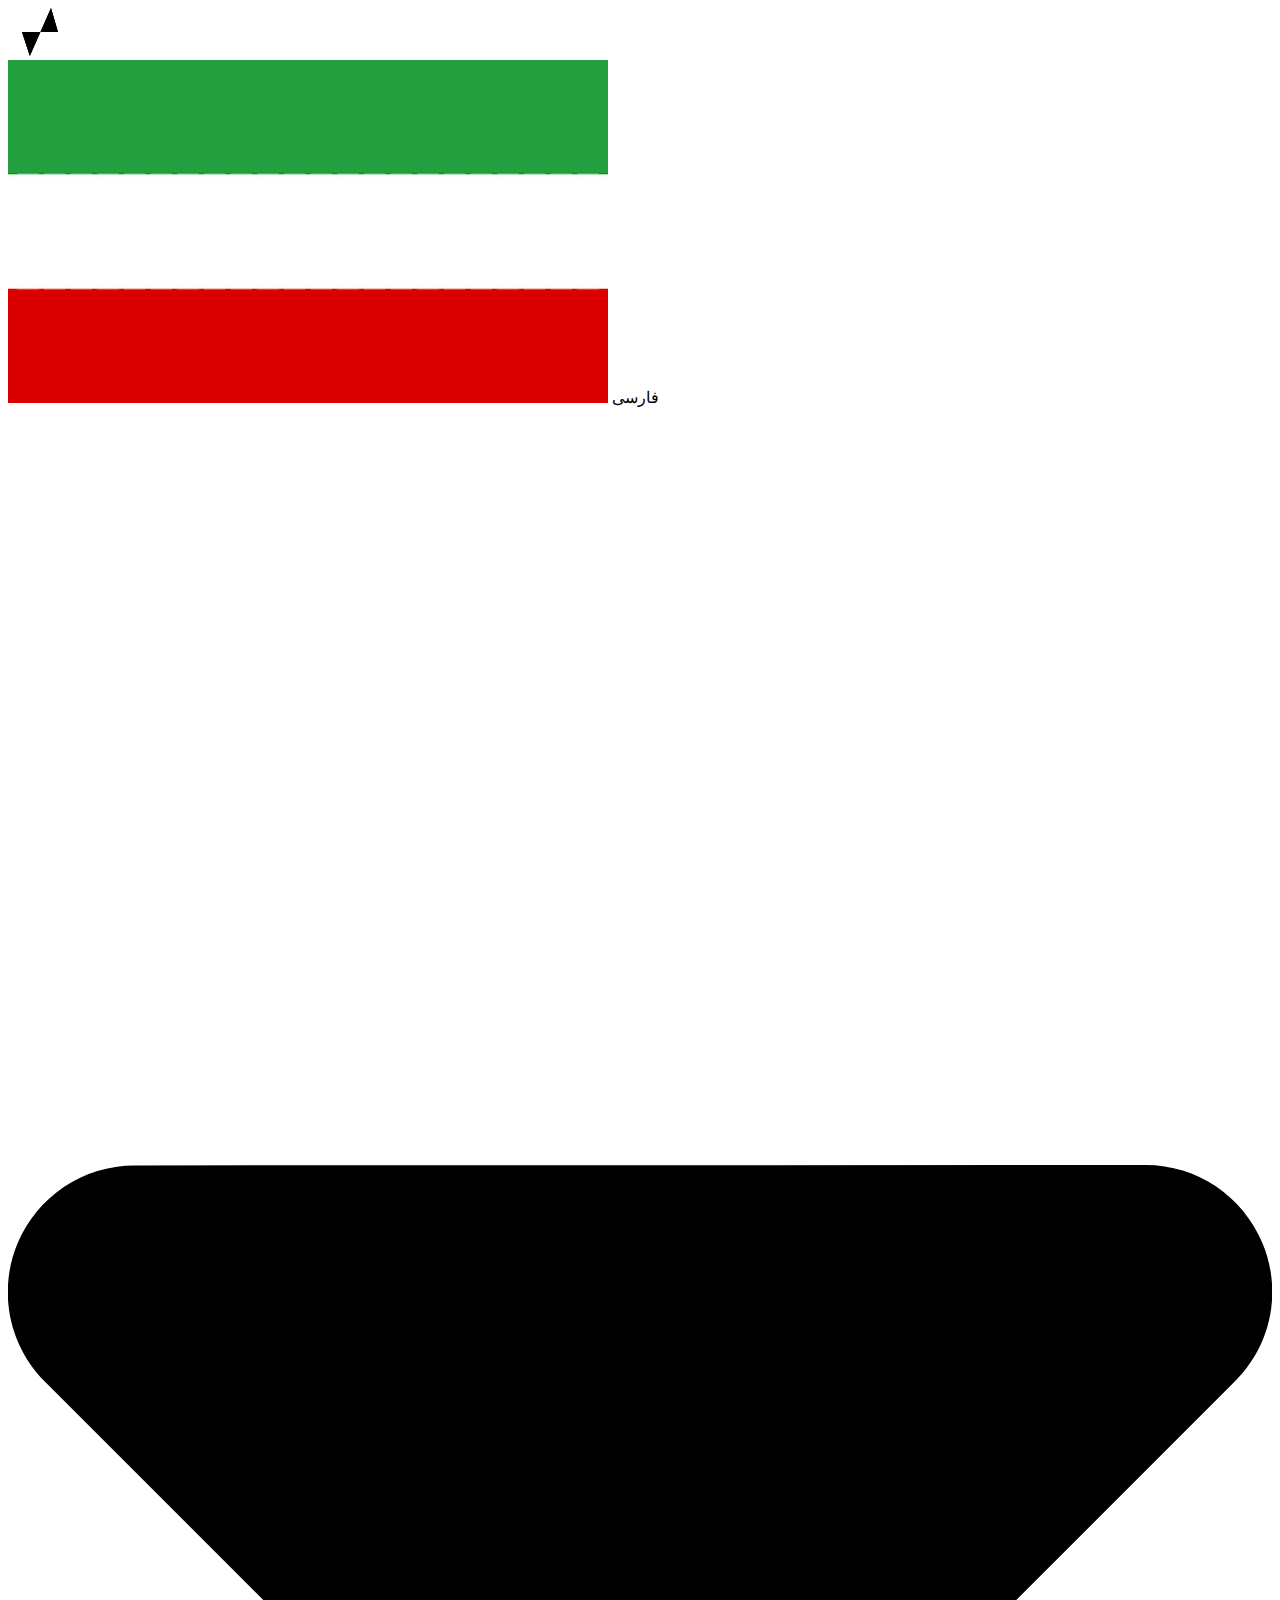
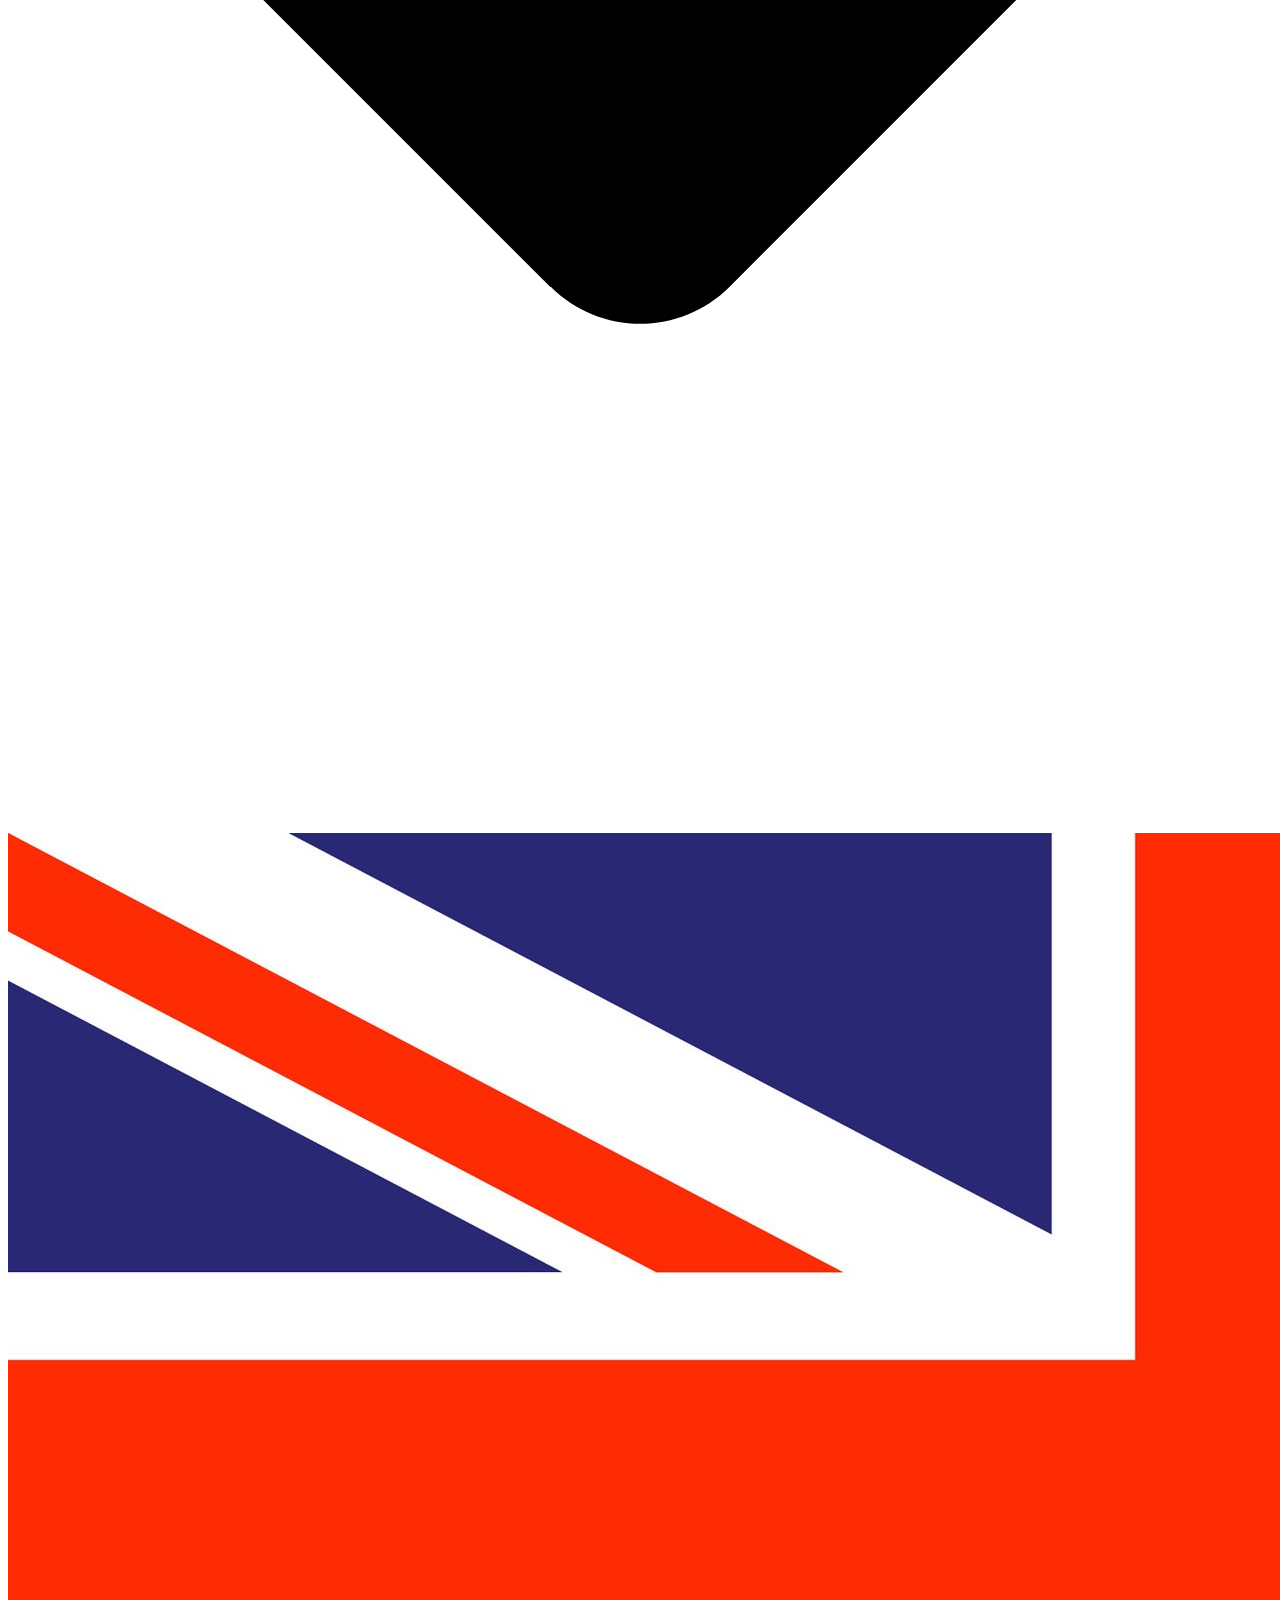
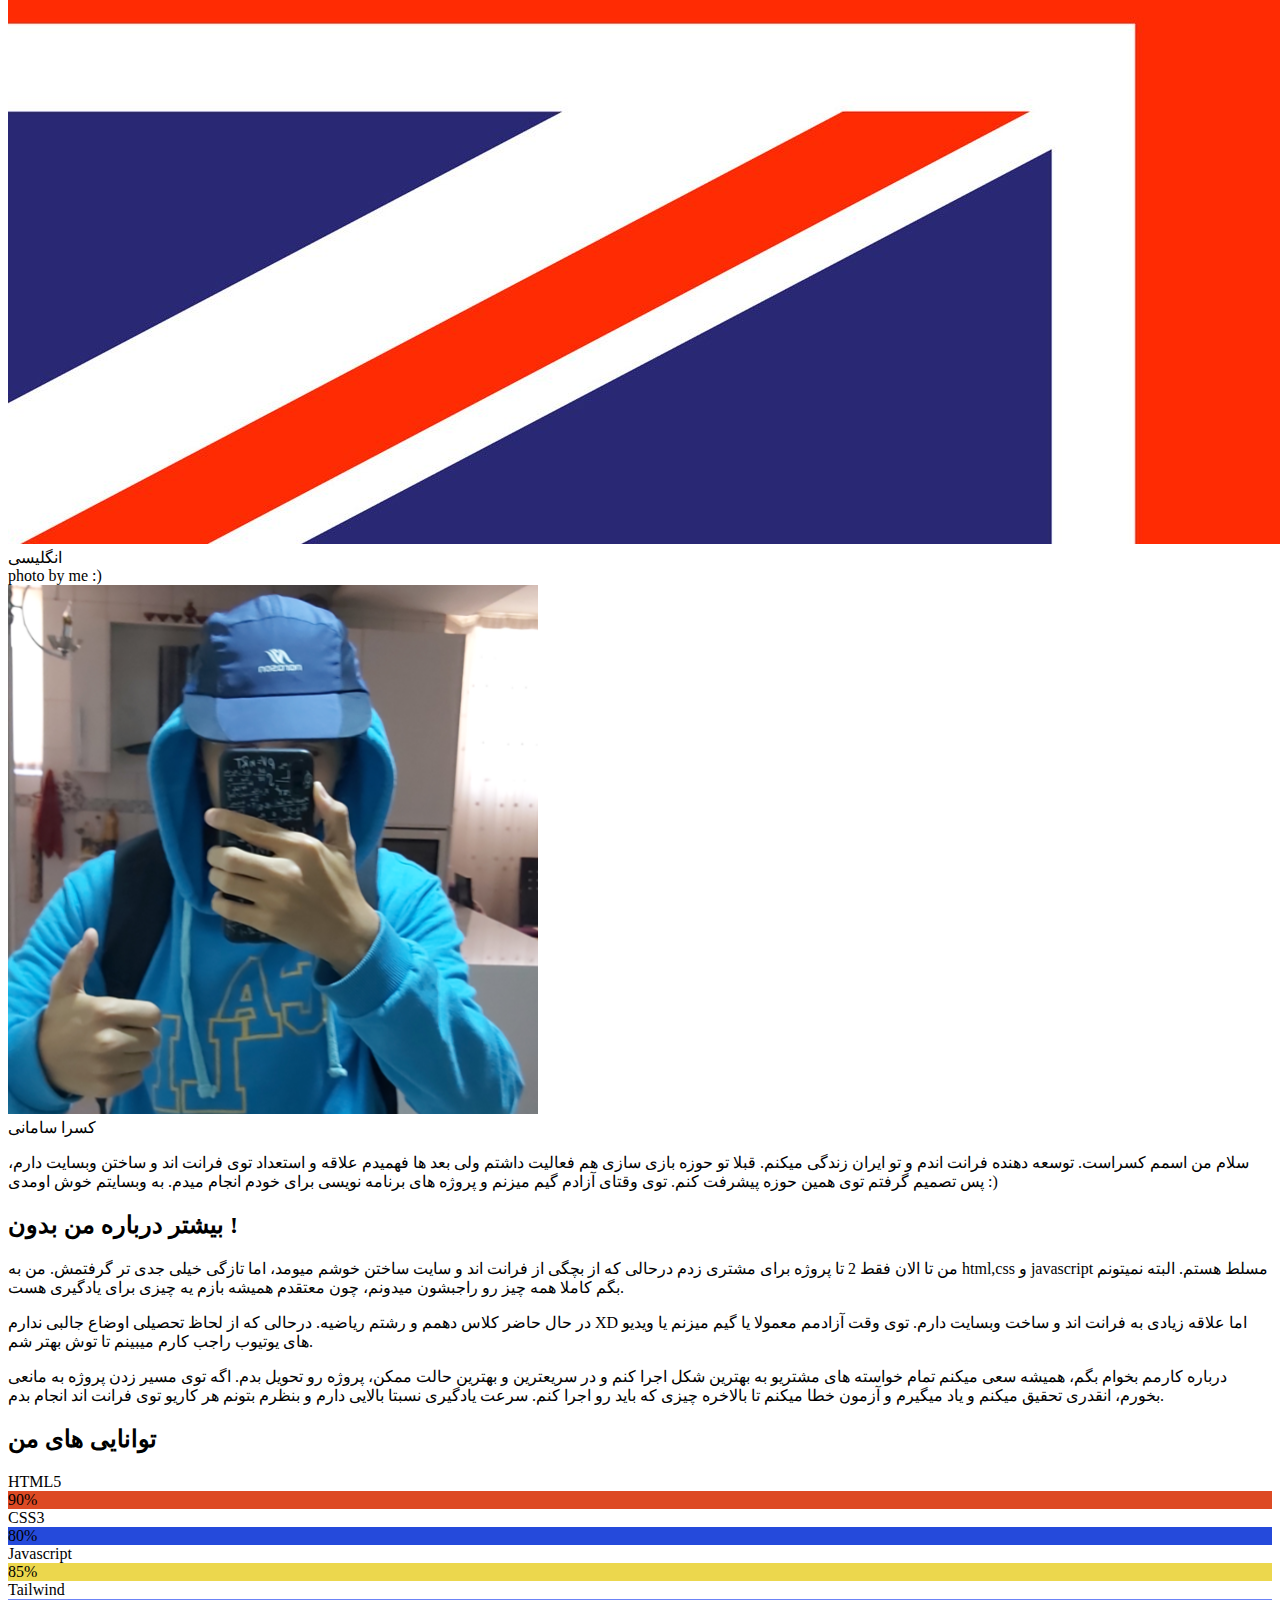
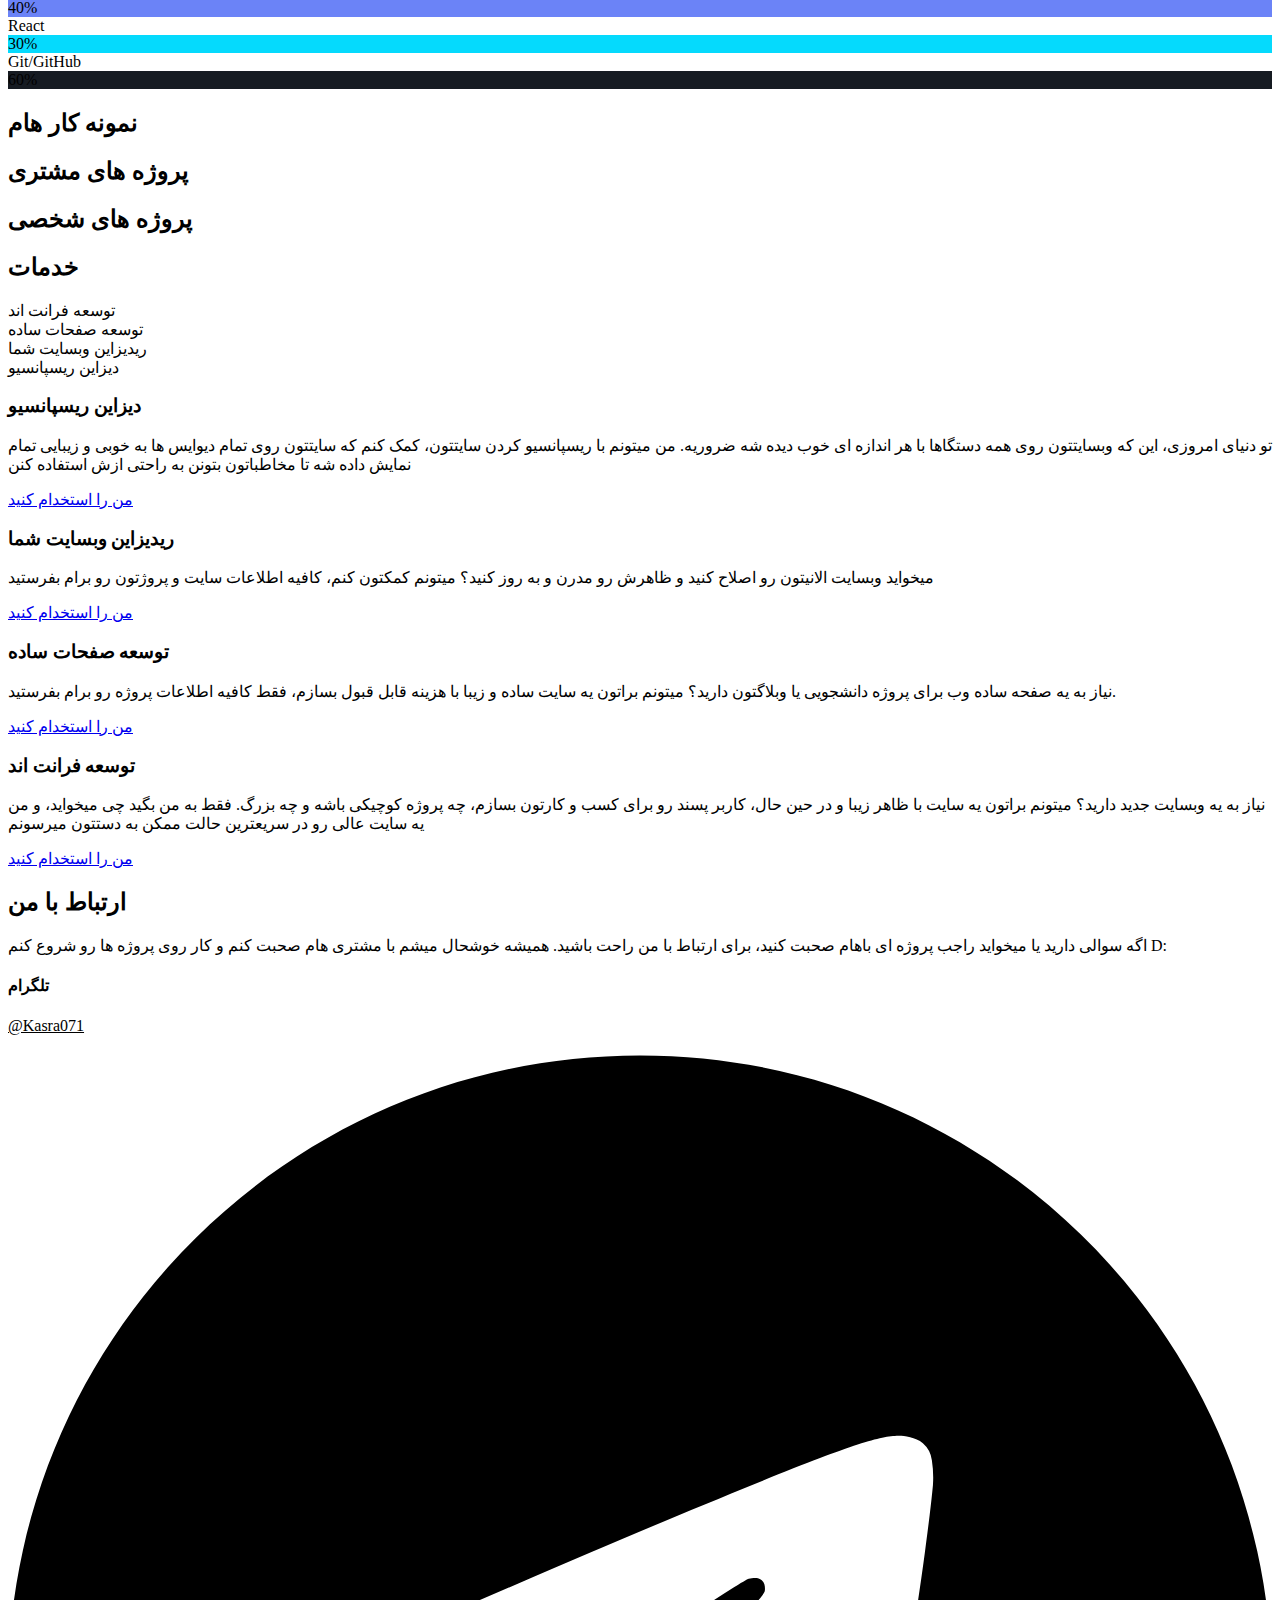
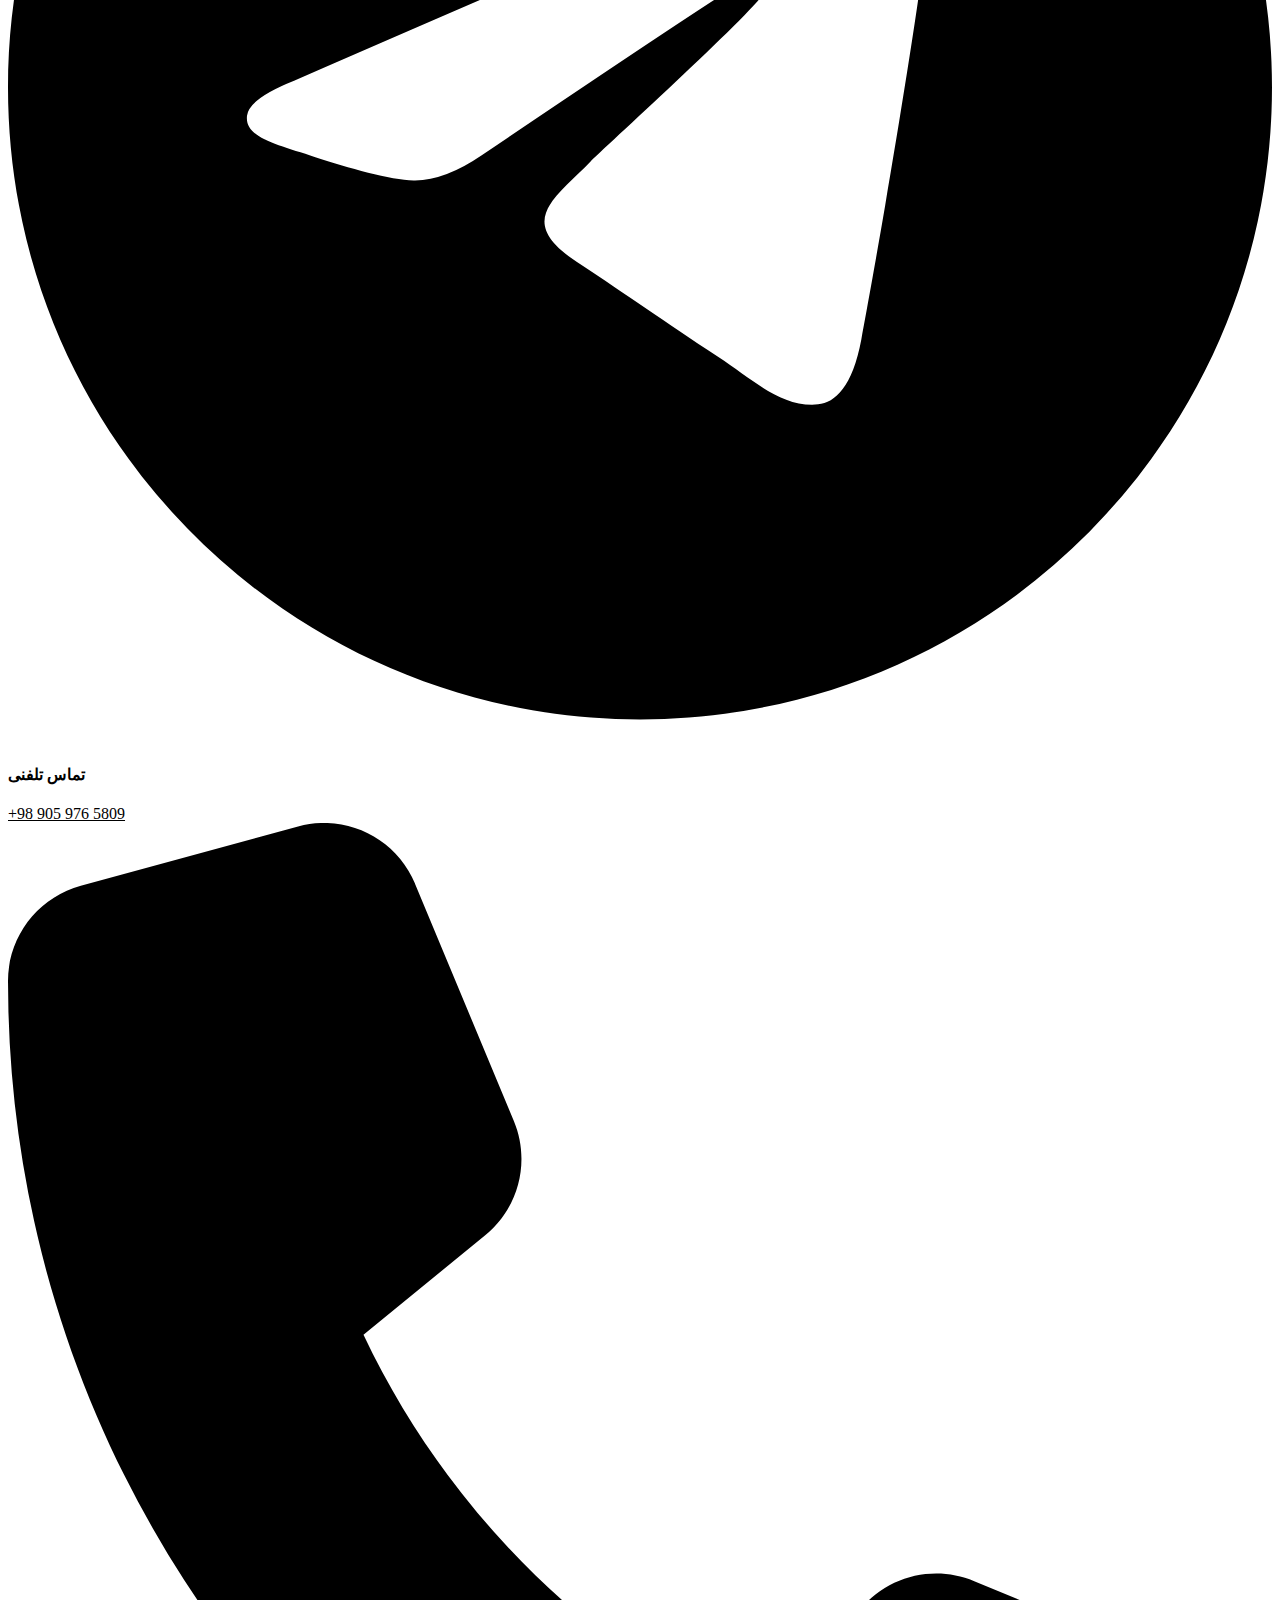
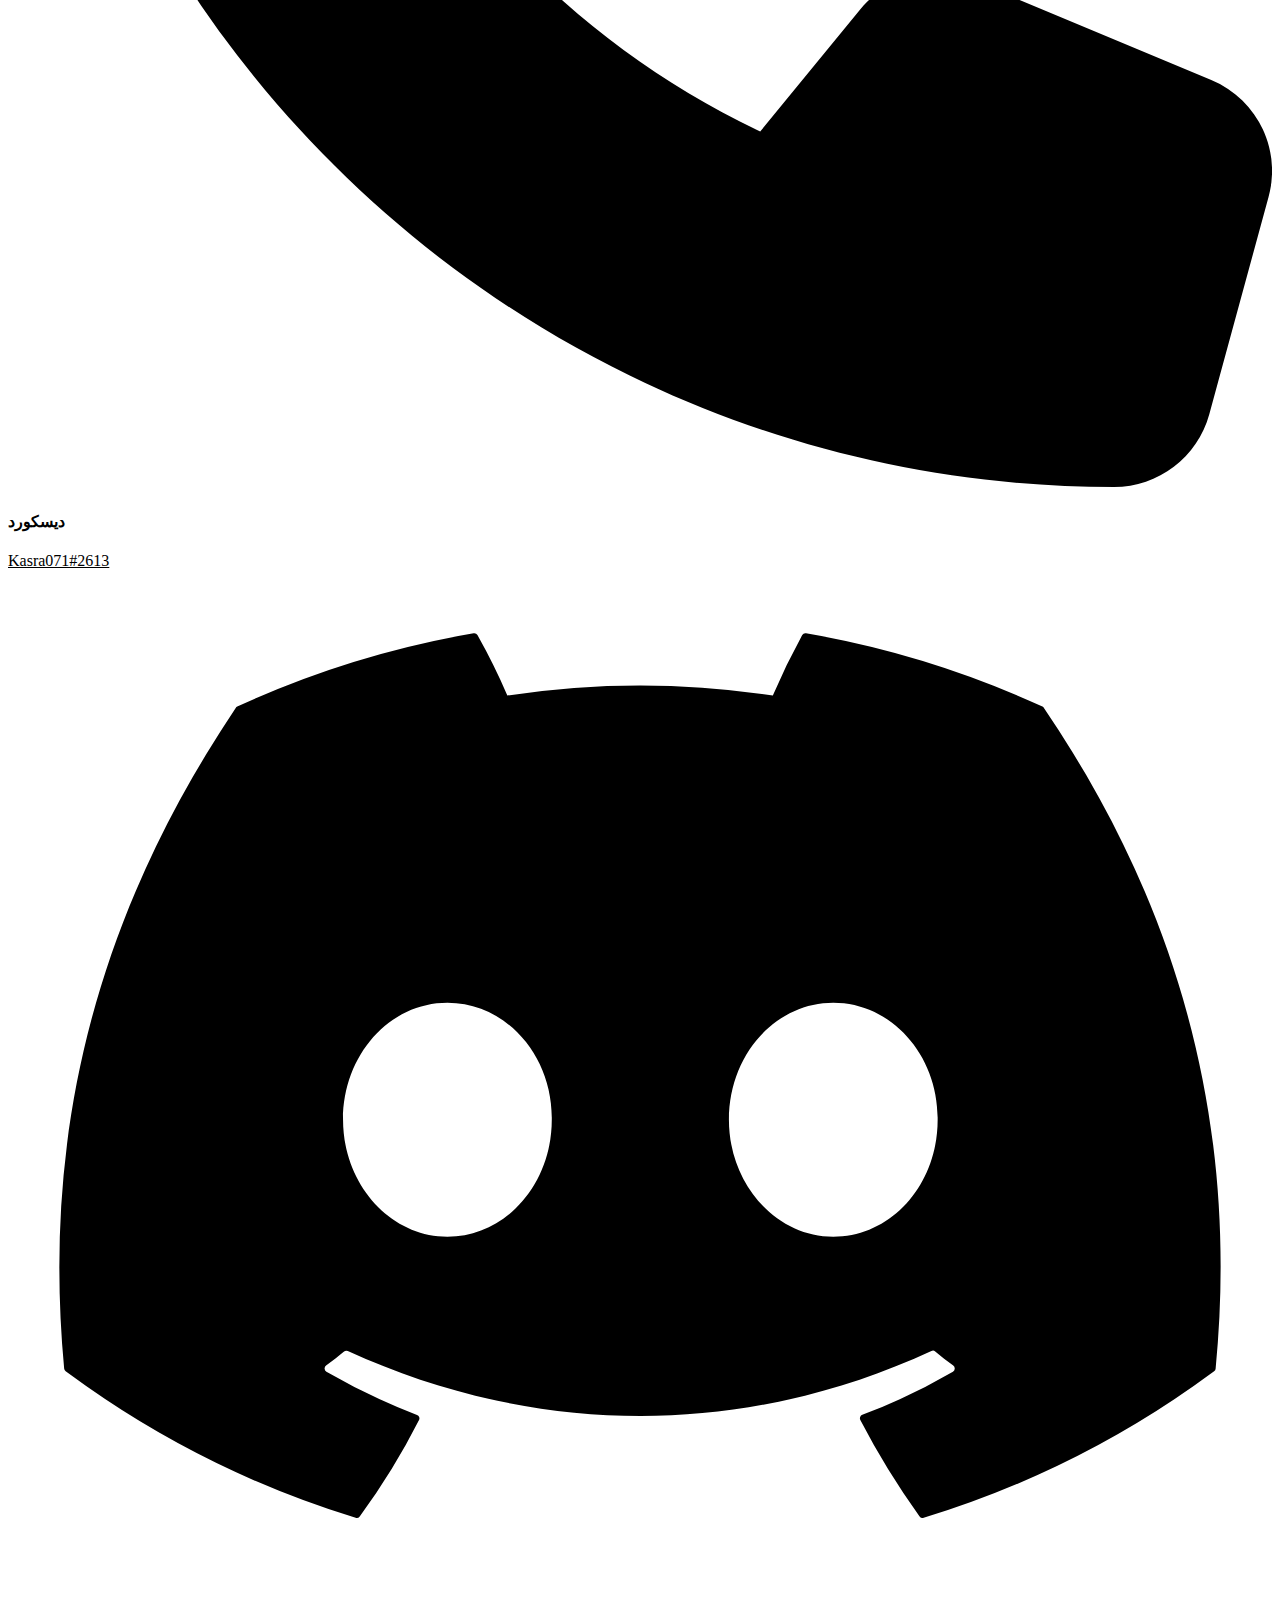
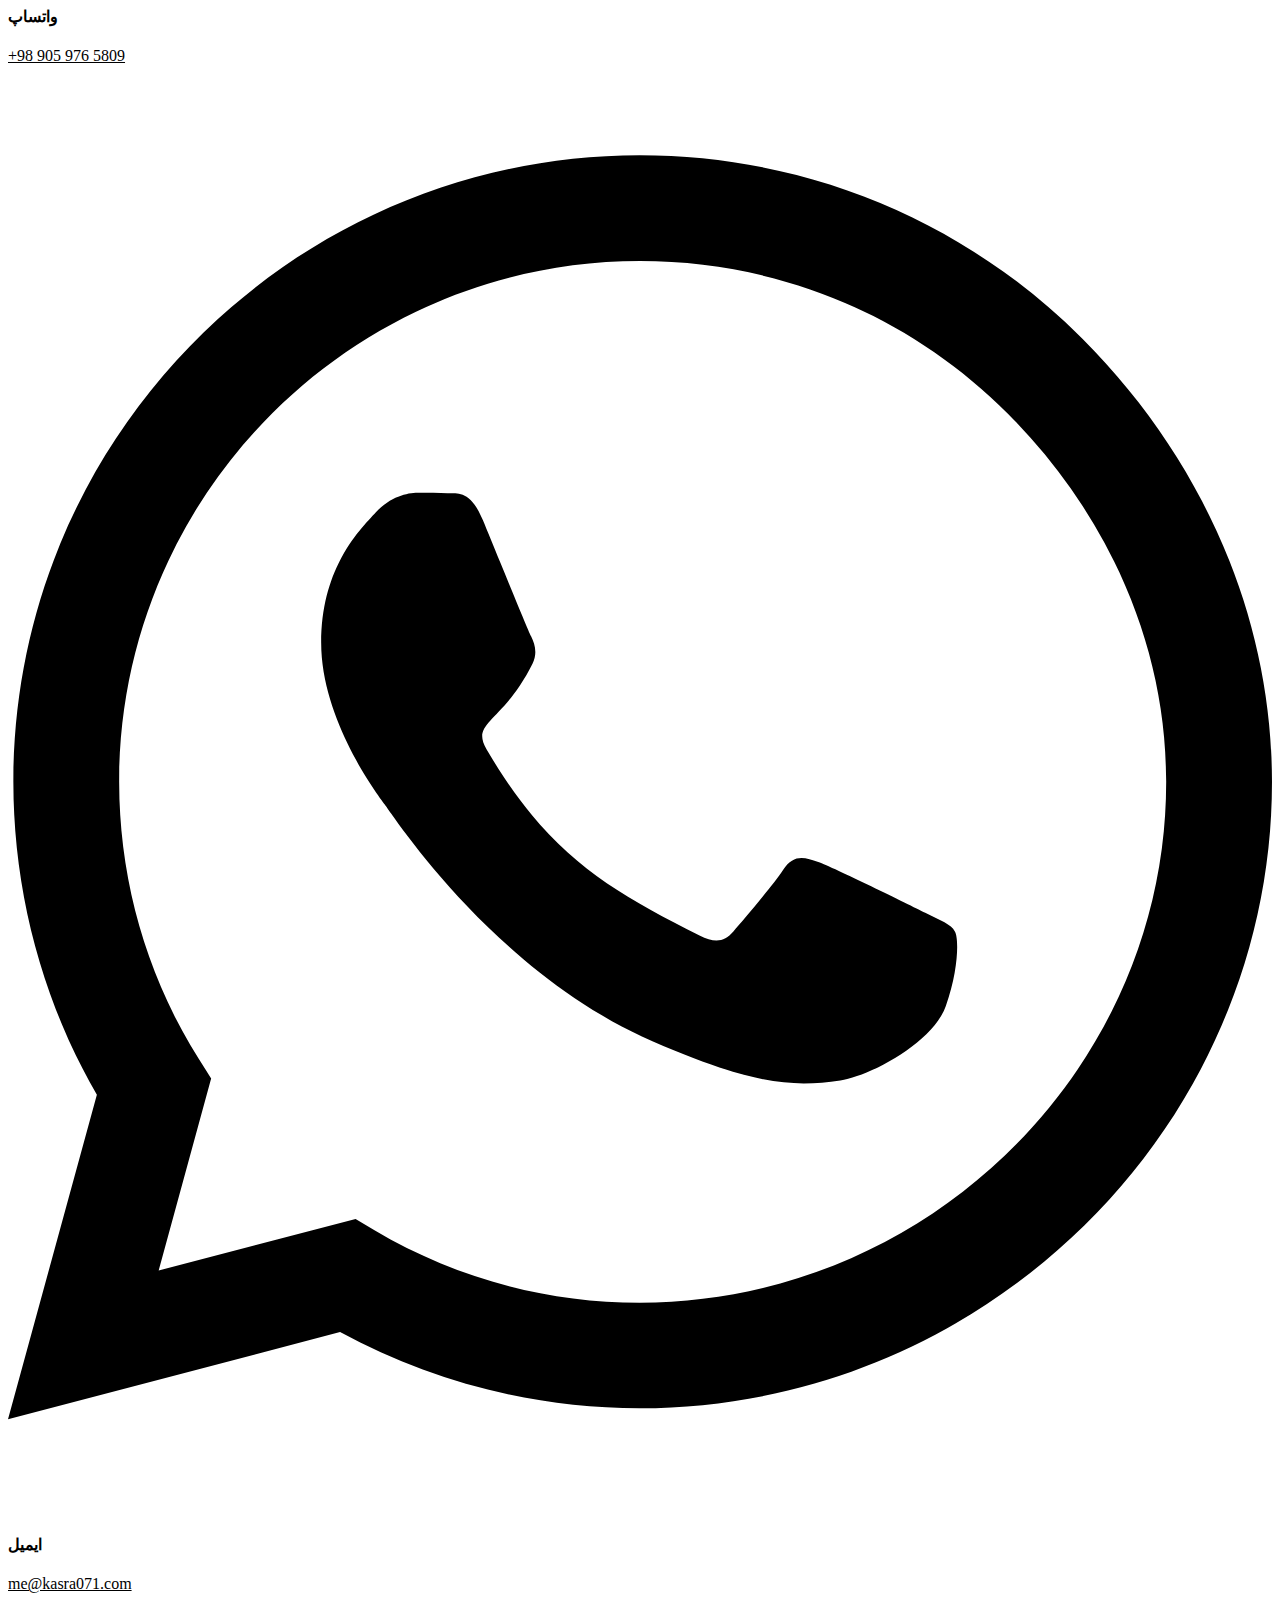
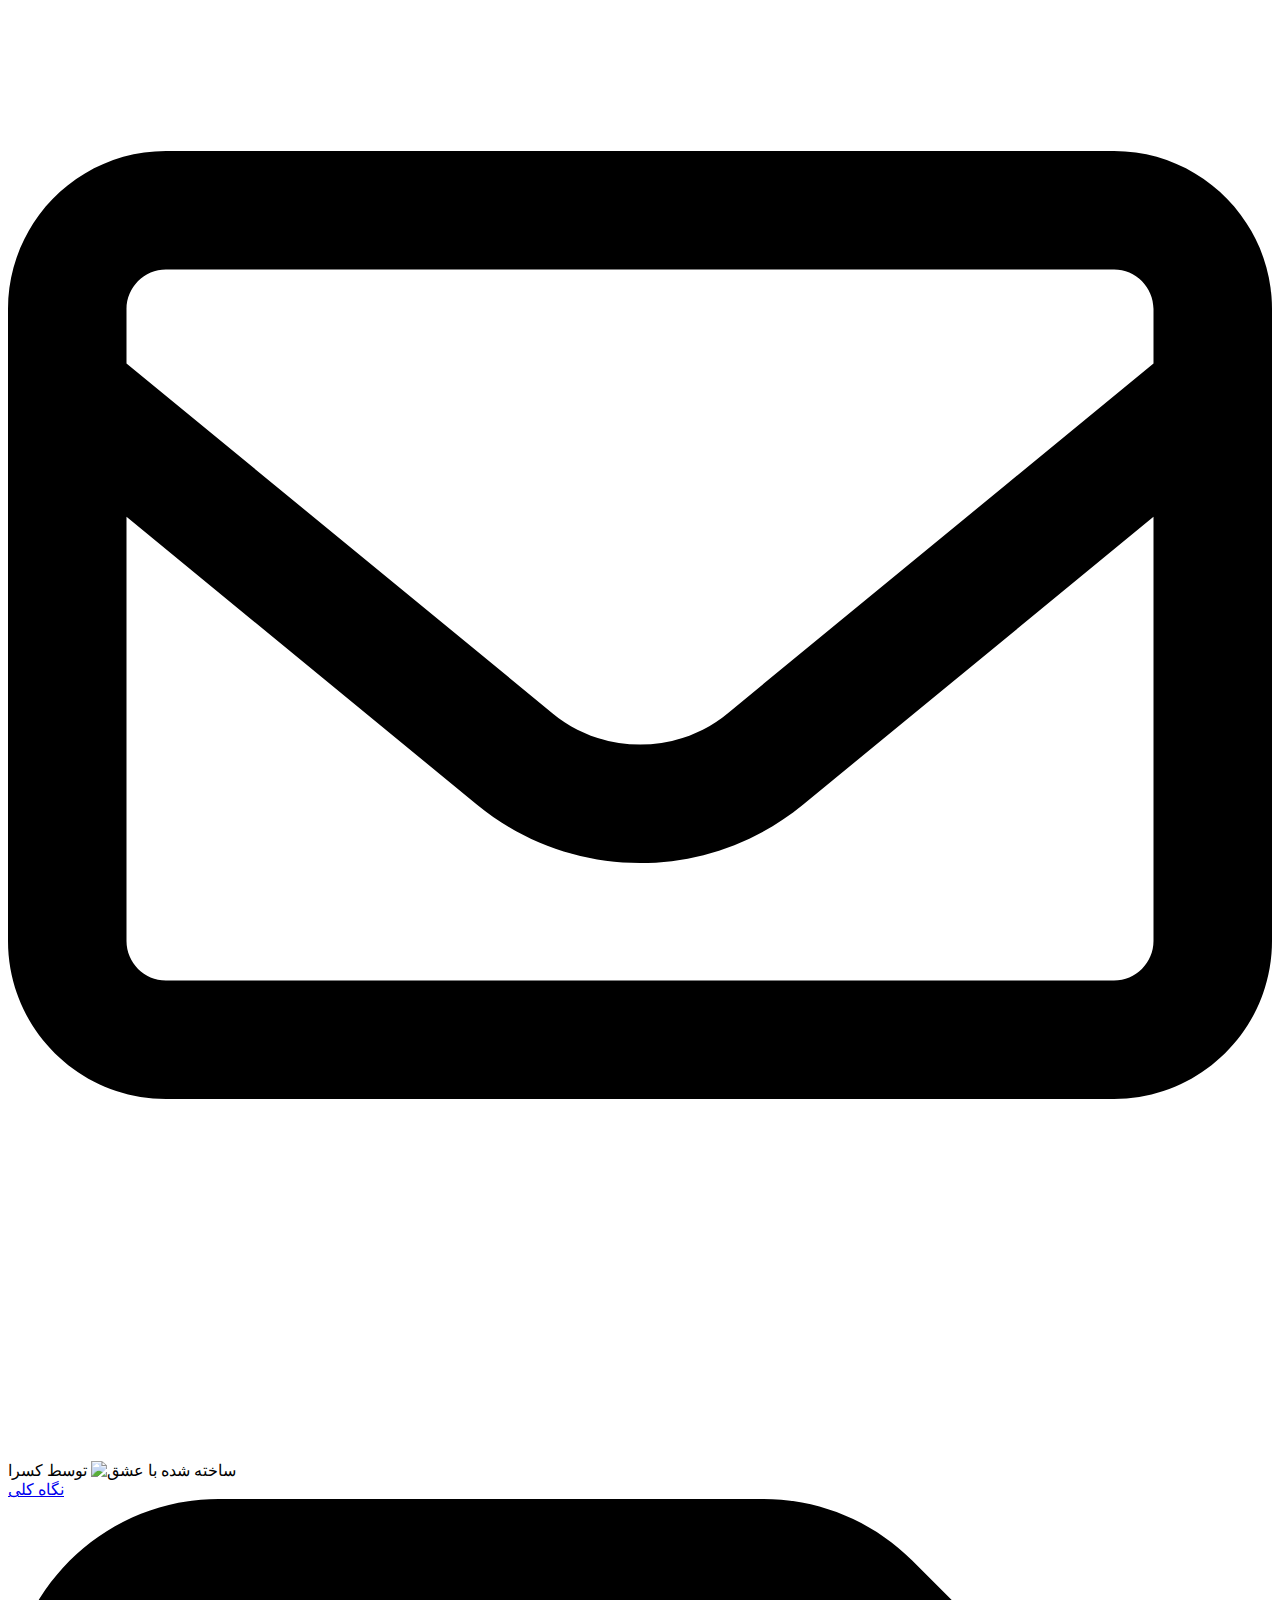
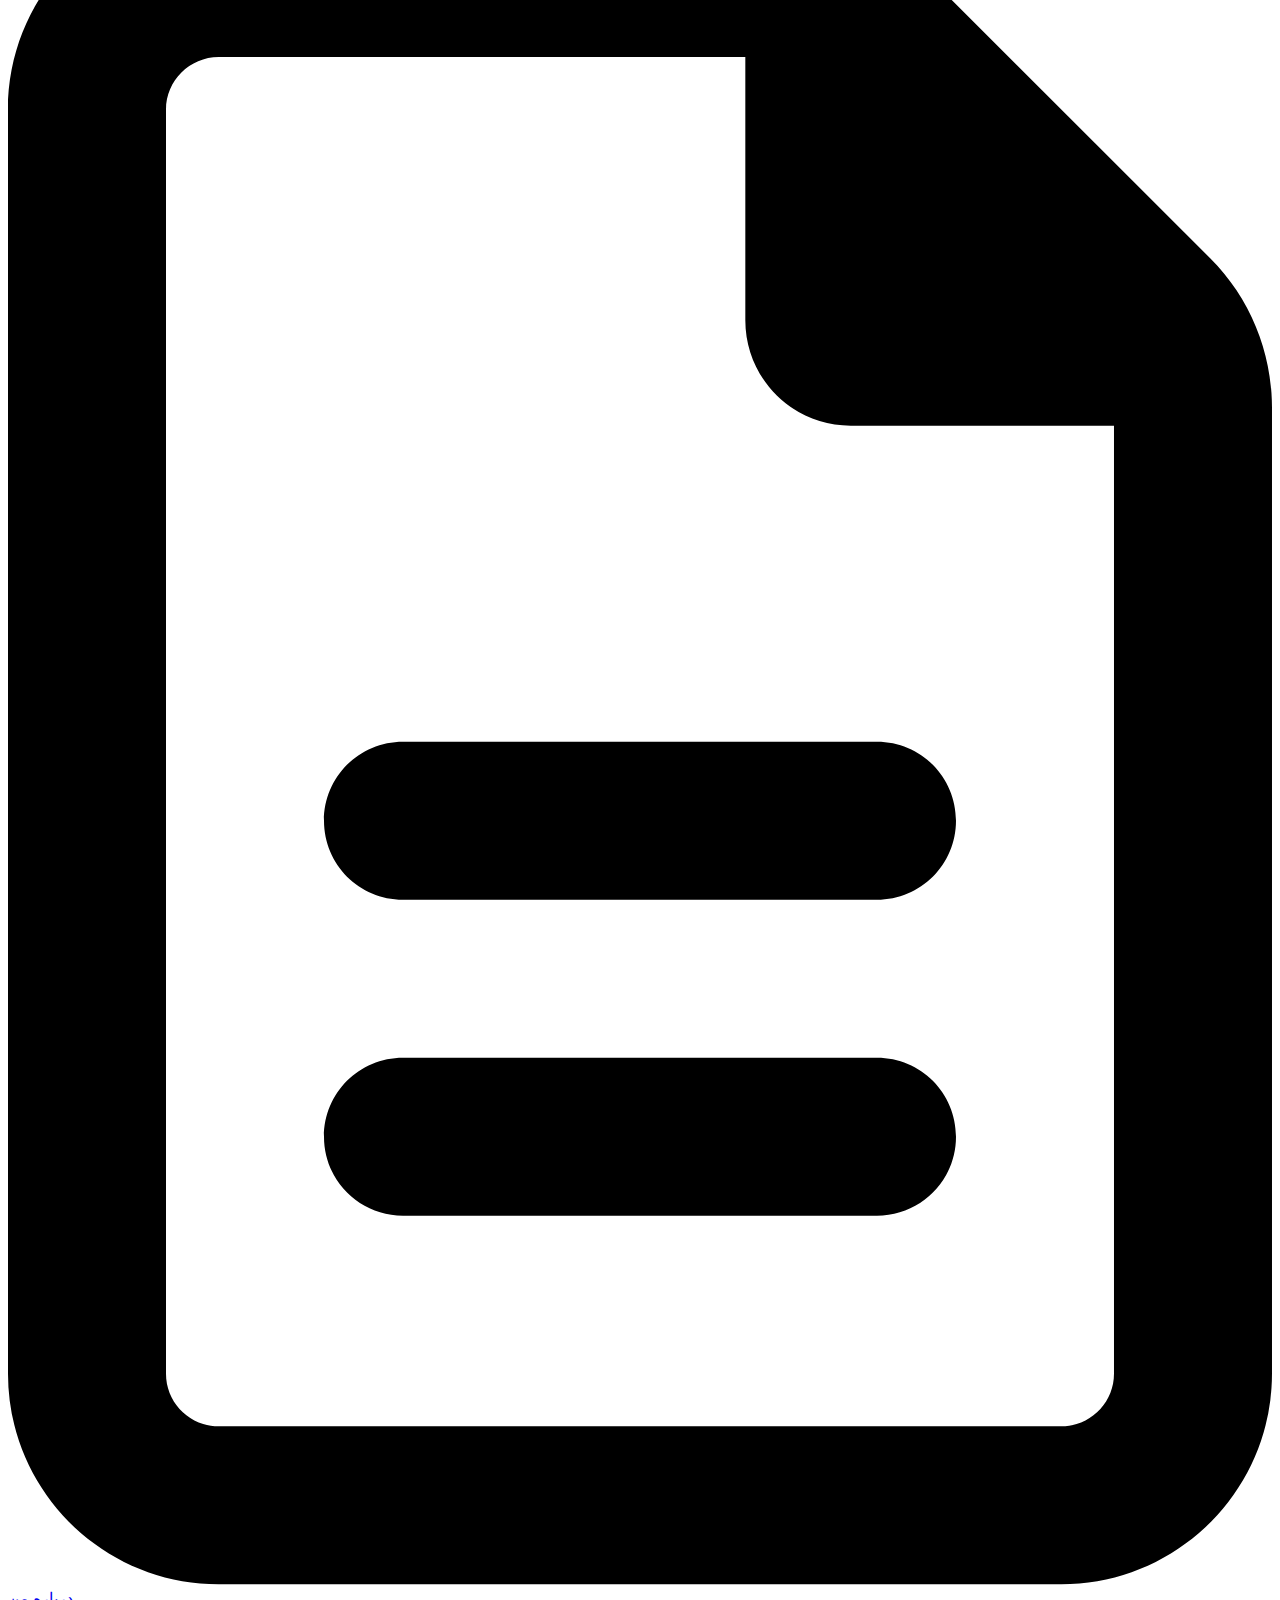
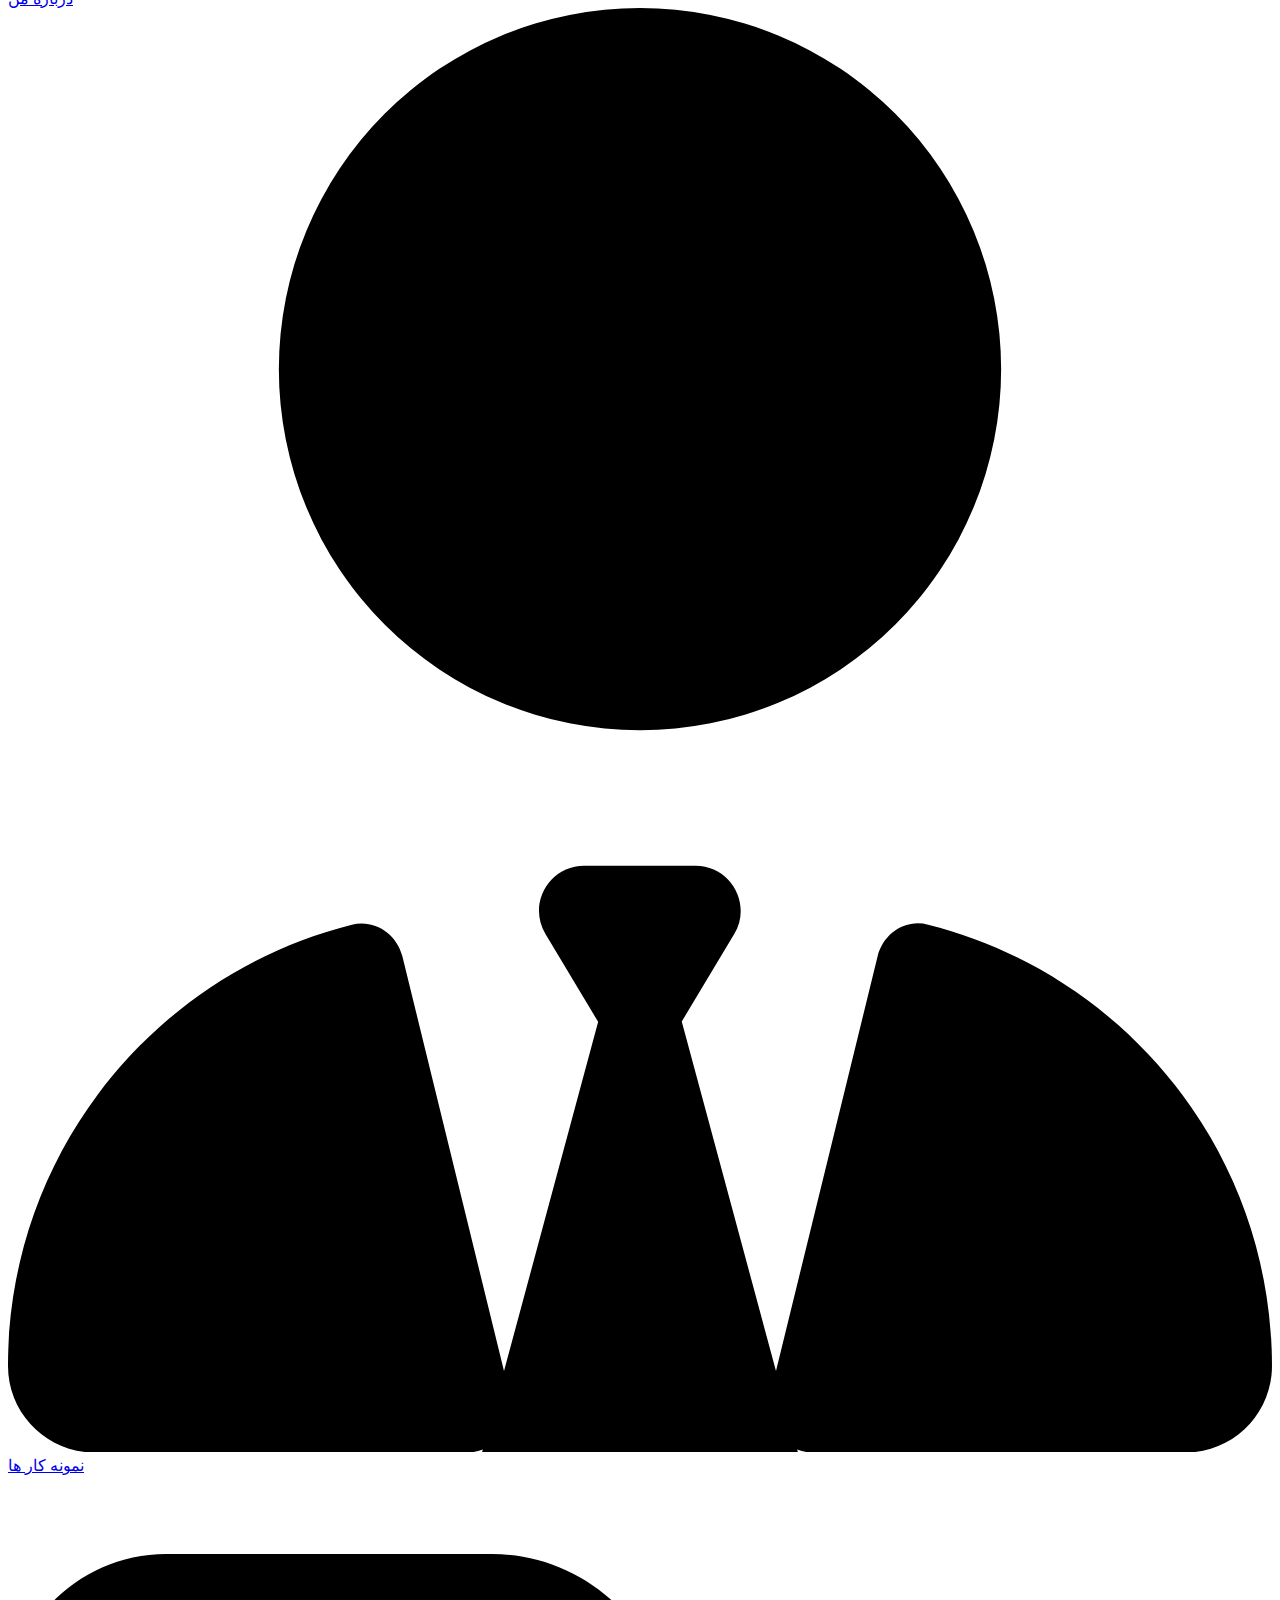
==== fa/index.html @ 5a1cf5c4 "added persian page" ====
<!DOCTYPE html>
<html lang="en">
    <head>
        <script>
            const PageLang = 'fa'
        </script>
        <script src="http://127.0.0.2:5500/src/projectData.js"></script>
        <title>کسرا سامانی | توسعه دهنده فرانت اند</title>
        <link rel="icon" href="http://127.0.0.2:5500/dl/toto.png">
        <meta name="description"  content="سلام من اسمم کسراست. توسعه دهنده فرانت اندم و تو ایران زندگی میکنم. قبلا تو حوزه بازی سازی هم فعالیت داشتم ولی بعد ها فهمیدم علاقه و استعداد توی فرانت اند و ساختن وبسایت دارم، پس تصمیم گرفتم توی همین حوزه پیشرفت کنم. توی وقتای آزادم گیم میزنم و پروژه های برنامه نویسی برای خودم انجام میدم. به وبسایتم خوش اومدی :)">
        <meta name="viewport" content="width=device-width, initial-scale=1.0"> 
        <meta charset="UTF-8">

        <link rel="stylesheet" href="http://127.0.0.2:5500/src/index.css">
        <link rel="stylesheet" href="http://127.0.0.2:5500/src/fa.css">
        <link rel="stylesheet" href="http://127.0.0.2:5500/src/frameworks/aos.css" />
        <link rel="stylesheet" href="http://127.0.0.2:5500/src/frameworks/swiper.css" />


        <script src="http://127.0.0.2:5500/src/frameworks/swiper.js"></script>

        <script src="http://127.0.0.2:5500/src/index.js" defer></script>



        <style id="HighlightMoverAnimation"></style>

    </head>
    <body>
        <div id="loader">
            <svg width="64px" height="48px">
                <polyline points="0.157 23.954, 14 23.954, 21.843 48, 43 0, 50 24, 64 24" id="back"></polyline>
              <polyline points="0.157 23.954, 14 23.954, 21.843 48, 43 0, 50 24, 64 24" id="front"></polyline>
            </svg>
        </div>

        <div id="content">
            <header><div id="header">
                <div class="header">
                    <div class="LanguageSelect" onclick="ChangeLangMenuShowUp()">
                        <img src="../dl/IRAN-FLAG.jpg" alt="iran flag" />
                        <span>فارسی</span>
                        <svg xmlns="http://www.w3.org/2000/svg" viewBox="0 0 320 512"><!--! Font Awesome Pro 6.4.0 by @fontawesome - https://fontawesome.com License - https://fontawesome.com/license (Commercial License) Copyright 2023 Fonticons, Inc. --><path d="M137.4 374.6c12.5 12.5 32.8 12.5 45.3 0l128-128c9.2-9.2 11.9-22.9 6.9-34.9s-16.6-19.8-29.6-19.8L32 192c-12.9 0-24.6 7.8-29.6 19.8s-2.2 25.7 6.9 34.9l128 128z"/></svg>
                        <div onclick="ChangeLang('en')">
                            <img src="../dl/UK-FLAG.jpg" alt="england flag" />
                            <span>انگلیسی</span>
                        </div>
                    </div>
                </div>
            </div></header>
    
    
            <main><div id="main">


                <div id="overview">
                    <div class="overviewContainer" >
                        <span class="PBM">photo by me :)</span>
                        <div data-aos="fade-up"  data-aos-duration="1500">
                            <div class="overviewImage">
                                <img src="../dl/me.png" alt="my picture" />
                            </div>
                            <div class="overviewName">
                                <span>کسرا سامانی</span>
                            </div>
                            <div class="overviewDesc">
                                <p>
                                    سلام من اسمم کسراست. توسعه دهنده فرانت اندم و تو ایران زندگی میکنم. قبلا تو حوزه بازی سازی هم فعالیت داشتم ولی بعد ها فهمیدم علاقه و استعداد توی فرانت اند و ساختن وبسایت دارم، پس تصمیم گرفتم توی همین حوزه پیشرفت کنم. توی وقتای آزادم گیم میزنم و پروژه های برنامه نویسی برای خودم انجام میدم. به وبسایتم خوش اومدی :)
                                </p>
                            </div>
                        </div>
                    </div>
                </div>

                
                <div id="AboutMe">
                    <div class="AboutmeContainer"  data-aos="fade-right"  data-aos-duration="1500">
                        <h2>بیشتر درباره من بدون !</h2>
                        <div>
                            <p>
                                من تا الان فقط 2 تا پروژه برای مشتری زدم درحالی که از بچگی از فرانت اند و سایت ساختن خوشم میومد، اما تازگی خیلی جدی تر گرفتمش. من به html,css و javascript مسلط هستم. البته نمیتونم بگم کاملا همه چیز رو راجبشون میدونم، چون معتقدم همیشه بازم یه چیزی برای یادگیری هست.
                            </p>
                            <p>
                                در حال حاضر کلاس دهمم و رشتم ریاضیه. درحالی که از لحاظ تحصیلی اوضاع جالبی ندارم XD اما علاقه زیادی به فرانت اند و ساخت وبسایت دارم. توی وقت آزادمم معمولا یا گیم میزنم یا ویدیو های یوتیوب راجب کارم میبینم تا توش بهتر شم.
                            </p>
                            <p>
                                درباره کارمم بخوام بگم، همیشه سعی میکنم تمام خواسته های مشتریو به بهترین شکل اجرا کنم و در سریعترین و بهترین حالت ممکن، پروژه رو تحویل بدم. اگه توی مسیر زدن پروژه به مانعی بخورم، انقدری تحقیق میکنم و یاد میگیرم و آزمون خطا میکنم تا بالاخره چیزی که باید رو اجرا کنم. سرعت یادگیری نسبتا بالایی دارم و بنظرم بتونم هر کاریو توی فرانت اند انجام بدم.
                            </p>
                        </div>
                    </div>
                    <div class="MySkillsContainer">
                        <h2>توانایی های من</h2>
                        <div class="SkillsContainer" data-aos="flip-left"  data-aos-duration="1500">
                            <div class="Skill">
                                <span>HTML5</span>
                                <div class="Skill-bar">
                                    <div class="Skill-Bar-Filled" style="--width:90%;background-color: #dd4a24;">
                                        <div class="Skill-Bar-Filled-P">90%</div>
                                    </div>
                                </div>
                            </div>
                            <div class="Skill">
                                <span>CSS3</span>
                                <div class="Skill-bar">
                                    <div class="Skill-Bar-Filled" style="--width:80%;background-color: #254adb;">
                                        <div class="Skill-Bar-Filled-P">80%</div>
                                    </div>
                                </div>
                            </div>
                            <div class="Skill">
                                <span>Javascript</span>
                                <div class="Skill-bar">
                                    <div class="Skill-Bar-Filled" style="--width:85%;background-color: #ecd74d ;">
                                        <div class="Skill-Bar-Filled-P">85%</div>
                                    </div>
                                </div>
                            </div>
                            <div class="Skill">
                                <span>Tailwind</span>
                                <div class="Skill-bar">
                                    <div class="Skill-Bar-Filled" style="--width:40%;background-color: #6b83f7;">
                                        <div class="Skill-Bar-Filled-P">40%</div>
                                    </div>
                                </div>
                            </div>
                            <div class="Skill">
                                <span>React</span>
                                <div class="Skill-bar">
                                    <div class="Skill-Bar-Filled" style="--width:30%;background-color: #05dafd ;">
                                        <div class="Skill-Bar-Filled-P">30%</div>
                                    </div>
                                </div>
                            </div>
                            <div class="Skill">
                                <span>Git/GitHub</span>
                                <div class="Skill-bar">
                                    <div class="Skill-Bar-Filled" style="--width:60%;background-color: #161b22 ;">
                                        <div class="Skill-Bar-Filled-P">60%</div>
                                    </div>
                                </div>
                            </div>
                        </div>
                    </div>
                
                </div>




                <div id="Portfolio">
                    <div class="PortfolioContainer">
                        <h2>نمونه کار هام</h2>
                        <div class="ProjectTypes ClientProjects" data-aos="zoom-in-up"  data-aos-duration="1000">
                            <h2>پروژه های مشتری</h2>

                            <div class="swiper swiperProjectsClient">
                                <div class="swiper-wrapper">

                                  </div>
                                  <div class="swiper-pagination"></div>
                                
                                  <div class="swiper-button-prev"></div>
                                  <div class="swiper-button-next"></div>
                            </div>
                        </div>

                        <div class="ProjectTypes PersonalProjects" data-aos="zoom-in-up"  data-aos-duration="1000">
                            <h2>پروژه های شخصی</h2>

                            <div class="swiper swiperProjectsPersonal">
                                  <div class="swiper-wrapper">

                                  </div>
                                  <div class="swiper-pagination"></div>
                                
                                  <div class="swiper-button-prev"></div>
                                  <div class="swiper-button-next"></div>
                            </div>
                        </div>
                    </div>
                </div>




                <div id="Services">
                    <div class="WholeServicesContainer">
                        <h2>خدمات</h2>
                        <div class="Tab_Navigation_Container">
                            <div class="tab-highlighter"></div>
                            <div id="Front-end-development" class="TabNavigation" onclick="ChangeTabServices(this)" tab-data="FED">توسعه فرانت اند</div>
                            <div class="TabNavigation" onclick="ChangeTabServices(this)" tab-data="SPD">توسعه صفحات ساده</div>
                            <div class="TabNavigation" onclick="ChangeTabServices(this)" tab-data="WRD">ریدیزاین وبسایت شما</div>
                            <div class="TabNavigation" onclick="ChangeTabServices(this)" tab-data="RD">دیزاین ریسپانسیو</div>
                        </div>
                        <div class="ServiceShower" id="RD">
                            <h3>دیزاین ریسپانسیو</h3>
                            <p>
                                تو دنیای امروزی، این که وبسایتتون روی همه دستگاها با هر اندازه ای خوب دیده شه ضروریه. من میتونم با ریسپانسیو کردن سایتتون، کمک کنم که سایتتون روی تمام دیوایس ها به خوبی و زیبایی تمام نمایش داده شه تا مخاطباتون بتونن به راحتی ازش استفاده کنن                            
                            </p>
                            <a href="#ContactMe">من را استخدام کنید</a>
                        </div>
                        <div class="ServiceShower" id="WRD">
                            <h3>ریدیزاین وبسایت شما</h3>
                            <p>
                                میخواید وبسایت الانیتون رو اصلاح کنید و ظاهرش رو مدرن و به روز کنید؟ میتونم کمکتون کنم، کافیه اطلاعات سایت و پروژتون رو برام بفرستید                            
                            </p>
                            <a href="#ContactMe">من را استخدام کنید</a>
                        </div>
                        <div class="ServiceShower" id="SPD">
                            <h3>توسعه صفحات ساده</h3>
                            <p>
                                نیاز به یه صفحه ساده وب برای پروژه دانشجویی یا وبلاگتون دارید؟ میتونم براتون یه سایت ساده و زیبا با هزینه قابل قبول بسازم، فقط کافیه اطلاعات پروژه رو برام بفرستید.                            
                            </p>
                            <a href="#ContactMe">من را استخدام کنید</a>
                        </div>
                        <div class="ServiceShower" id="FED">
                            <h3>توسعه فرانت اند</h3>
                            <p>
                                نیاز به یه وبسایت جدید دارید؟ میتونم براتون یه سایت با ظاهر زیبا و در حین حال، کاربر پسند رو برای کسب و کارتون بسازم، چه پروژه کوچیکی باشه و چه بزرگ. فقط به من بگید چی میخواید، و من یه سایت عالی رو در سریعترین حالت ممکن به دستتون میرسونم                             
                            </p>
                            <a href="#ContactMe">من را استخدام کنید</a>
                        </div>
                    </div>
                </div>


                <div id="ContactMe">

                    <div class="WholeContactContainer" data-aos="fade-up"  data-aos-duration="1000">
                        <div class="CM-HEADER">
                            <h2>ارتباط با من</h2>
                            <p>
                                اگه سوالی دارید یا میخواید راجب پروژه ای باهام صحبت کنید، برای ارتباط با من راحت باشید. همیشه خوشحال میشم با مشتری هام صحبت کنم و کار روی پروژه ها رو شروع کنم D:                            
                            </p>    
                        </div>

                        <div class="SocialMediaContainer">
                            <!--
                            <h3>Get in touch</h3>
                            -->

                            <h4>تلگرام</h4>
                            <a href="https://t.me/kasra071" style="color:black">
                                <div class="SocialContainer" style="--socialColor: #25a2e1 ;">
                                    <span>@Kasra071</span>
                                    <svg xmlns="http://www.w3.org/2000/svg" viewBox="0 0 496 512"><!--! Font Awesome Pro 6.4.0 by @fontawesome - https://fontawesome.com License - https://fontawesome.com/license (Commercial License) Copyright 2023 Fonticons, Inc. --><path d="M248,8C111.033,8,0,119.033,0,256S111.033,504,248,504,496,392.967,496,256,384.967,8,248,8ZM362.952,176.66c-3.732,39.215-19.881,134.378-28.1,178.3-3.476,18.584-10.322,24.816-16.948,25.425-14.4,1.326-25.338-9.517-39.287-18.661-21.827-14.308-34.158-23.215-55.346-37.177-24.485-16.135-8.612-25,5.342-39.5,3.652-3.793,67.107-61.51,68.335-66.746.153-.655.3-3.1-1.154-4.384s-3.59-.849-5.135-.5q-3.283.746-104.608,69.142-14.845,10.194-26.894,9.934c-8.855-.191-25.888-5.006-38.551-9.123-15.531-5.048-27.875-7.717-26.8-16.291q.84-6.7,18.45-13.7,108.446-47.248,144.628-62.3c68.872-28.647,83.183-33.623,92.511-33.789,2.052-.034,6.639.474,9.61,2.885a10.452,10.452,0,0,1,3.53,6.716A43.765,43.765,0,0,1,362.952,176.66Z"/></svg>
                                </div>
                            </a>

                            <h4>تماس تلفنی</h4>
                            <a href="tel:+989059765809" style="color:black">
                                <div class="SocialContainer" style="--socialColor: #ff7777 ;">
                                    <span>+98 905 976 5809</span>
                                    <svg xmlns="http://www.w3.org/2000/svg" viewBox="0 0 512 512"><!--! Font Awesome Pro 6.4.0 by @fontawesome - https://fontawesome.com License - https://fontawesome.com/license (Commercial License) Copyright 2023 Fonticons, Inc. --><path d="M164.9 24.6c-7.7-18.6-28-28.5-47.4-23.2l-88 24C12.1 30.2 0 46 0 64C0 311.4 200.6 512 448 512c18 0 33.8-12.1 38.6-29.5l24-88c5.3-19.4-4.6-39.7-23.2-47.4l-96-40c-16.3-6.8-35.2-2.1-46.3 11.6L304.7 368C234.3 334.7 177.3 277.7 144 207.3L193.3 167c13.7-11.2 18.4-30 11.6-46.3l-40-96z"/></svg>
                                </div>
                            </a>

                            <h4>دیسکورد</h4>
                            <a href="https://www.discordapp.com/users/703866030056931378" style="color:black">
                                <div class="SocialContainer" style="--socialColor: #7085d6">
                                    <span>Kasra071#2613</span>
                                    <svg xmlns="http://www.w3.org/2000/svg" viewBox="0 0 640 512"><!--! Font Awesome Pro 6.4.0 by @fontawesome - https://fontawesome.com License - https://fontawesome.com/license (Commercial License) Copyright 2023 Fonticons, Inc. --><path d="M524.531,69.836a1.5,1.5,0,0,0-.764-.7A485.065,485.065,0,0,0,404.081,32.03a1.816,1.816,0,0,0-1.923.91,337.461,337.461,0,0,0-14.9,30.6,447.848,447.848,0,0,0-134.426,0,309.541,309.541,0,0,0-15.135-30.6,1.89,1.89,0,0,0-1.924-.91A483.689,483.689,0,0,0,116.085,69.137a1.712,1.712,0,0,0-.788.676C39.068,183.651,18.186,294.69,28.43,404.354a2.016,2.016,0,0,0,.765,1.375A487.666,487.666,0,0,0,176.02,479.918a1.9,1.9,0,0,0,2.063-.676A348.2,348.2,0,0,0,208.12,430.4a1.86,1.86,0,0,0-1.019-2.588,321.173,321.173,0,0,1-45.868-21.853,1.885,1.885,0,0,1-.185-3.126c3.082-2.309,6.166-4.711,9.109-7.137a1.819,1.819,0,0,1,1.9-.256c96.229,43.917,200.41,43.917,295.5,0a1.812,1.812,0,0,1,1.924.233c2.944,2.426,6.027,4.851,9.132,7.16a1.884,1.884,0,0,1-.162,3.126,301.407,301.407,0,0,1-45.89,21.83,1.875,1.875,0,0,0-1,2.611,391.055,391.055,0,0,0,30.014,48.815,1.864,1.864,0,0,0,2.063.7A486.048,486.048,0,0,0,610.7,405.729a1.882,1.882,0,0,0,.765-1.352C623.729,277.594,590.933,167.465,524.531,69.836ZM222.491,337.58c-28.972,0-52.844-26.587-52.844-59.239S193.056,219.1,222.491,219.1c29.665,0,53.306,26.82,52.843,59.239C275.334,310.993,251.924,337.58,222.491,337.58Zm195.38,0c-28.971,0-52.843-26.587-52.843-59.239S388.437,219.1,417.871,219.1c29.667,0,53.307,26.82,52.844,59.239C470.715,310.993,447.538,337.58,417.871,337.58Z"/></svg>
                                </div>
                            </a>

                            <h4>واتساپ</h4>
                            <a href="https://wa.me/+989059765809" style="color:black">
                                <div class="SocialContainer" style="--socialColor: #27c943 ;">
                                    <span>+98 905 976 5809</span>
                                    <svg xmlns="http://www.w3.org/2000/svg" viewBox="0 0 448 512"><!--! Font Awesome Pro 6.4.0 by @fontawesome - https://fontawesome.com License - https://fontawesome.com/license (Commercial License) Copyright 2023 Fonticons, Inc. --><path d="M380.9 97.1C339 55.1 283.2 32 223.9 32c-122.4 0-222 99.6-222 222 0 39.1 10.2 77.3 29.6 111L0 480l117.7-30.9c32.4 17.7 68.9 27 106.1 27h.1c122.3 0 224.1-99.6 224.1-222 0-59.3-25.2-115-67.1-157zm-157 341.6c-33.2 0-65.7-8.9-94-25.7l-6.7-4-69.8 18.3L72 359.2l-4.4-7c-18.5-29.4-28.2-63.3-28.2-98.2 0-101.7 82.8-184.5 184.6-184.5 49.3 0 95.6 19.2 130.4 54.1 34.8 34.9 56.2 81.2 56.1 130.5 0 101.8-84.9 184.6-186.6 184.6zm101.2-138.2c-5.5-2.8-32.8-16.2-37.9-18-5.1-1.9-8.8-2.8-12.5 2.8-3.7 5.6-14.3 18-17.6 21.8-3.2 3.7-6.5 4.2-12 1.4-32.6-16.3-54-29.1-75.5-66-5.7-9.8 5.7-9.1 16.3-30.3 1.8-3.7.9-6.9-.5-9.7-1.4-2.8-12.5-30.1-17.1-41.2-4.5-10.8-9.1-9.3-12.5-9.5-3.2-.2-6.9-.2-10.6-.2-3.7 0-9.7 1.4-14.8 6.9-5.1 5.6-19.4 19-19.4 46.3 0 27.3 19.9 53.7 22.6 57.4 2.8 3.7 39.1 59.7 94.8 83.8 35.2 15.2 49 16.5 66.6 13.9 10.7-1.6 32.8-13.4 37.4-26.4 4.6-13 4.6-24.1 3.2-26.4-1.3-2.5-5-3.9-10.5-6.6z"/></svg>
                                </div>
                            </a>

                            <h4>ایمیل</h4>
                            <a href="mailto:me@kasra071.com" style="color:black">
                                <div class="SocialContainer" style="--socialColor: #faee00 ;">
                                    <span>me@kasra071.com</span>
                                    <svg xmlns="http://www.w3.org/2000/svg" viewBox="0 0 512 512"><!--! Font Awesome Pro 6.4.0 by @fontawesome - https://fontawesome.com License - https://fontawesome.com/license (Commercial License) Copyright 2023 Fonticons, Inc. --><path d="M64 112c-8.8 0-16 7.2-16 16v22.1L220.5 291.7c20.7 17 50.4 17 71.1 0L464 150.1V128c0-8.8-7.2-16-16-16H64zM48 212.2V384c0 8.8 7.2 16 16 16H448c8.8 0 16-7.2 16-16V212.2L322 328.8c-38.4 31.5-93.7 31.5-132 0L48 212.2zM0 128C0 92.7 28.7 64 64 64H448c35.3 0 64 28.7 64 64V384c0 35.3-28.7 64-64 64H64c-35.3 0-64-28.7-64-64V128z"/></svg>
                                </div>
                            </a>
                            
                        </div>
                    </div>

                </div>

                <div style="height:200px"></div>

            </div></main>
    
    
            <footer><div id="footer">
                <div class="FooterContainer">
                    ساخته شده با  <img src="https://dl.kasra071.com/v3_assets/redheart.svg" alt="عشق"/> توسط کسرا
                </div>
            </div></footer>

            <nav><div id="nav">
                <div class="SideMenuContainer">
                    <div onmouseover="SideMenuOnMouseOver(this)" onclick="location.hash = 'overview'" onmouseleave="SideMenuOnMouseLeave(this)" class="menu_item">
                        <a href="#overview">نگاه کلی</a>
                        <svg xmlns="http://www.w3.org/2000/svg" viewBox="0 0 384 512"><!--! Font Awesome Pro 6.4.0 by @fontawesome - https://fontawesome.com License - https://fontawesome.com/license (Commercial License) Copyright 2023 Fonticons, Inc. --><path d="M64 464c-8.8 0-16-7.2-16-16V64c0-8.8 7.2-16 16-16H224v80c0 17.7 14.3 32 32 32h80V448c0 8.8-7.2 16-16 16H64zM64 0C28.7 0 0 28.7 0 64V448c0 35.3 28.7 64 64 64H320c35.3 0 64-28.7 64-64V154.5c0-17-6.7-33.3-18.7-45.3L274.7 18.7C262.7 6.7 246.5 0 229.5 0H64zm56 256c-13.3 0-24 10.7-24 24s10.7 24 24 24H264c13.3 0 24-10.7 24-24s-10.7-24-24-24H120zm0 96c-13.3 0-24 10.7-24 24s10.7 24 24 24H264c13.3 0 24-10.7 24-24s-10.7-24-24-24H120z"/></svg>
                    </div>

                    <div onmouseover="SideMenuOnMouseOver(this)" onclick="location.hash = 'AboutMe'" onmouseleave="SideMenuOnMouseLeave(this)" class="menu_item">
                        <a href="#AboutMe">درباره من</a>
                        <svg xmlns="http://www.w3.org/2000/svg" viewBox="0 0 448 512"><!--! Font Awesome Pro 6.4.0 by @fontawesome - https://fontawesome.com License - https://fontawesome.com/license (Commercial License) Copyright 2023 Fonticons, Inc. --><path d="M224 256A128 128 0 1 1 224 0a128 128 0 1 1 0 256zM209.1 359.2l-18.6-31c-6.4-10.7 1.3-24.2 13.7-24.2H224h19.7c12.4 0 20.1 13.6 13.7 24.2l-18.6 31 33.4 123.9 36-146.9c2-8.1 9.8-13.4 17.9-11.3c70.1 17.6 121.9 81 121.9 156.4c0 17-13.8 30.7-30.7 30.7H285.5c-2.1 0-4-.4-5.8-1.1l.3 1.1H168l.3-1.1c-1.8 .7-3.8 1.1-5.8 1.1H30.7C13.8 512 0 498.2 0 481.3c0-75.5 51.9-138.9 121.9-156.4c8.1-2 15.9 3.3 17.9 11.3l36 146.9 33.4-123.9z"/></svg>
                    </div>

                    <div onmouseover="SideMenuOnMouseOver(this)" onclick="location.hash = 'Portfolio'" onmouseleave="SideMenuOnMouseLeave(this)" class="menu_item">
                        <a href="#Portfolio">نمونه کار ها</a>
                        <svg xmlns="http://www.w3.org/2000/svg" viewBox="0 0 512 512"><!--! Font Awesome Pro 6.4.0 by @fontawesome - https://fontawesome.com License - https://fontawesome.com/license (Commercial License) Copyright 2023 Fonticons, Inc. --><path d="M0 96C0 60.7 28.7 32 64 32H196.1c19.1 0 37.4 7.6 50.9 21.1L289.9 96H448c35.3 0 64 28.7 64 64V416c0 35.3-28.7 64-64 64H64c-35.3 0-64-28.7-64-64V96zM64 80c-8.8 0-16 7.2-16 16V416c0 8.8 7.2 16 16 16H448c8.8 0 16-7.2 16-16V160c0-8.8-7.2-16-16-16H286.6c-10.6 0-20.8-4.2-28.3-11.7L213.1 87c-4.5-4.5-10.6-7-17-7H64z"/></svg>
                    </div>

                    <div onmouseover="SideMenuOnMouseOver(this)" onclick="location.hash = 'Services'" onmouseleave="SideMenuOnMouseLeave(this)" class="menu_item">
                        <a href="#Services">خدمات</a>
                        <svg xmlns="http://www.w3.org/2000/svg" viewBox="0 0 512 512"><!--! Font Awesome Pro 6.4.0 by @fontawesome - https://fontawesome.com License - https://fontawesome.com/license (Commercial License) Copyright 2023 Fonticons, Inc. --><path d="M352 320c88.4 0 160-71.6 160-160c0-15.3-2.2-30.1-6.2-44.2c-3.1-10.8-16.4-13.2-24.3-5.3l-76.8 76.8c-3 3-7.1 4.7-11.3 4.7H336c-8.8 0-16-7.2-16-16V118.6c0-4.2 1.7-8.3 4.7-11.3l76.8-76.8c7.9-7.9 5.4-21.2-5.3-24.3C382.1 2.2 367.3 0 352 0C263.6 0 192 71.6 192 160c0 19.1 3.4 37.5 9.5 54.5L19.9 396.1C7.2 408.8 0 426.1 0 444.1C0 481.6 30.4 512 67.9 512c18 0 35.3-7.2 48-19.9L297.5 310.5c17 6.2 35.4 9.5 54.5 9.5zM80 408a24 24 0 1 1 0 48 24 24 0 1 1 0-48z"/></svg>
                    </div>

                    <div onmouseover="SideMenuOnMouseOver(this)" onclick="location.hash = 'ContactMe'" onmouseleave="SideMenuOnMouseLeave(this)" class="menu_item">
                        <a href="#ContactMe">ارتباط با من</a>
                        <svg xmlns="http://www.w3.org/2000/svg" viewBox="0 0 512 512"><!--! Font Awesome Pro 6.4.0 by @fontawesome - https://fontawesome.com License - https://fontawesome.com/license (Commercial License) Copyright 2023 Fonticons, Inc. --><path d="M64 112c-8.8 0-16 7.2-16 16v22.1L220.5 291.7c20.7 17 50.4 17 71.1 0L464 150.1V128c0-8.8-7.2-16-16-16H64zM48 212.2V384c0 8.8 7.2 16 16 16H448c8.8 0 16-7.2 16-16V212.2L322 328.8c-38.4 31.5-93.7 31.5-132 0L48 212.2zM0 128C0 92.7 28.7 64 64 64H448c35.3 0 64 28.7 64 64V384c0 35.3-28.7 64-64 64H64c-35.3 0-64-28.7-64-64V128z"/></svg>
                    </div>
                </div>
            </div></nav>
        </div>




        <script src="http://127.0.0.2:5500/src/frameworks/aos.js"></script>
        <script>
            AOS.init();
        </script>

        
    </body>
</html>
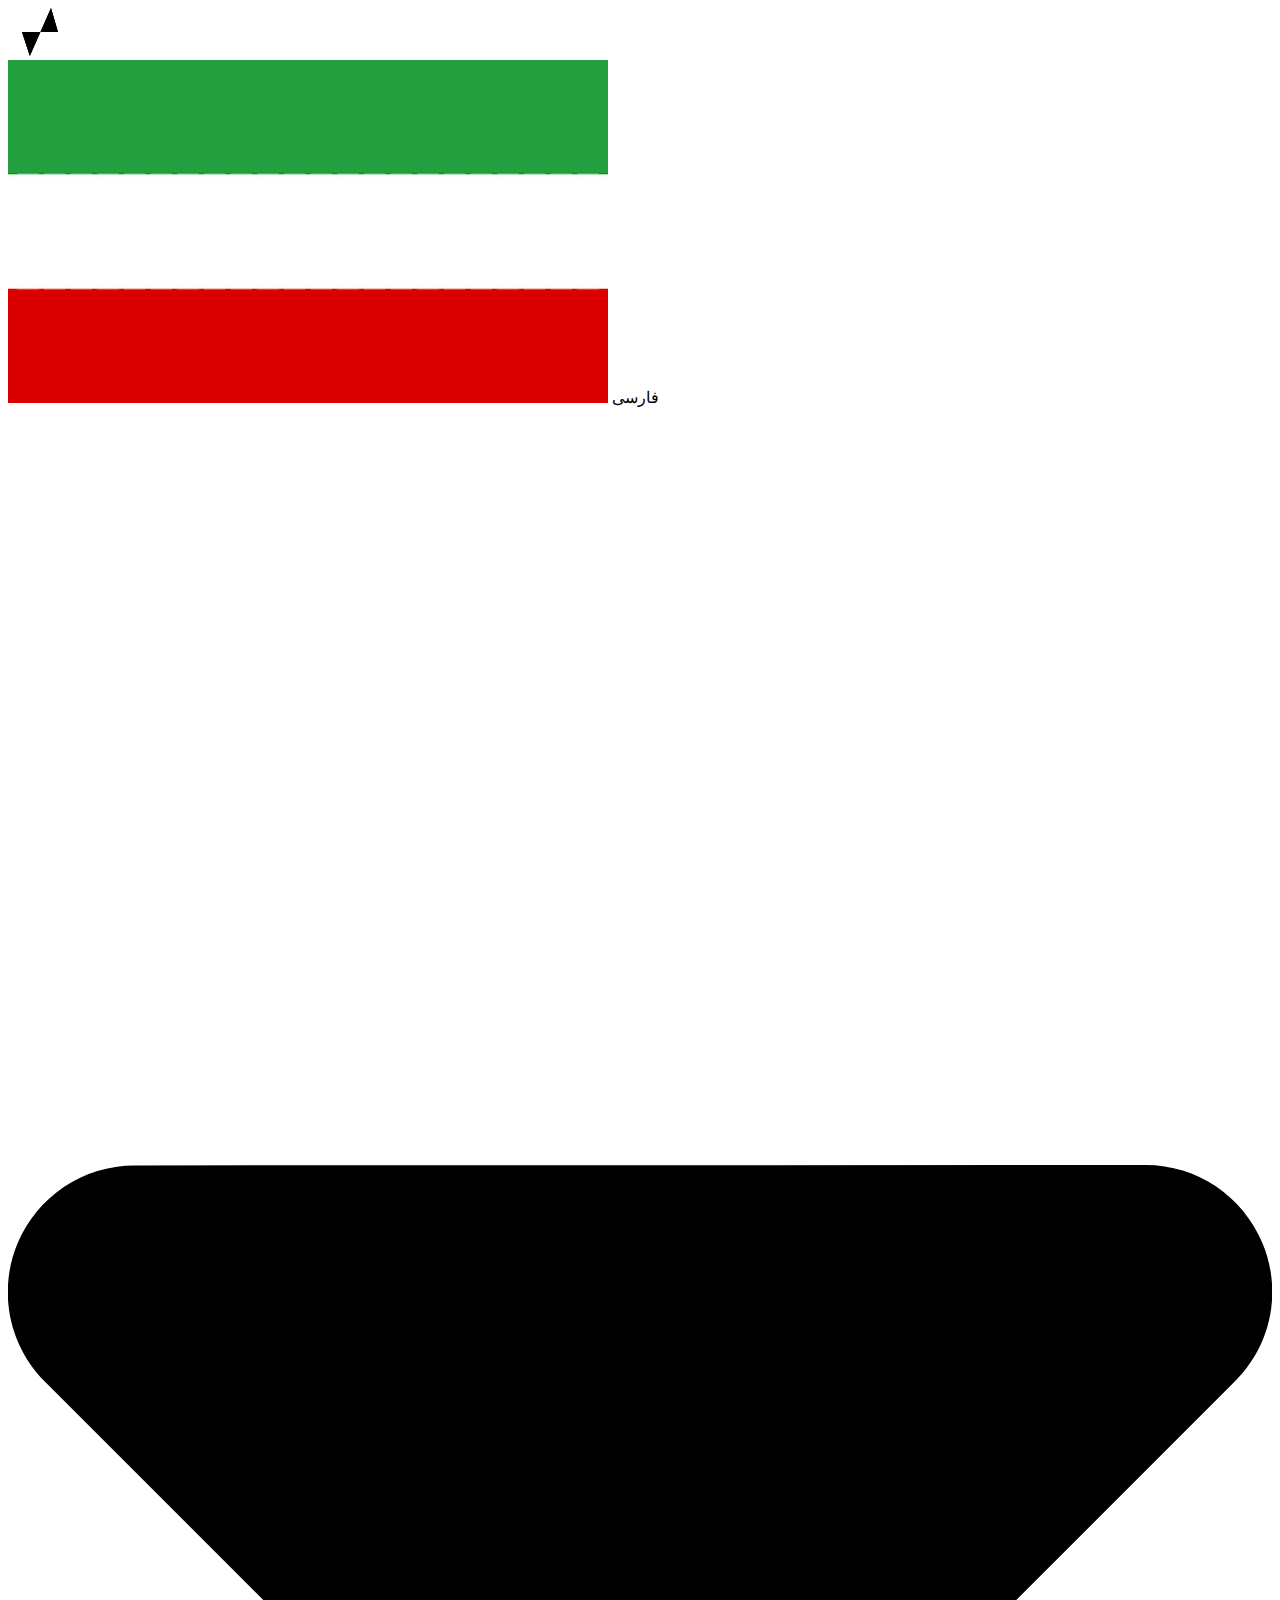
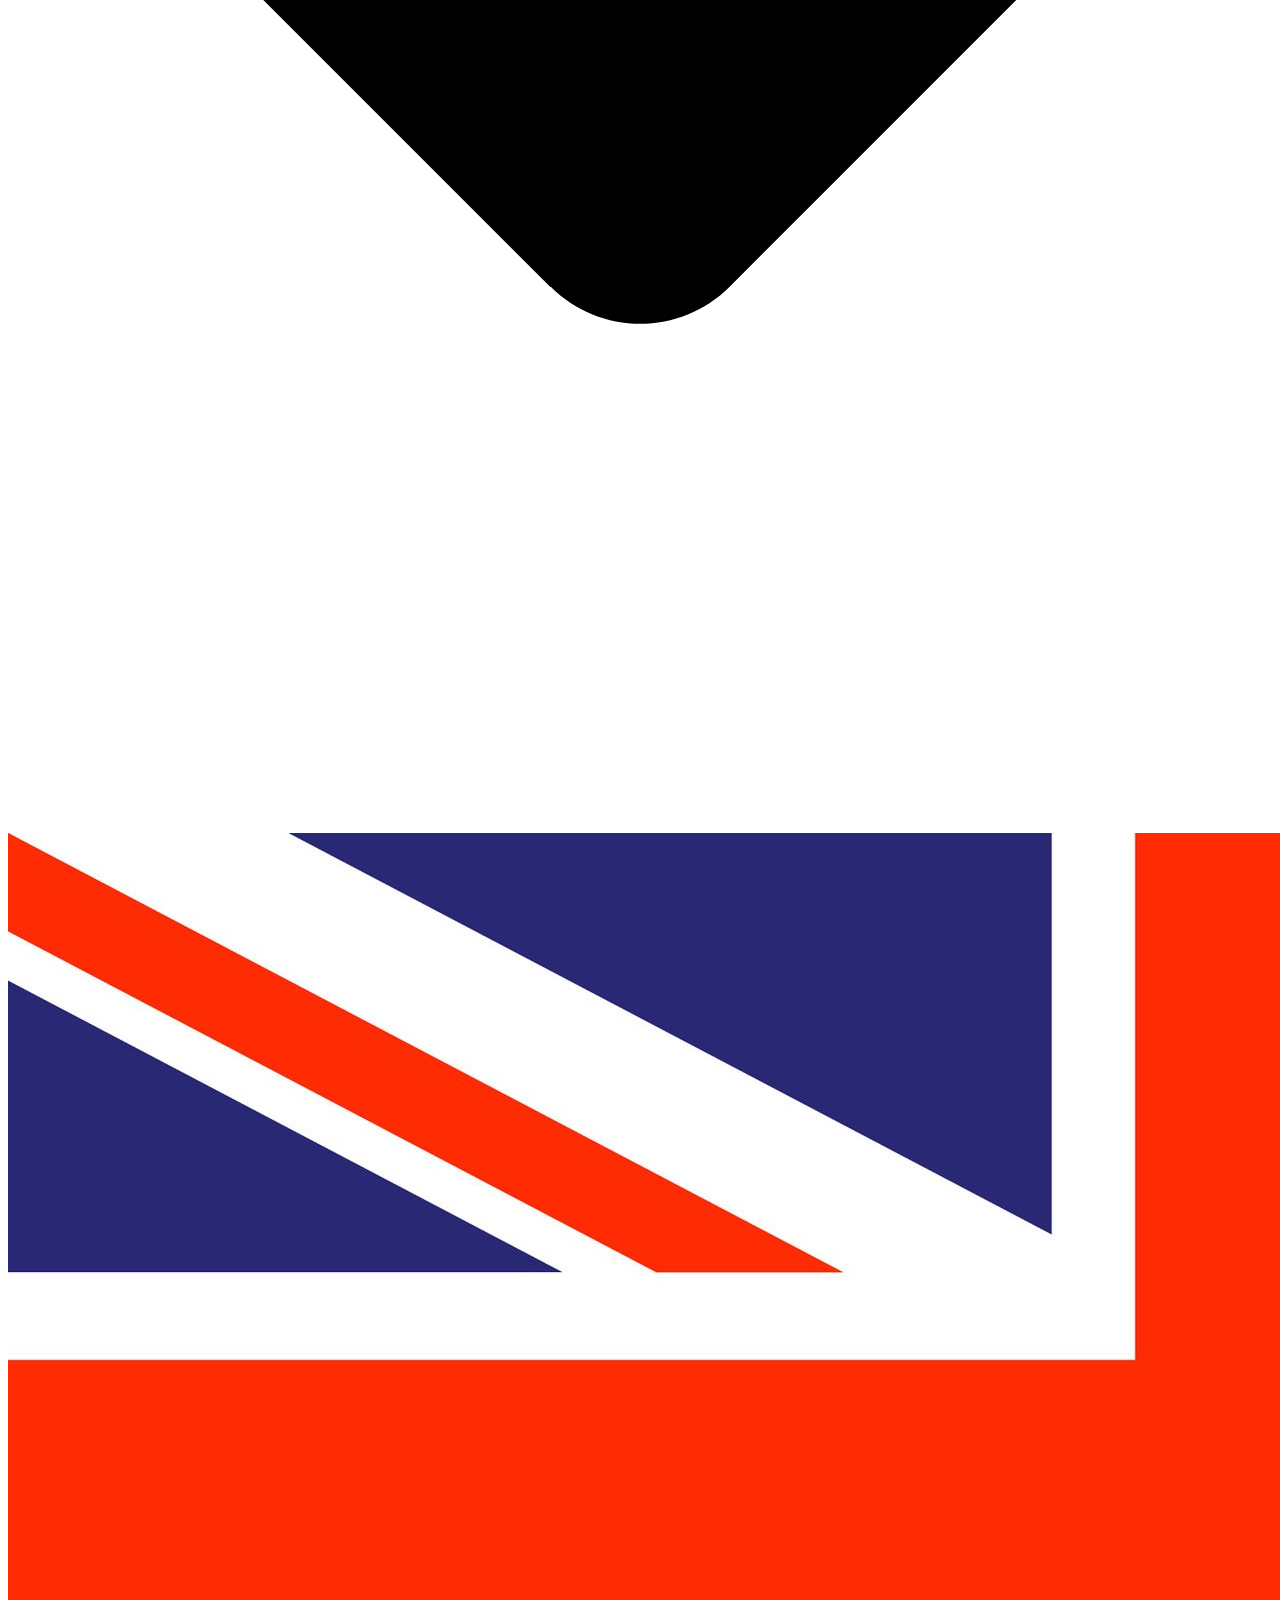
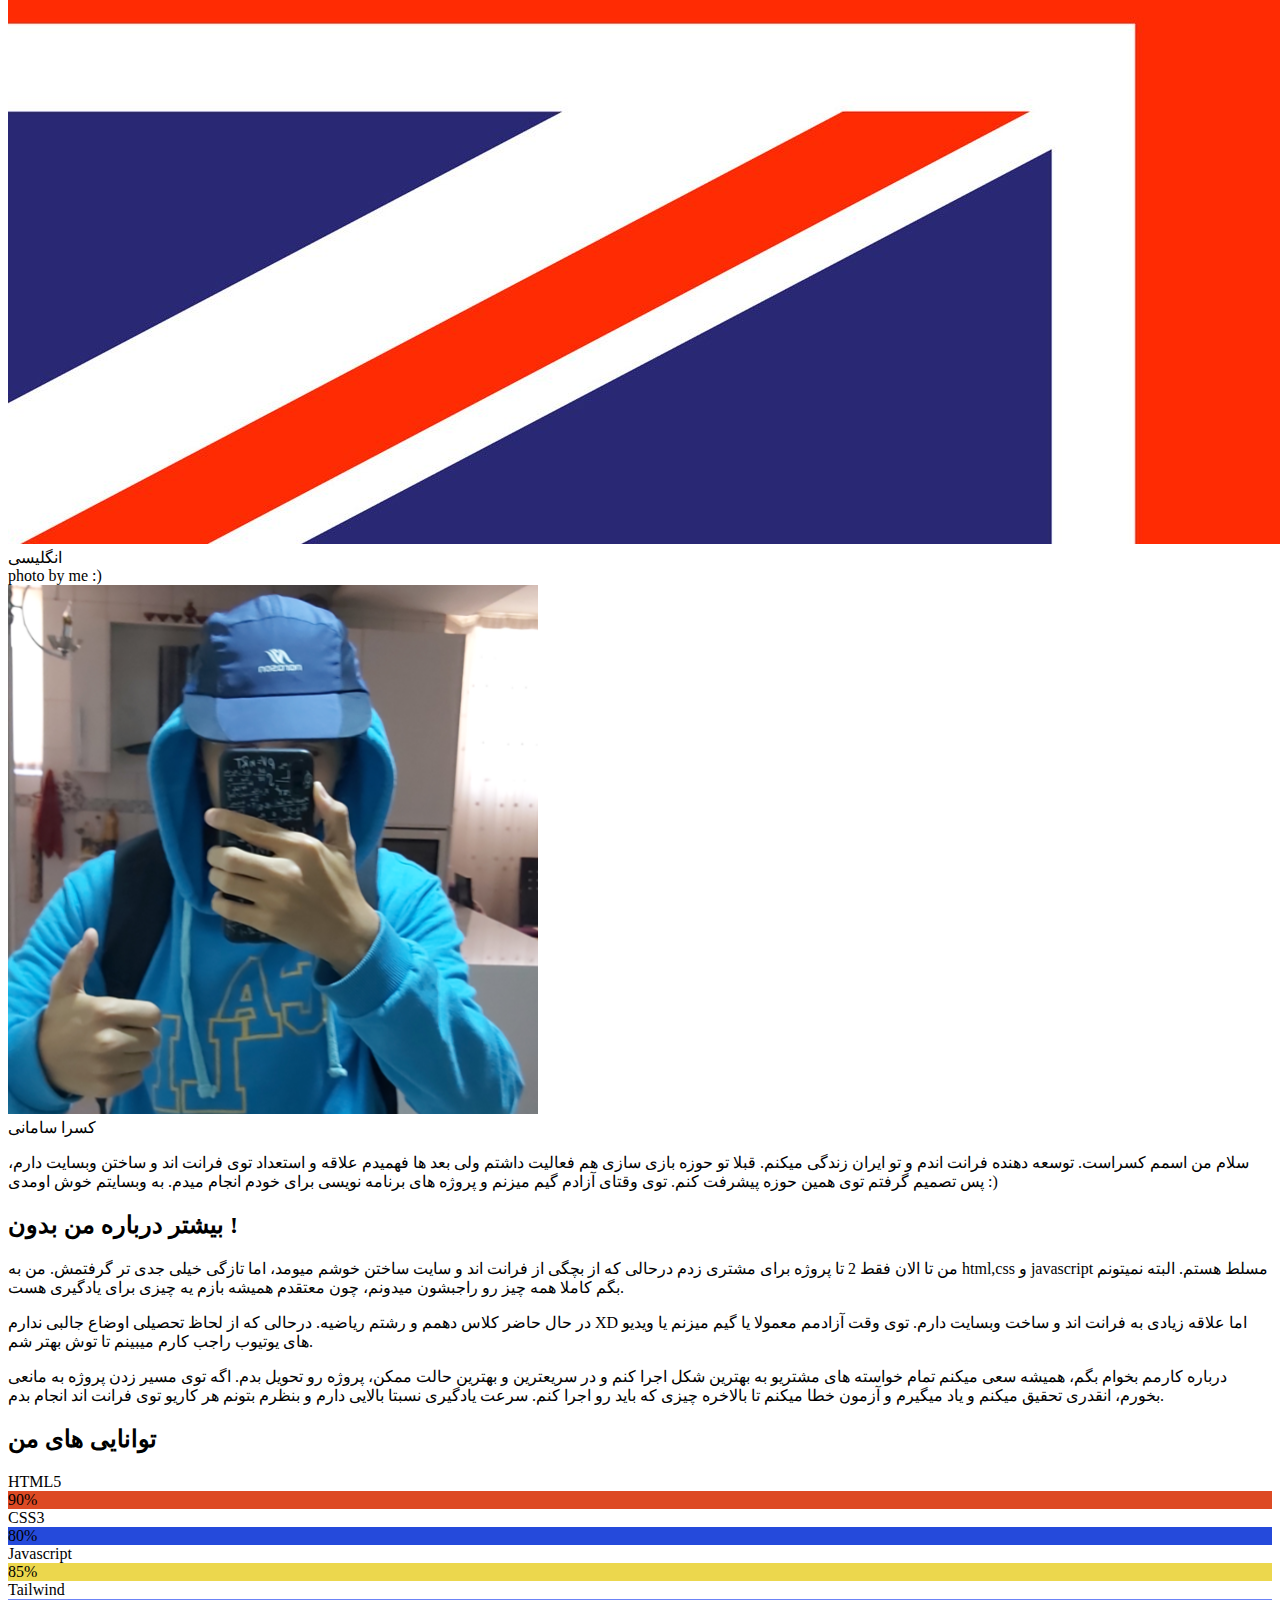
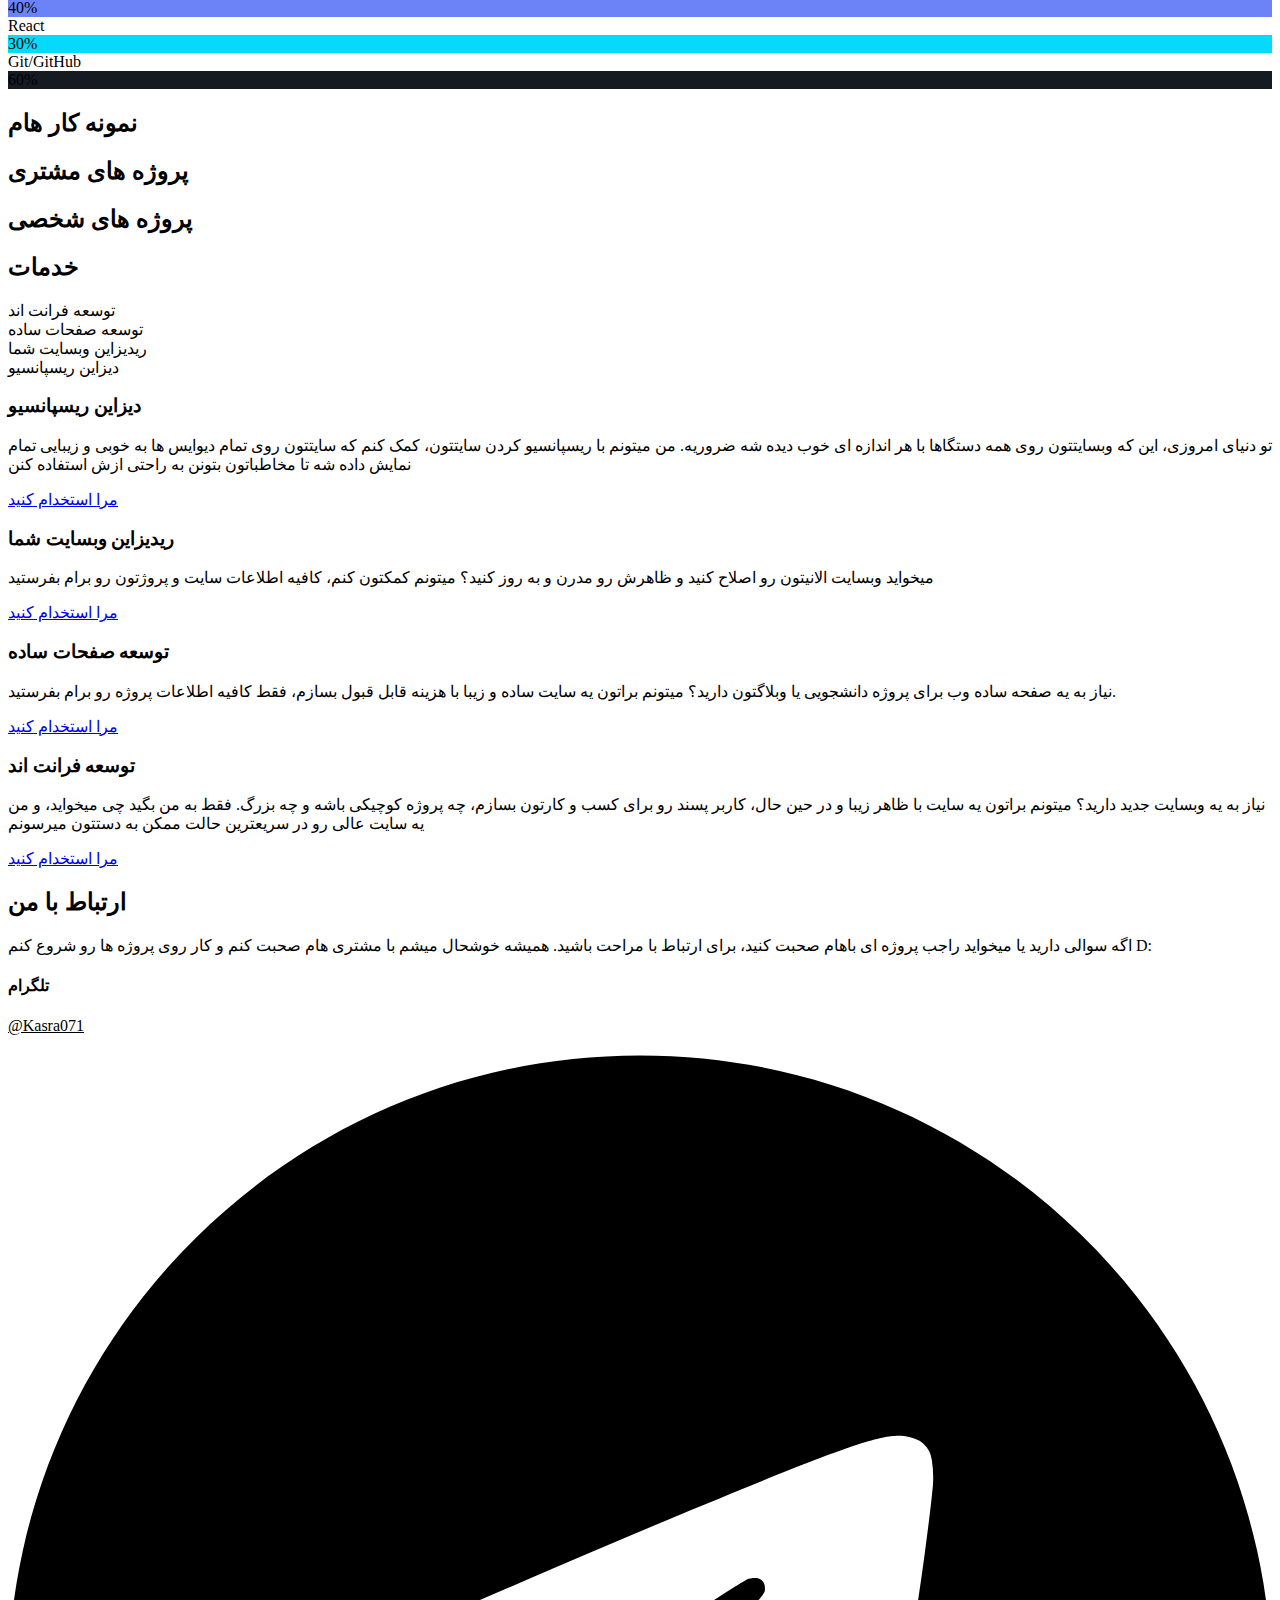
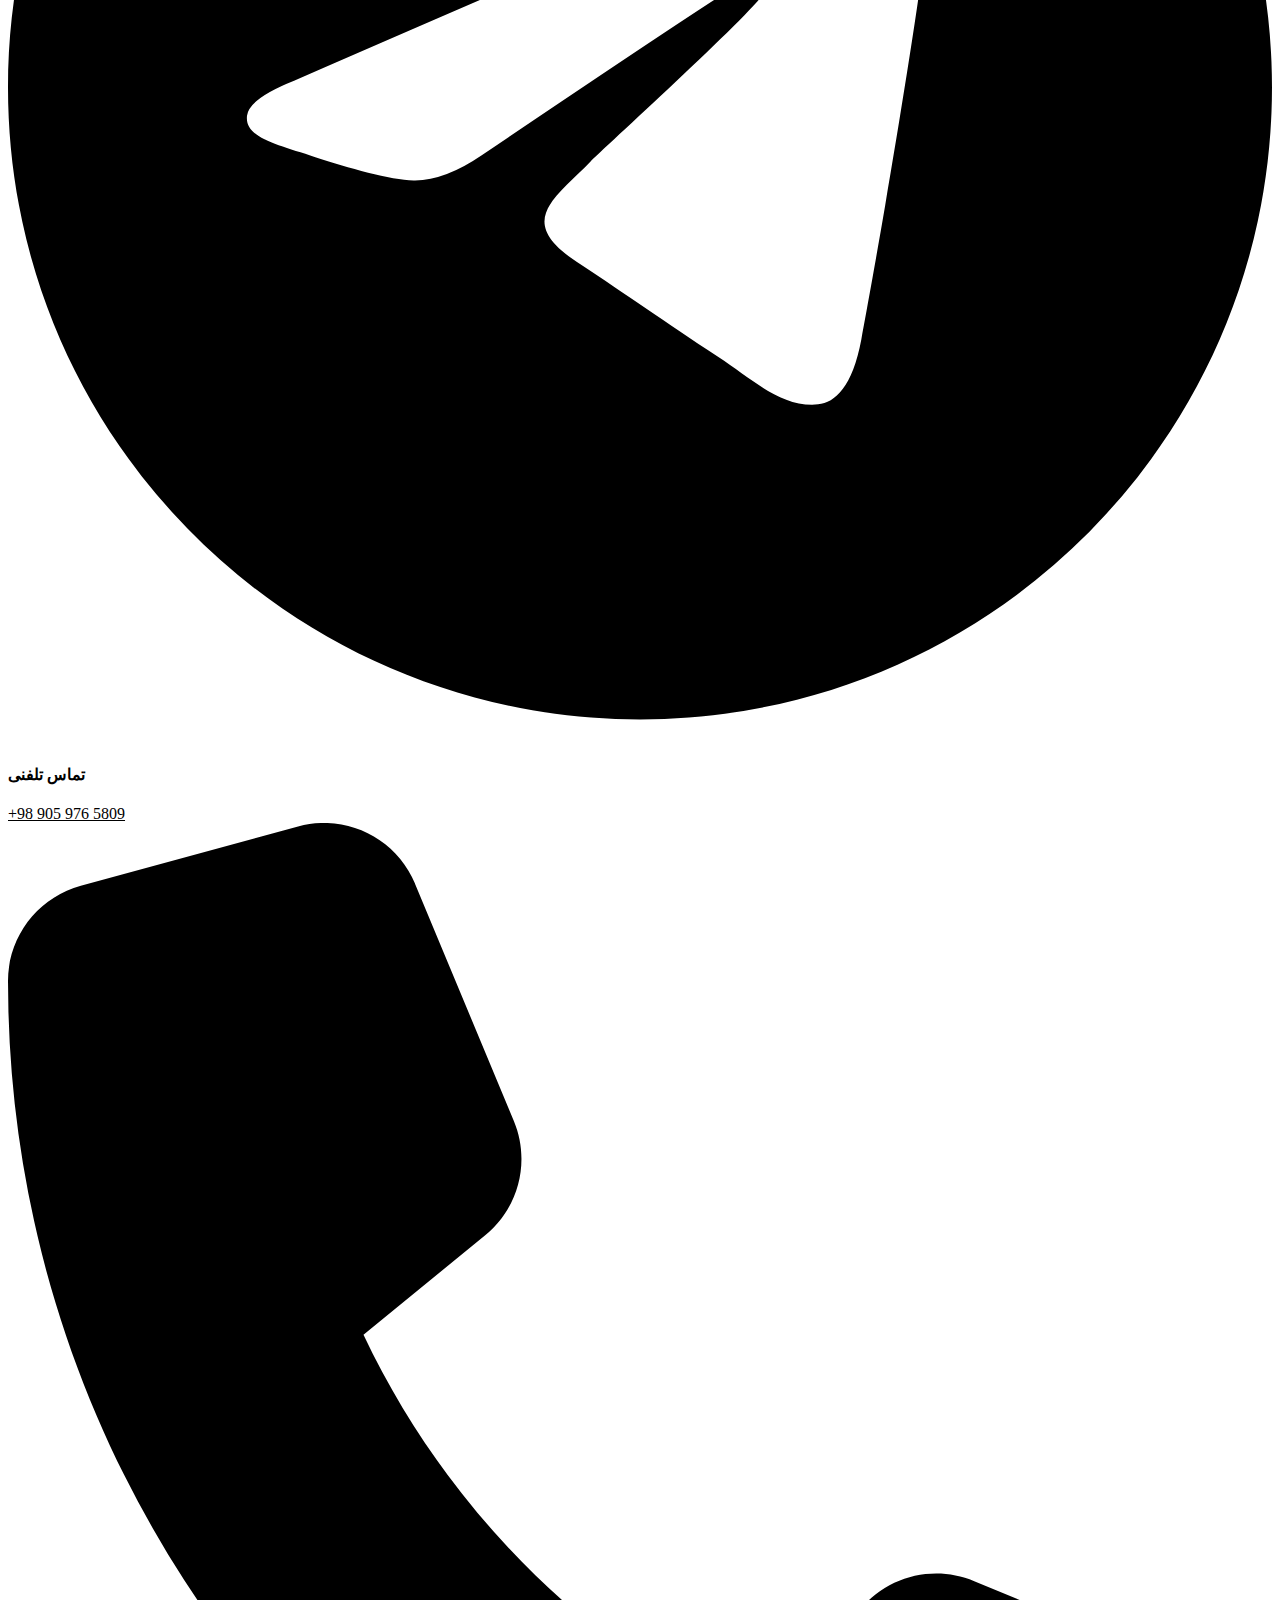
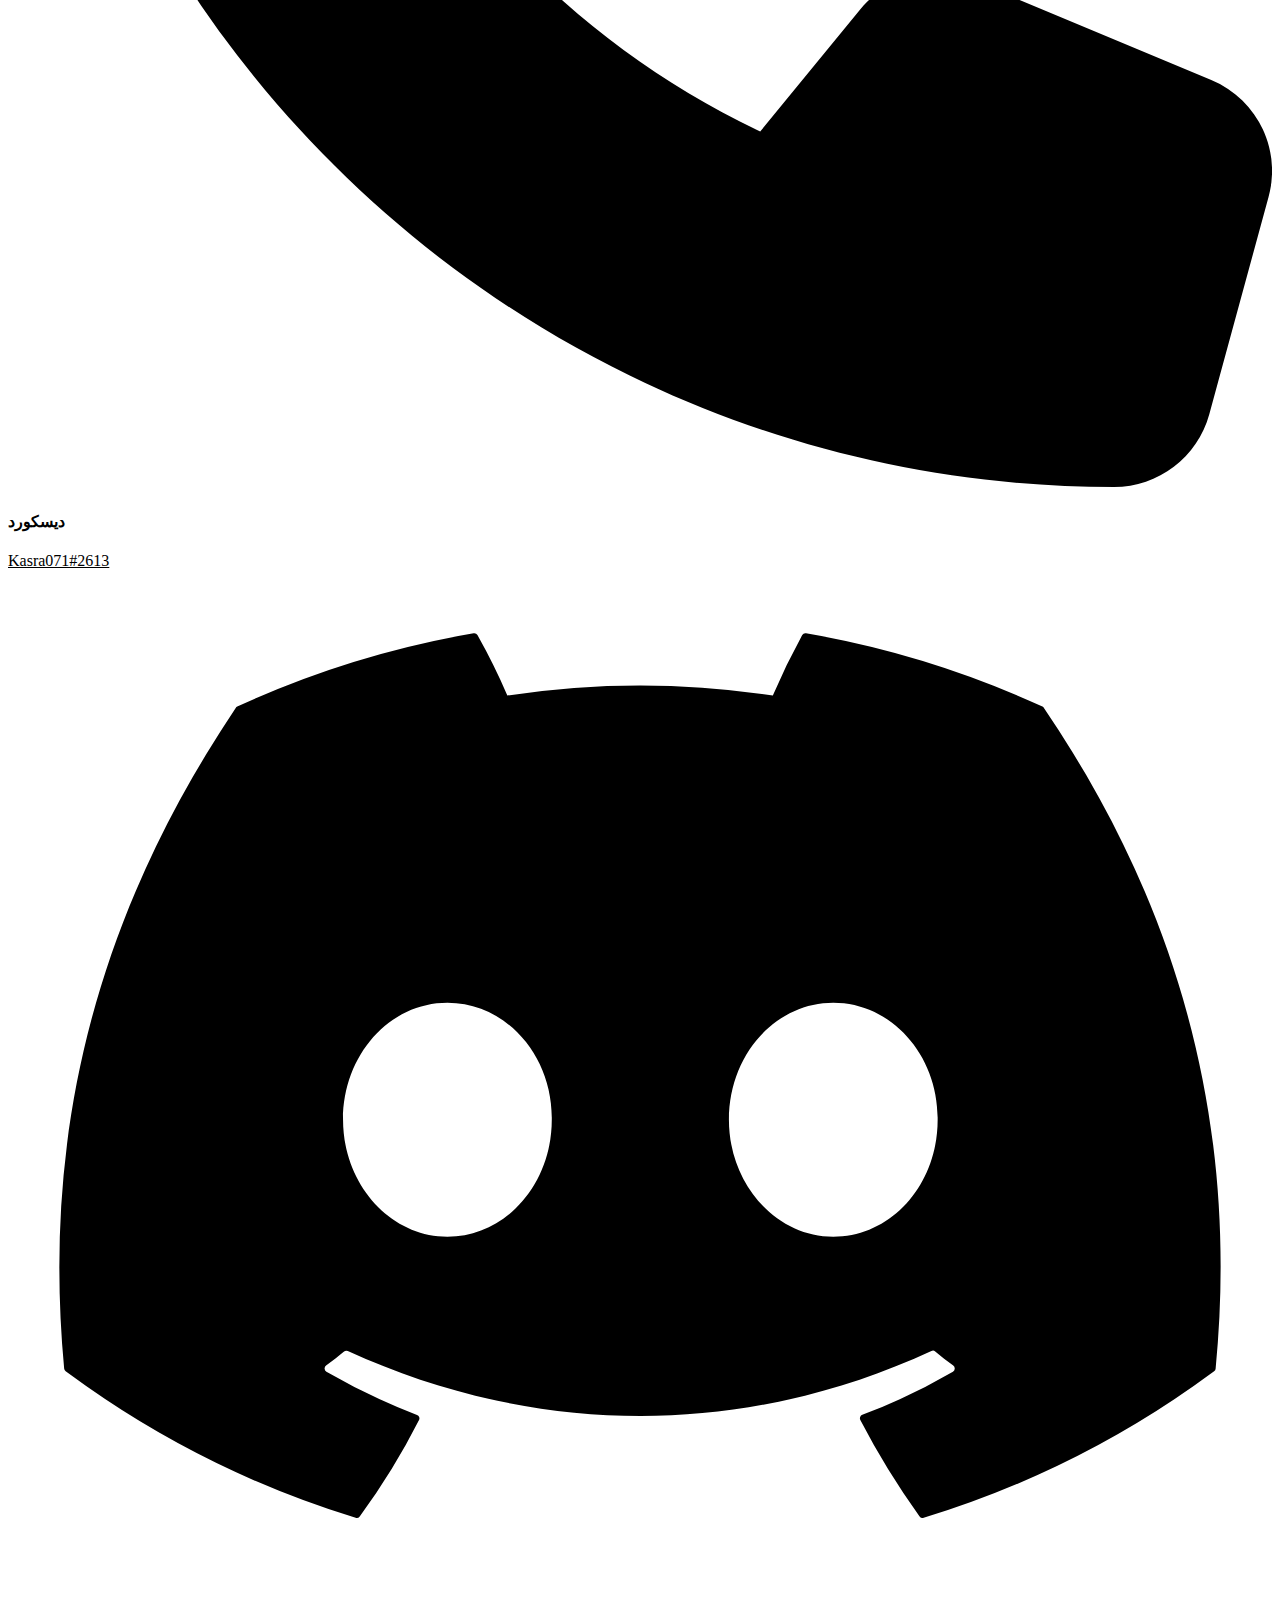
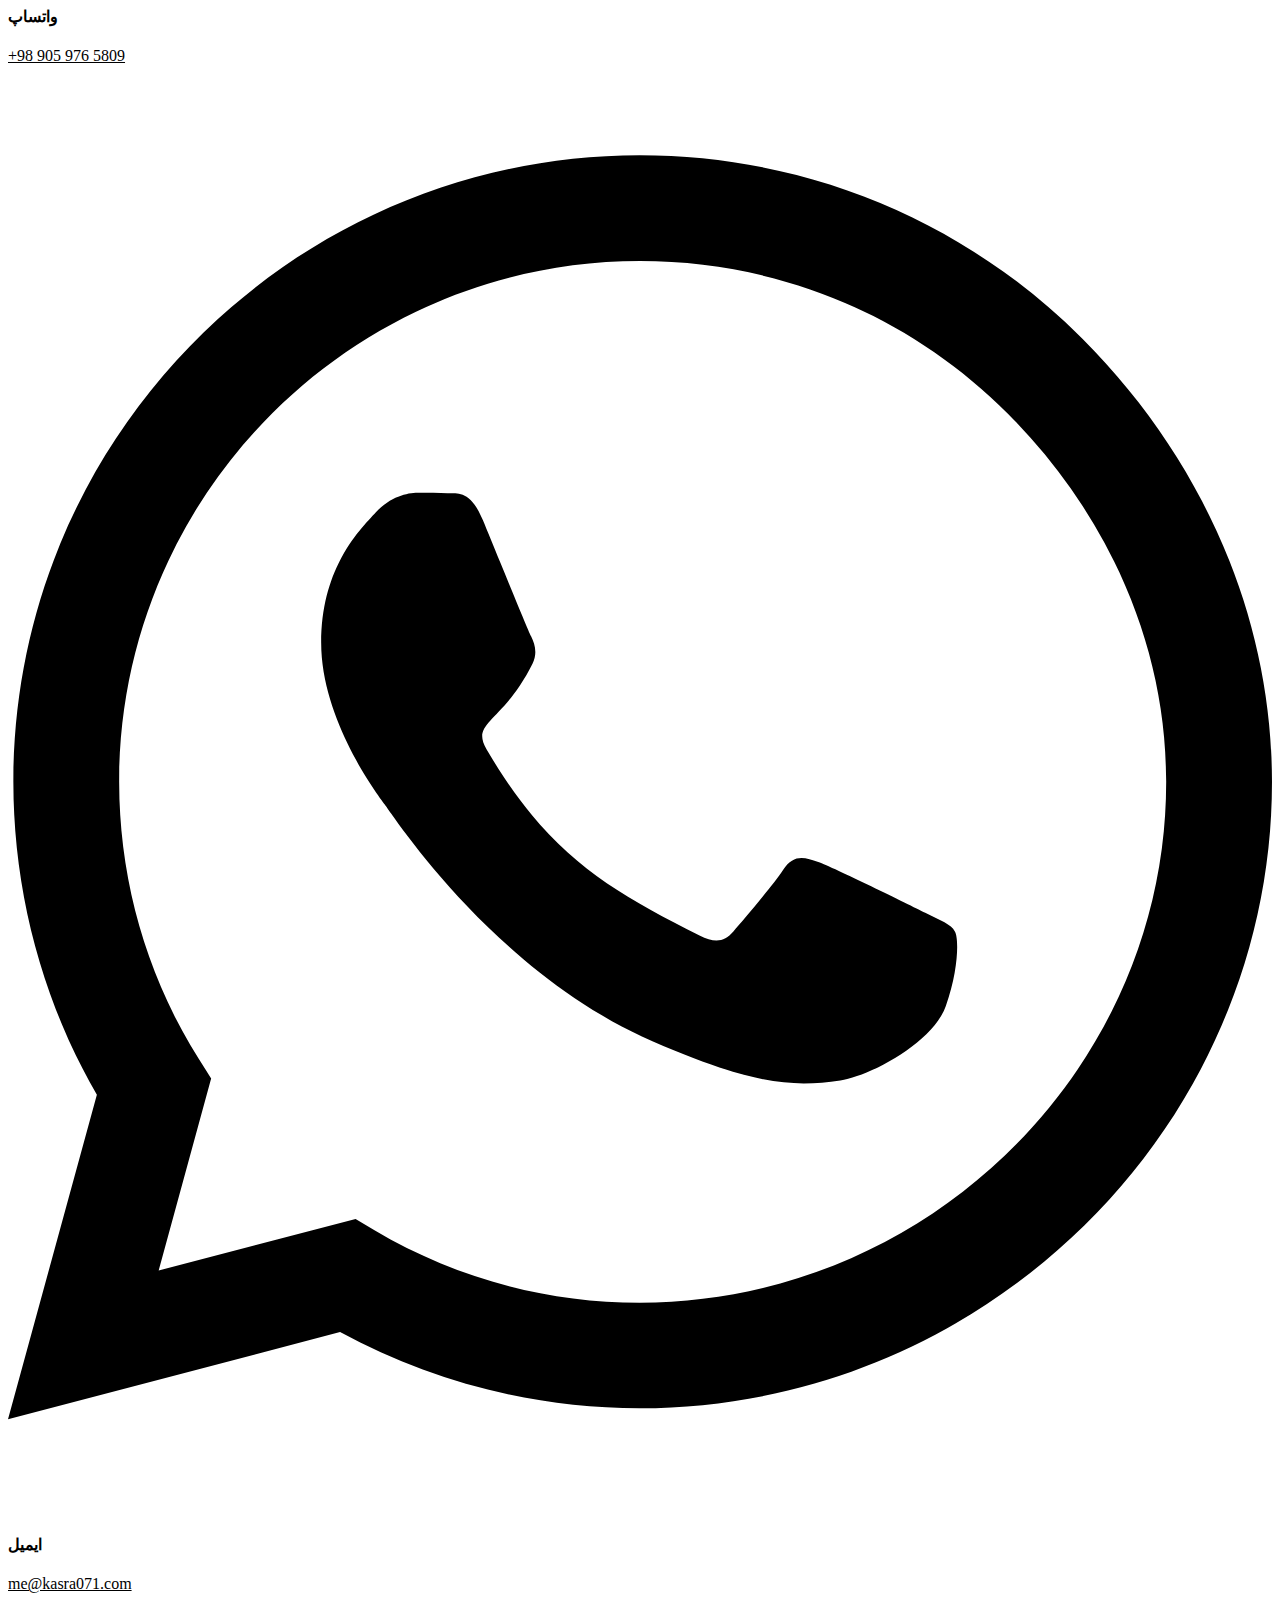
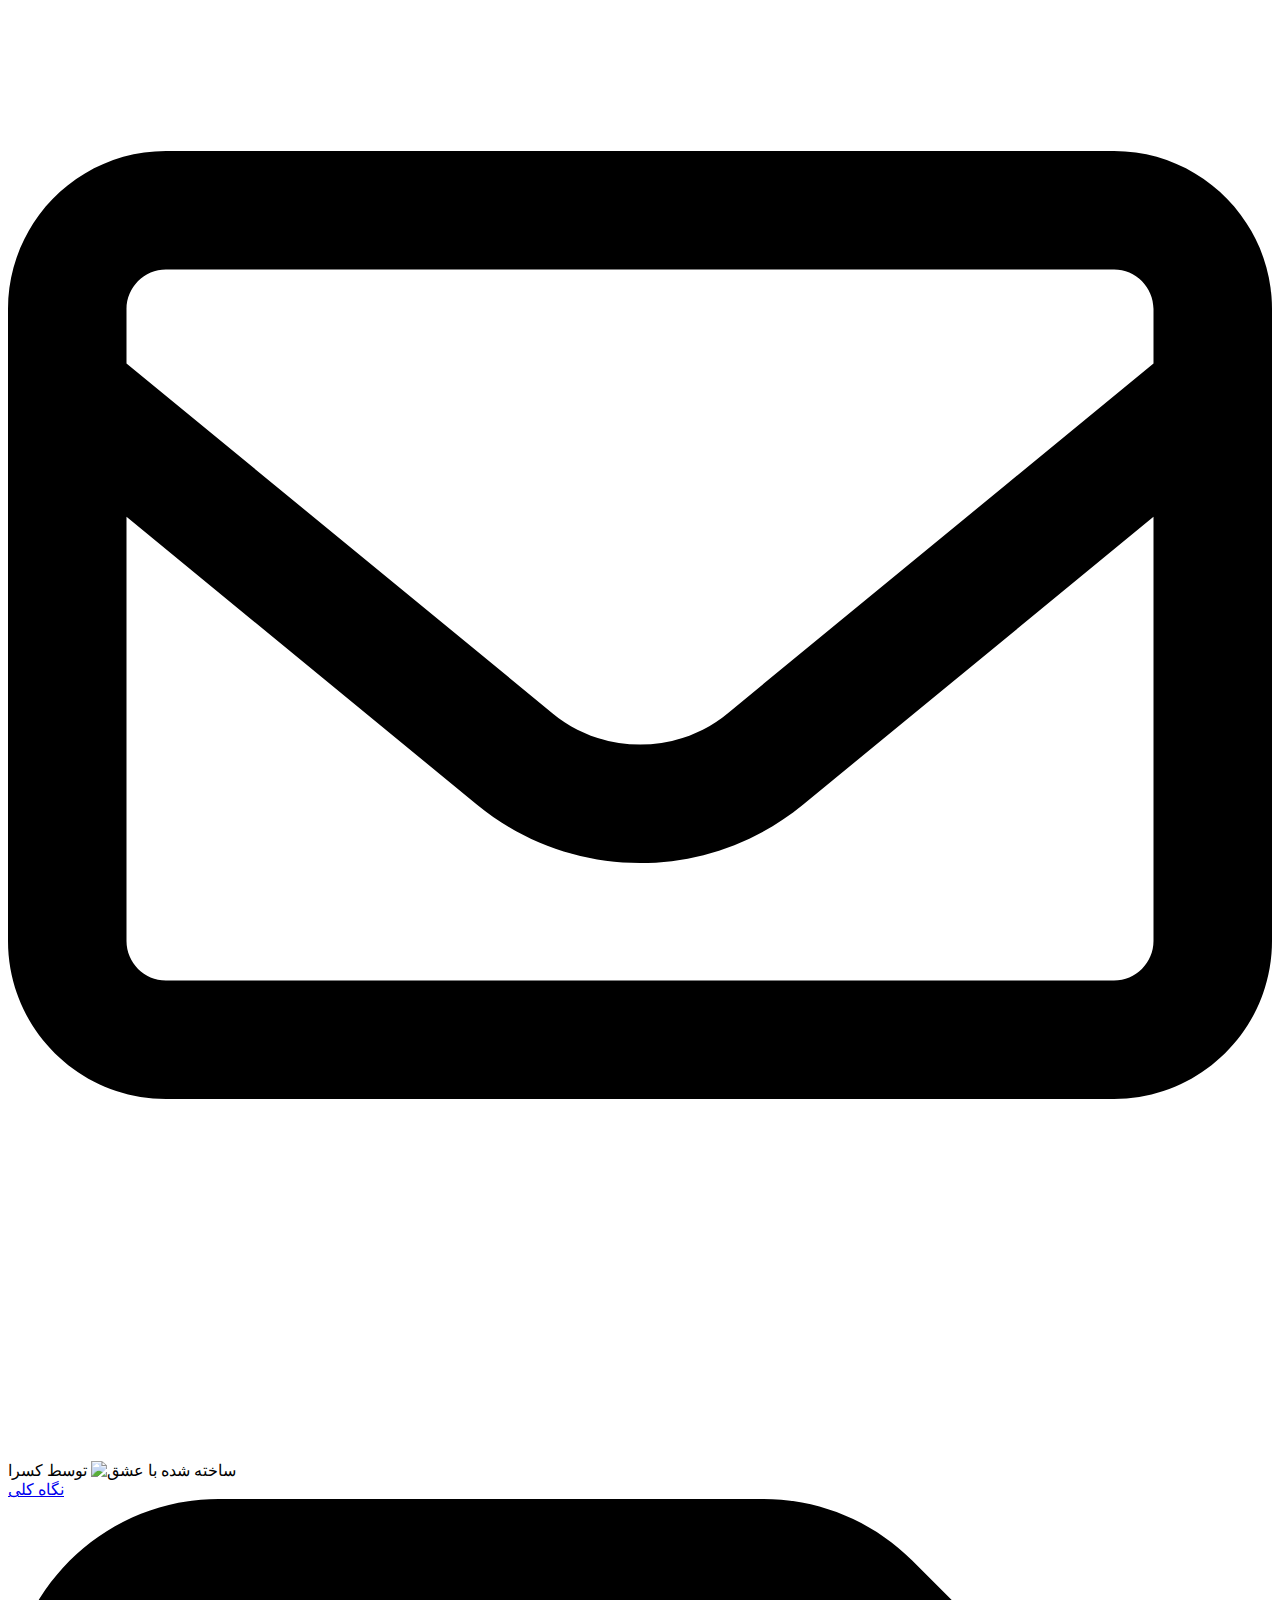
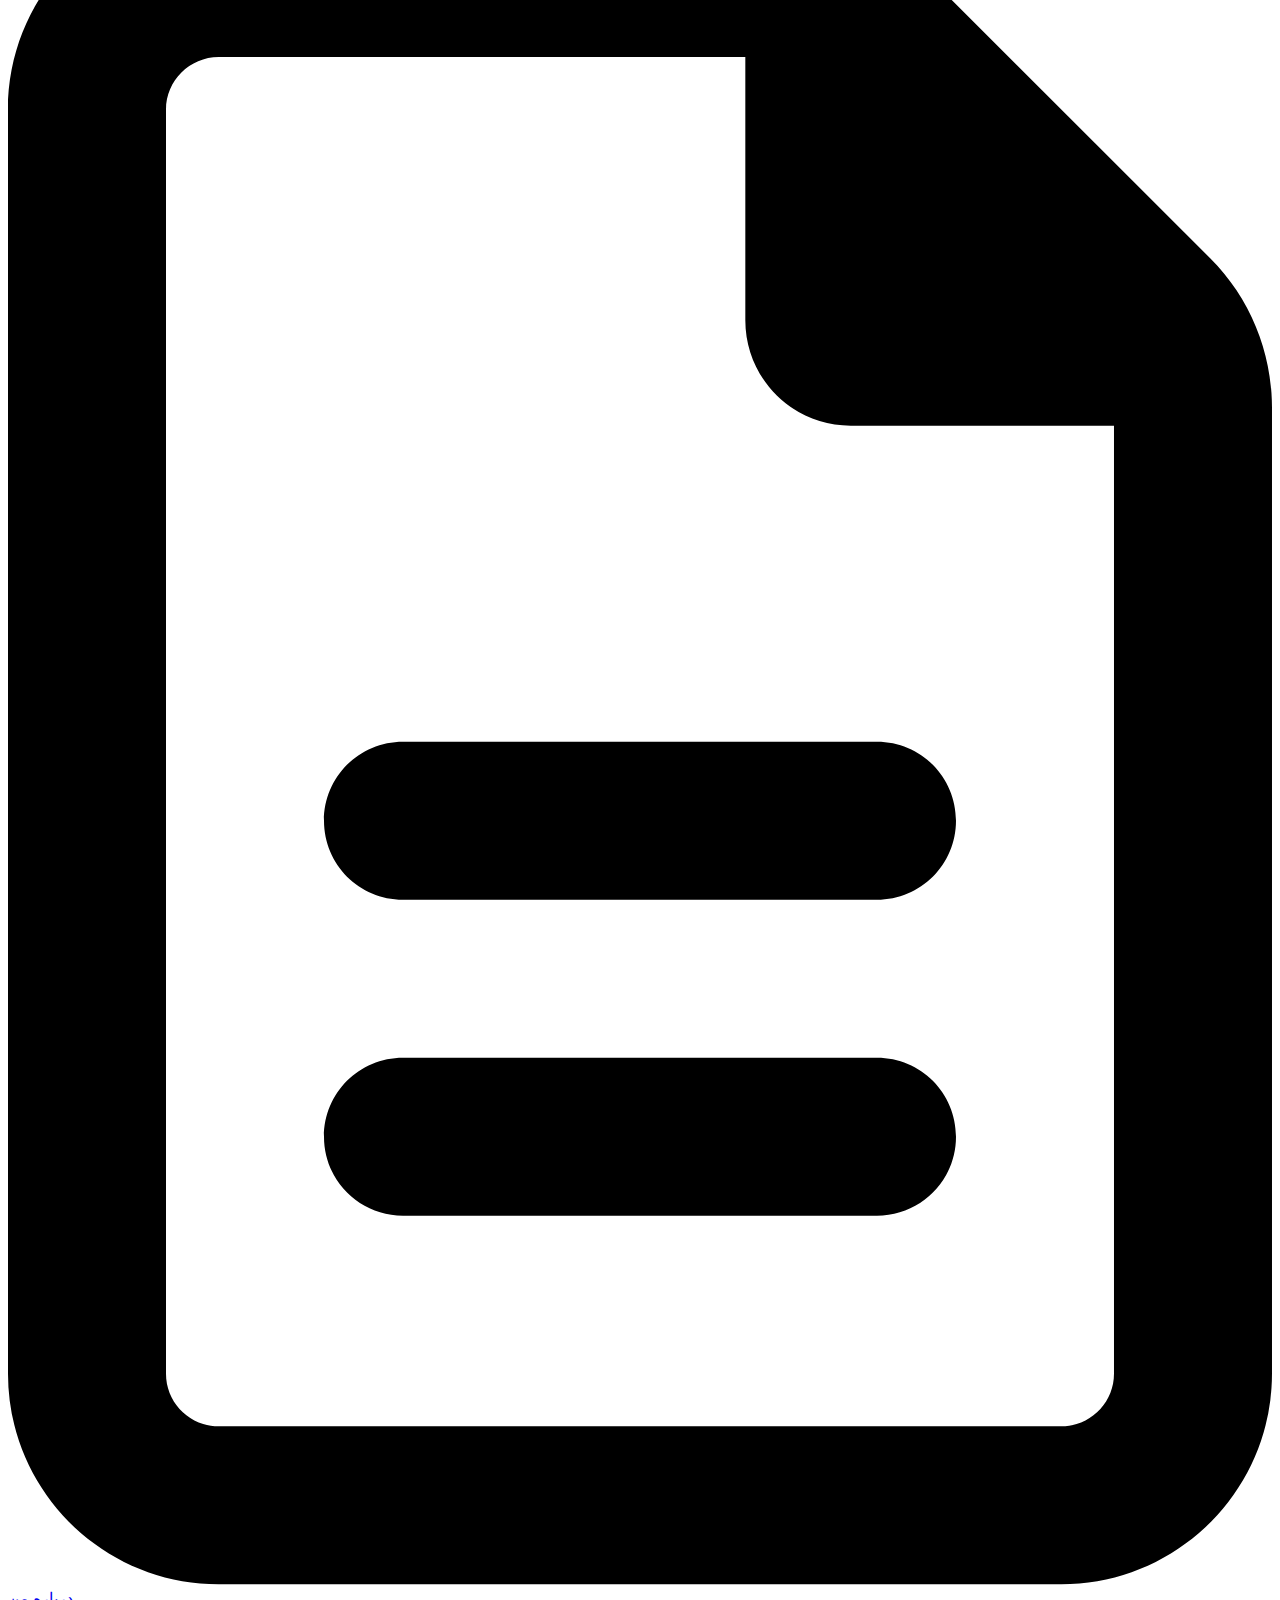
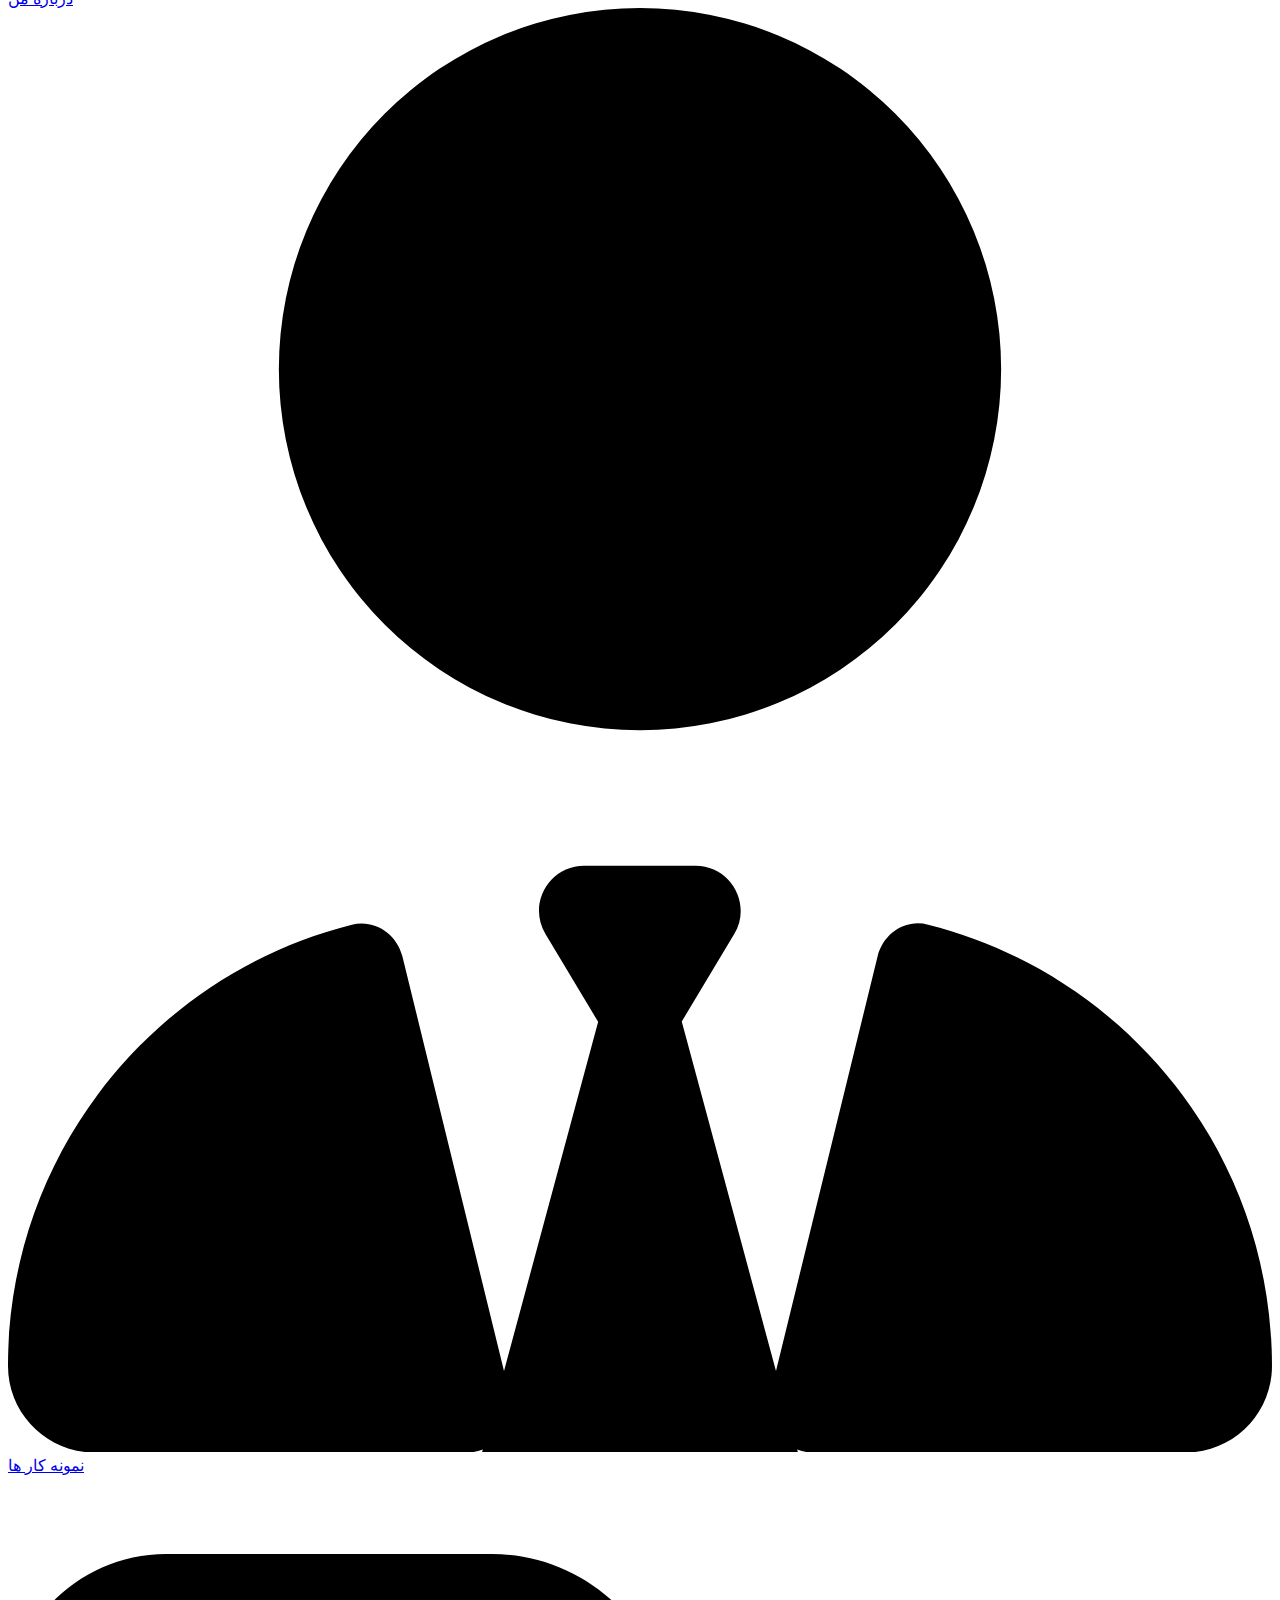
==== commit 574b4c68: "responsive 90% done" ====
--- a/fa/index.html
+++ b/fa/index.html
@@ -198,28 +198,28 @@
                             <p>
                                 تو دنیای امروزی، این که وبسایتتون روی همه دستگاها با هر اندازه ای خوب دیده شه ضروریه. من میتونم با ریسپانسیو کردن سایتتون، کمک کنم که سایتتون روی تمام دیوایس ها به خوبی و زیبایی تمام نمایش داده شه تا مخاطباتون بتونن به راحتی ازش استفاده کنن                            
                             </p>
-                            <a href="#ContactMe">من را استخدام کنید</a>
+                            <a href="#ContactMe">مرا استخدام کنید</a>
                         </div>
                         <div class="ServiceShower" id="WRD">
                             <h3>ریدیزاین وبسایت شما</h3>
                             <p>
                                 میخواید وبسایت الانیتون رو اصلاح کنید و ظاهرش رو مدرن و به روز کنید؟ میتونم کمکتون کنم، کافیه اطلاعات سایت و پروژتون رو برام بفرستید                            
                             </p>
-                            <a href="#ContactMe">من را استخدام کنید</a>
+                            <a href="#ContactMe">مرا استخدام کنید</a>
                         </div>
                         <div class="ServiceShower" id="SPD">
                             <h3>توسعه صفحات ساده</h3>
                             <p>
                                 نیاز به یه صفحه ساده وب برای پروژه دانشجویی یا وبلاگتون دارید؟ میتونم براتون یه سایت ساده و زیبا با هزینه قابل قبول بسازم، فقط کافیه اطلاعات پروژه رو برام بفرستید.                            
                             </p>
-                            <a href="#ContactMe">من را استخدام کنید</a>
+                            <a href="#ContactMe">مرا استخدام کنید</a>
                         </div>
                         <div class="ServiceShower" id="FED">
                             <h3>توسعه فرانت اند</h3>
                             <p>
                                 نیاز به یه وبسایت جدید دارید؟ میتونم براتون یه سایت با ظاهر زیبا و در حین حال، کاربر پسند رو برای کسب و کارتون بسازم، چه پروژه کوچیکی باشه و چه بزرگ. فقط به من بگید چی میخواید، و من یه سایت عالی رو در سریعترین حالت ممکن به دستتون میرسونم                             
                             </p>
-                            <a href="#ContactMe">من را استخدام کنید</a>
+                            <a href="#ContactMe">مرا استخدام کنید</a>
                         </div>
                     </div>
                 </div>
@@ -231,7 +231,7 @@
                         <div class="CM-HEADER">
                             <h2>ارتباط با من</h2>
                             <p>
-                                اگه سوالی دارید یا میخواید راجب پروژه ای باهام صحبت کنید، برای ارتباط با من راحت باشید. همیشه خوشحال میشم با مشتری هام صحبت کنم و کار روی پروژه ها رو شروع کنم D:                            
+                                اگه سوالی دارید یا میخواید راجب پروژه ای باهام صحبت کنید، برای ارتباط با مراحت باشید. همیشه خوشحال میشم با مشتری هام صحبت کنم و کار روی پروژه ها رو شروع کنم D:                            
                             </p>    
                         </div>
 
@@ -324,6 +324,12 @@
                     </div>
                 </div>
             </div></nav>
+
+            
+            <div class="MobileSideNav">
+                <svg onclick="OpenSideMenuMobile()" xmlns="http://www.w3.org/2000/svg" viewBox="0 0 448 512"><!--! Font Awesome Pro 6.4.0 by @fontawesome - https://fontawesome.com License - https://fontawesome.com/license (Commercial License) Copyright 2023 Fonticons, Inc. --><path d="M0 96C0 78.3 14.3 64 32 64H416c17.7 0 32 14.3 32 32s-14.3 32-32 32H32C14.3 128 0 113.7 0 96zM0 256c0-17.7 14.3-32 32-32H416c17.7 0 32 14.3 32 32s-14.3 32-32 32H32c-17.7 0-32-14.3-32-32zM448 416c0 17.7-14.3 32-32 32H32c-17.7 0-32-14.3-32-32s14.3-32 32-32H416c17.7 0 32 14.3 32 32z"/></svg>
+            </div>
+
         </div>
 
 
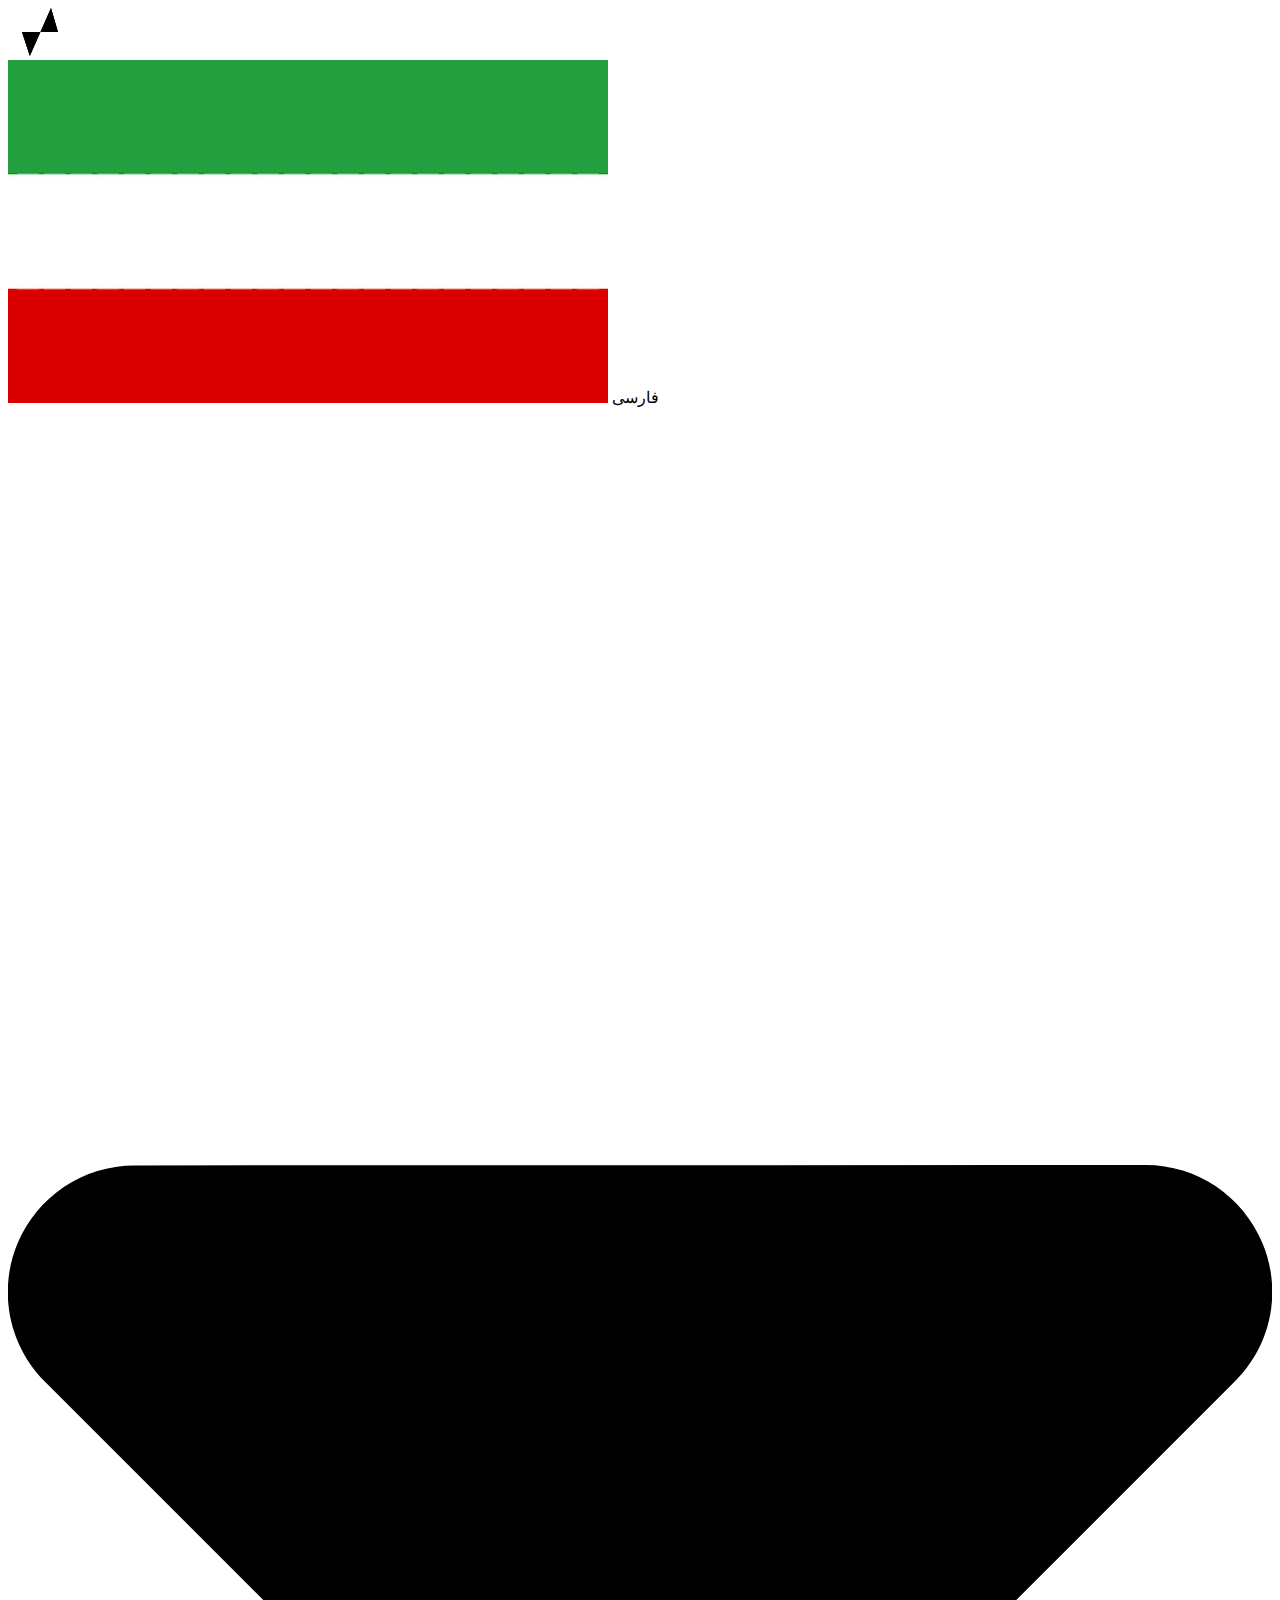
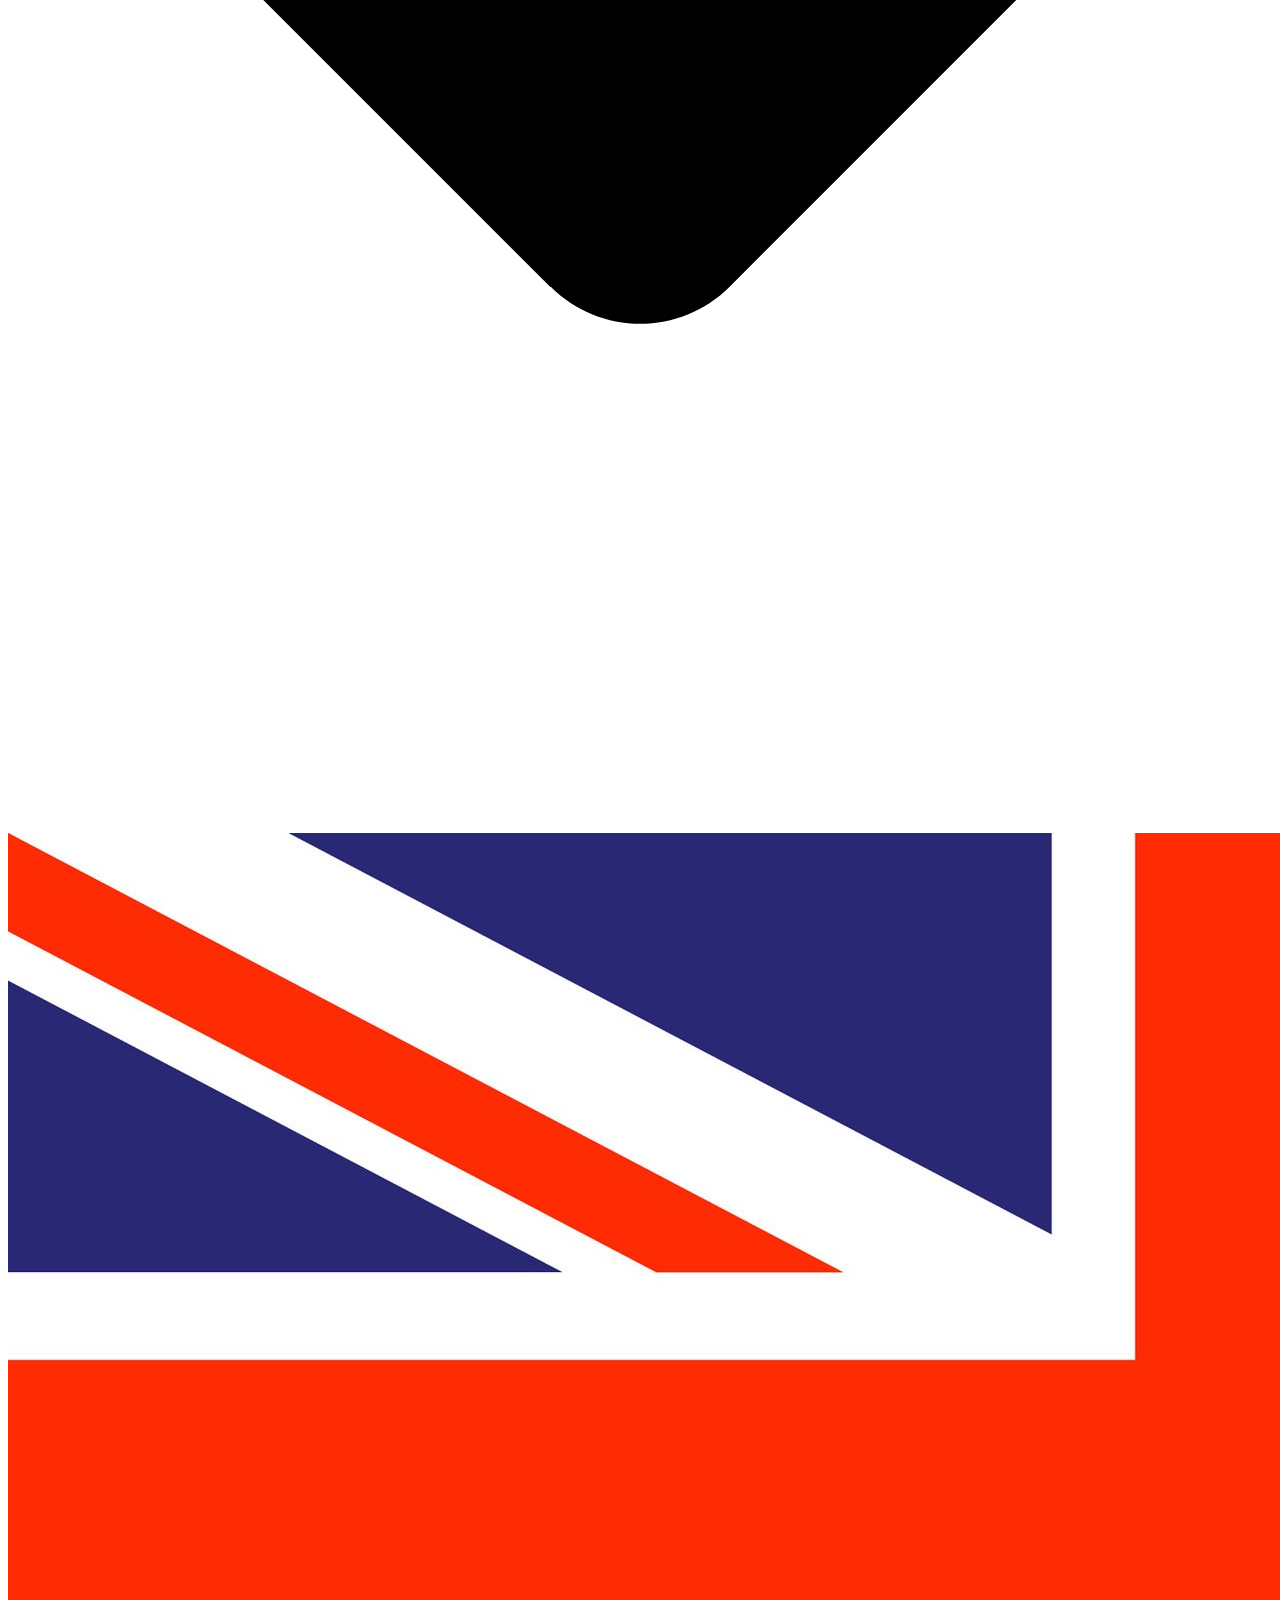
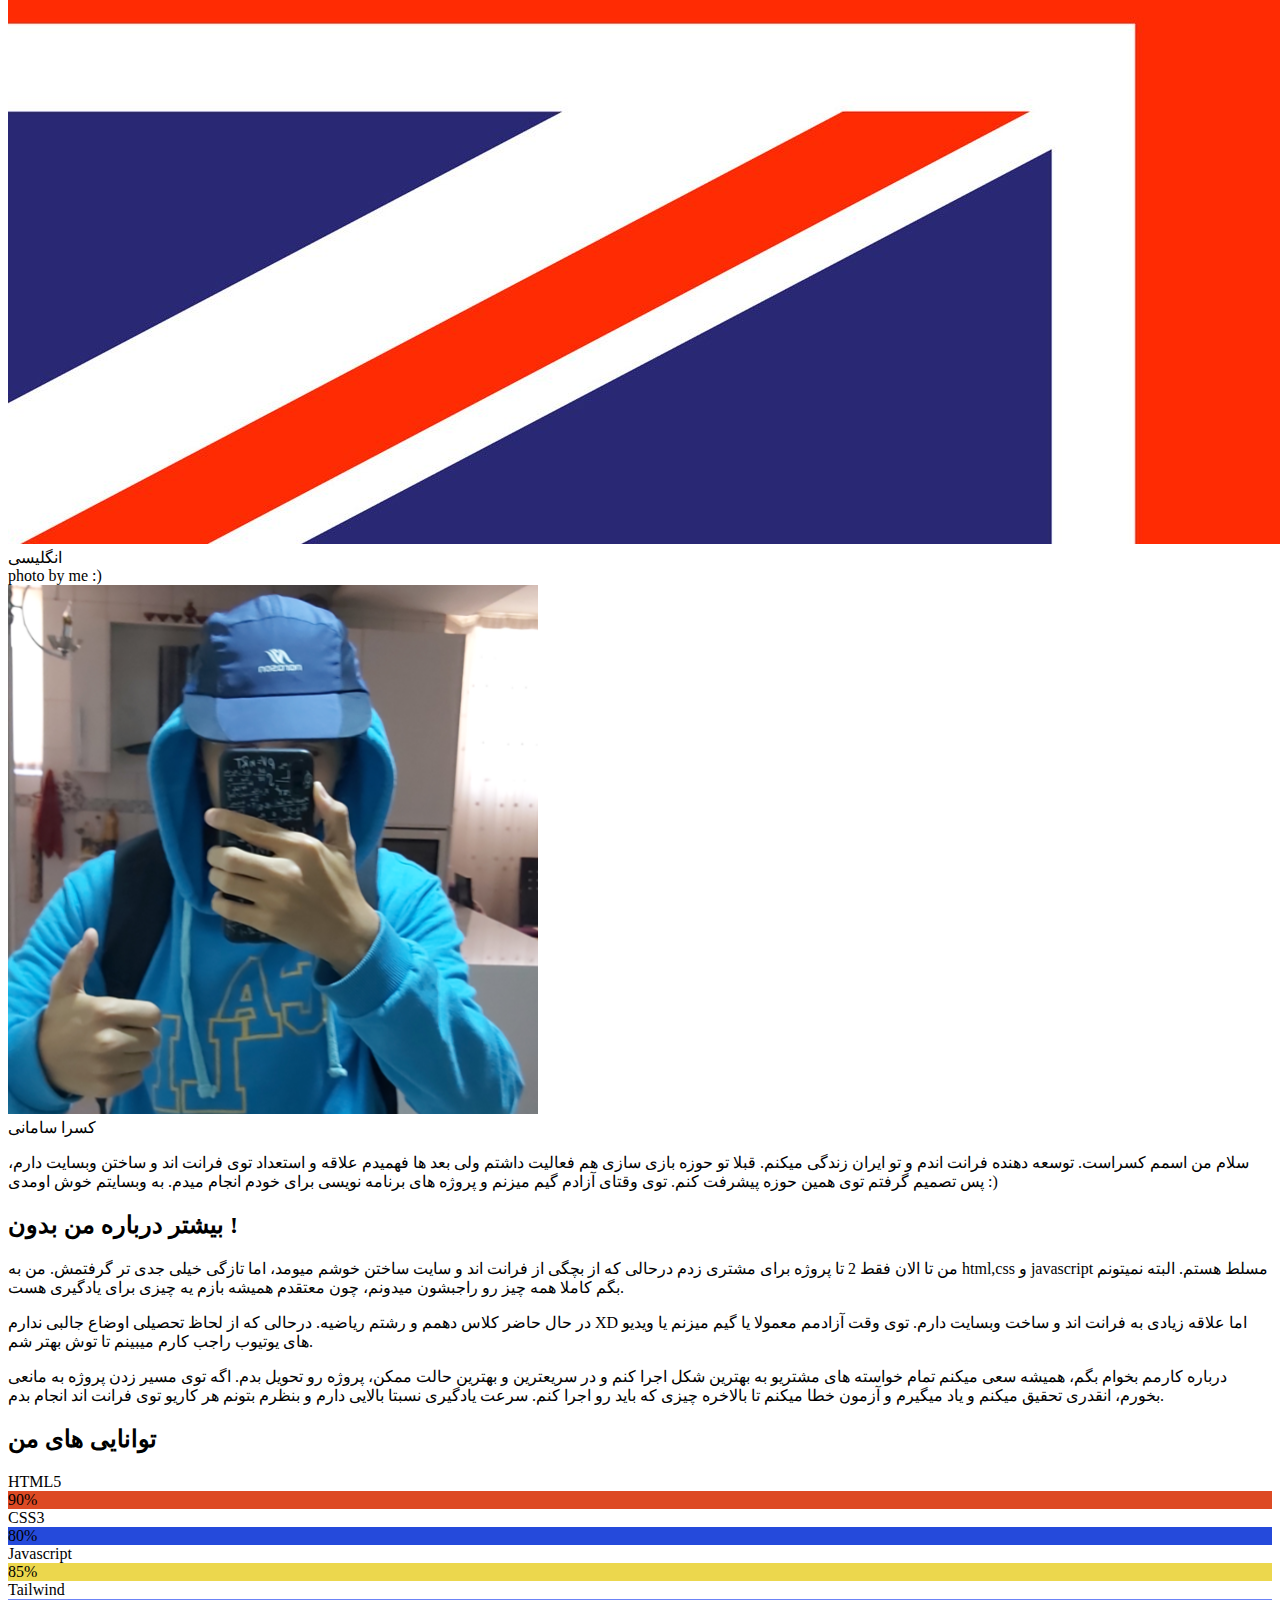
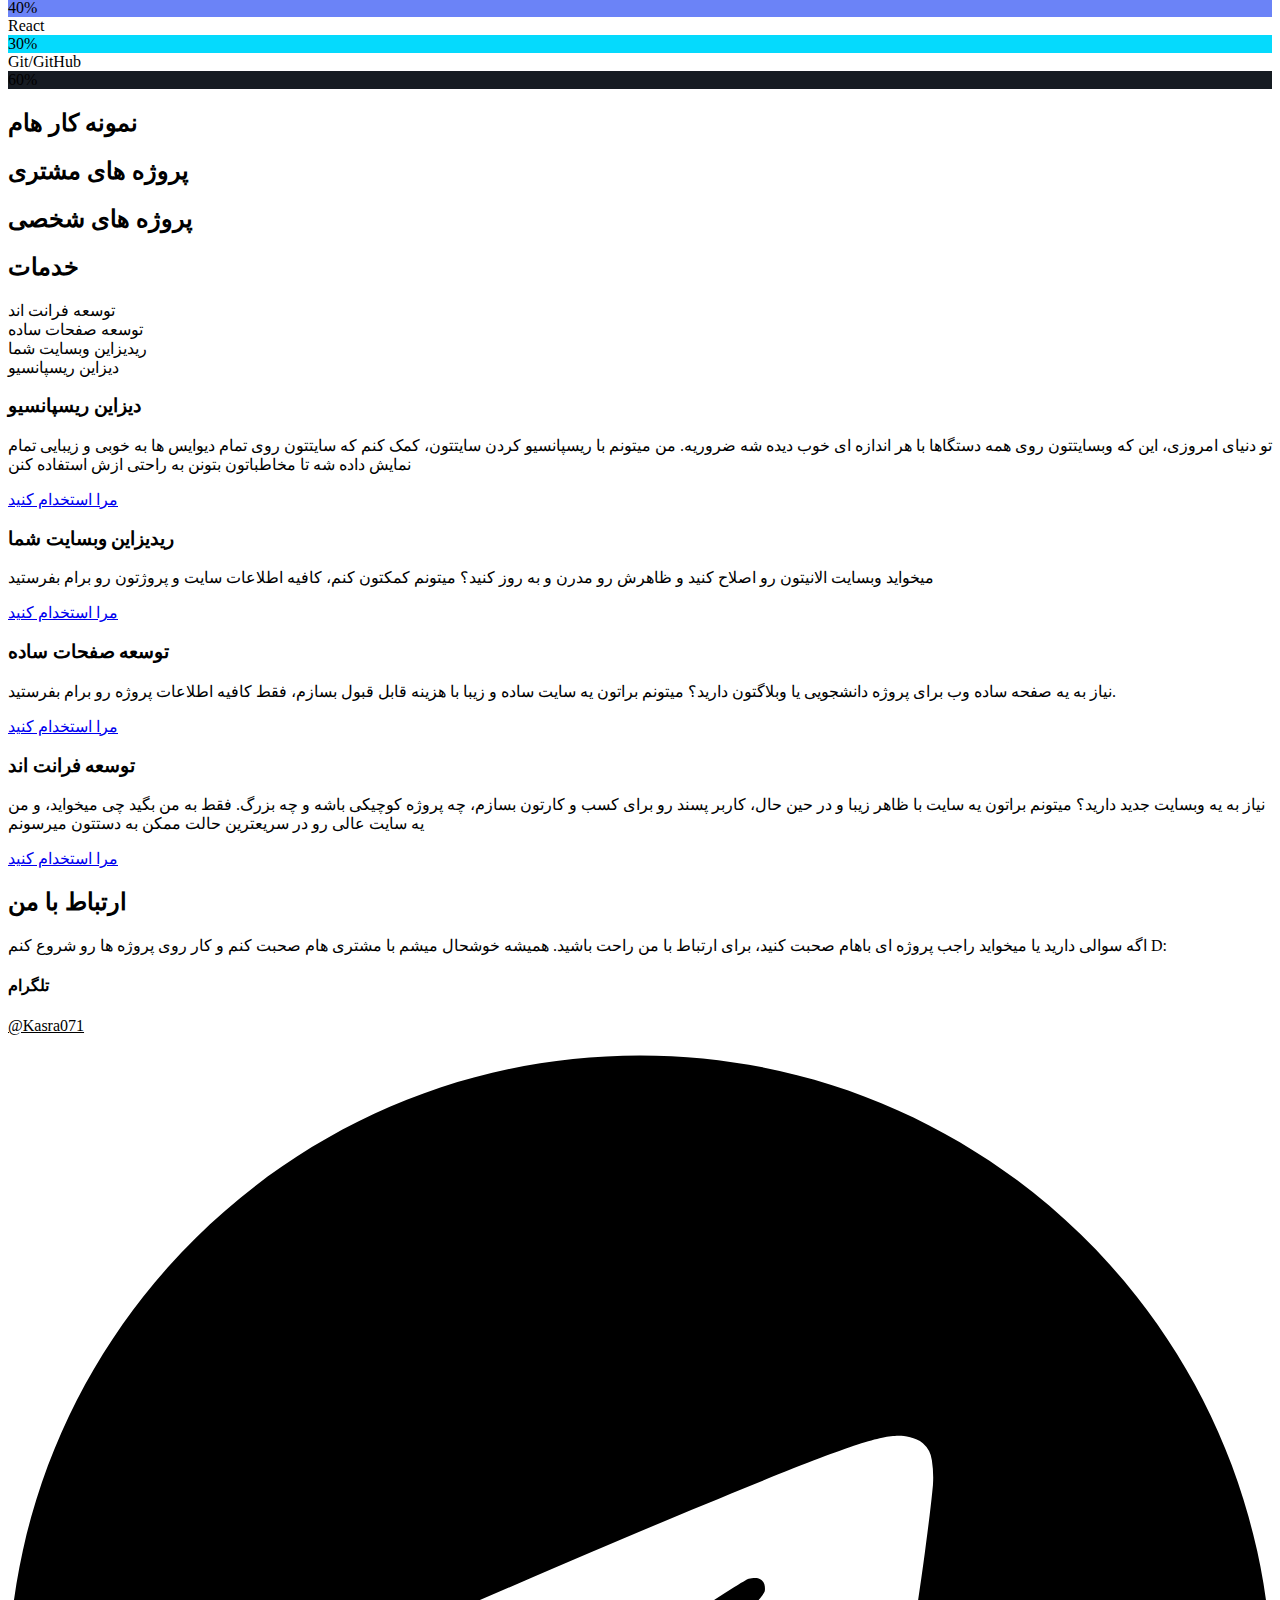
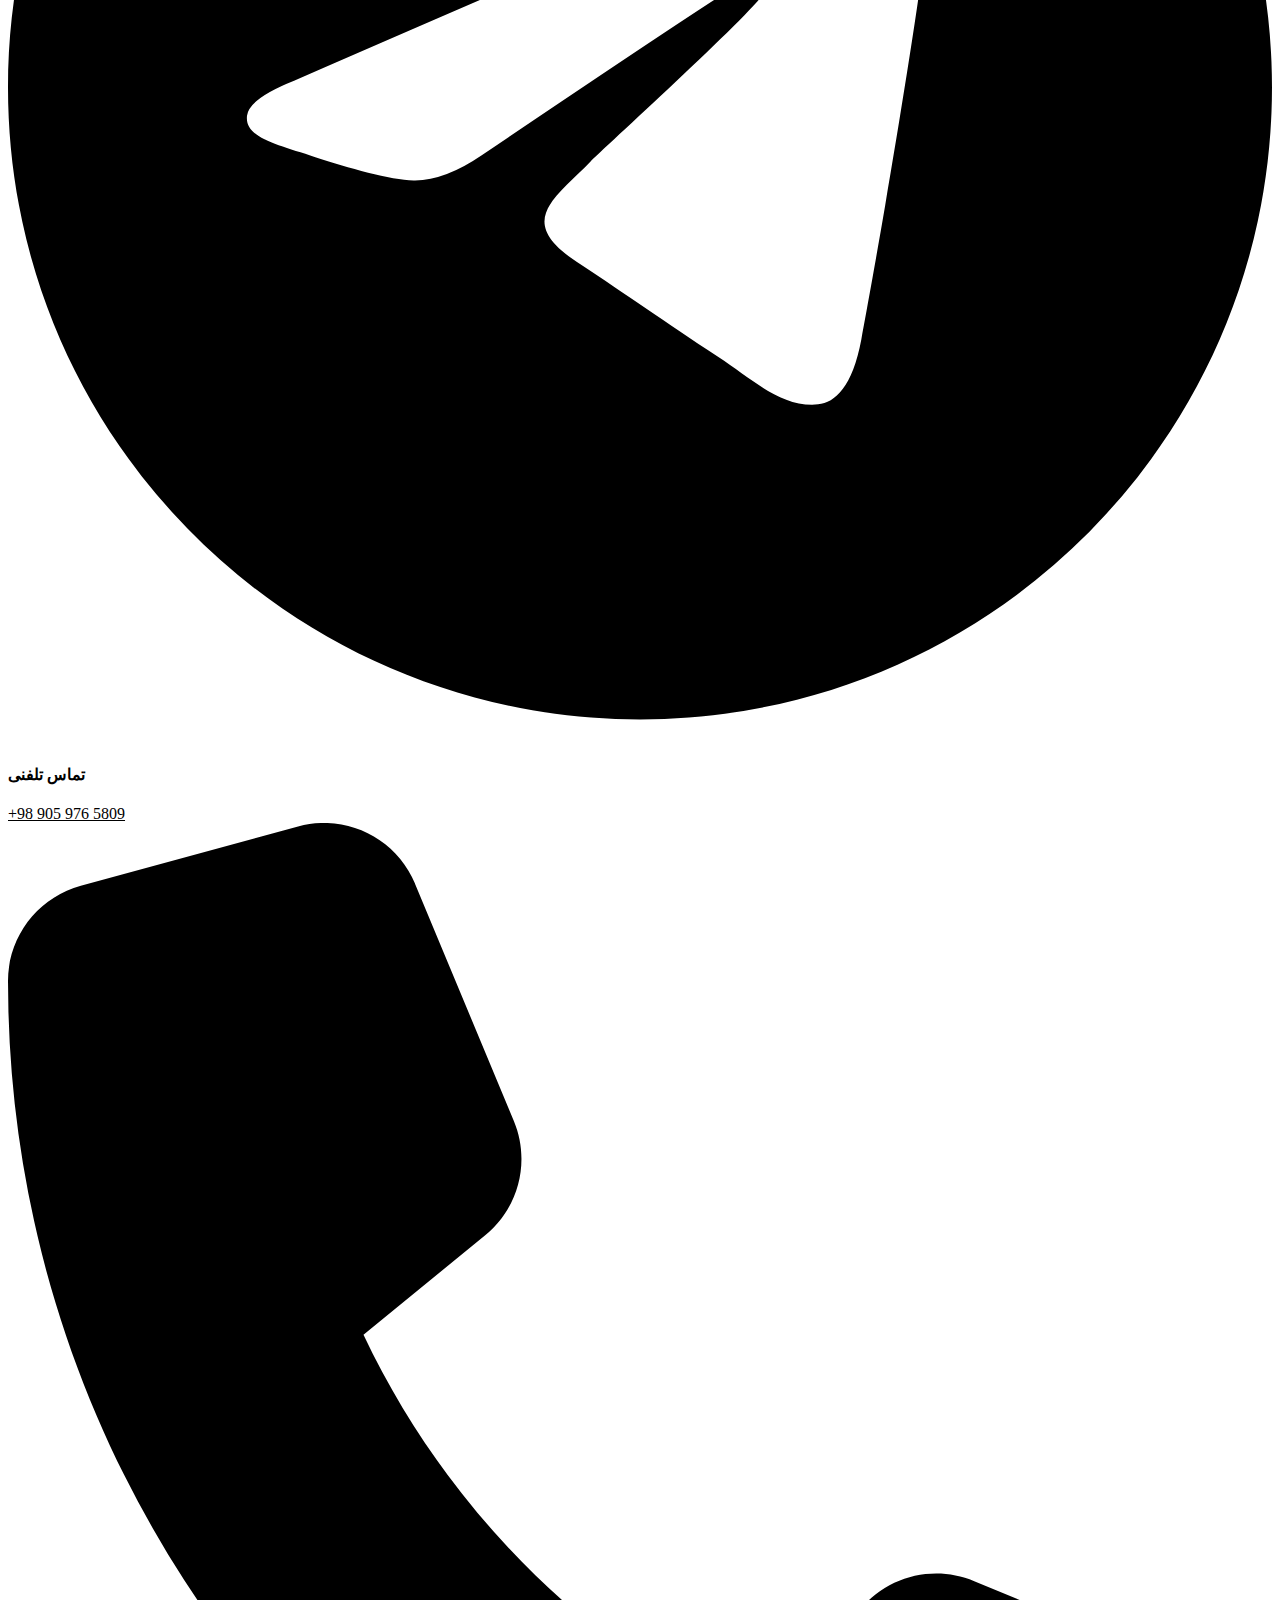
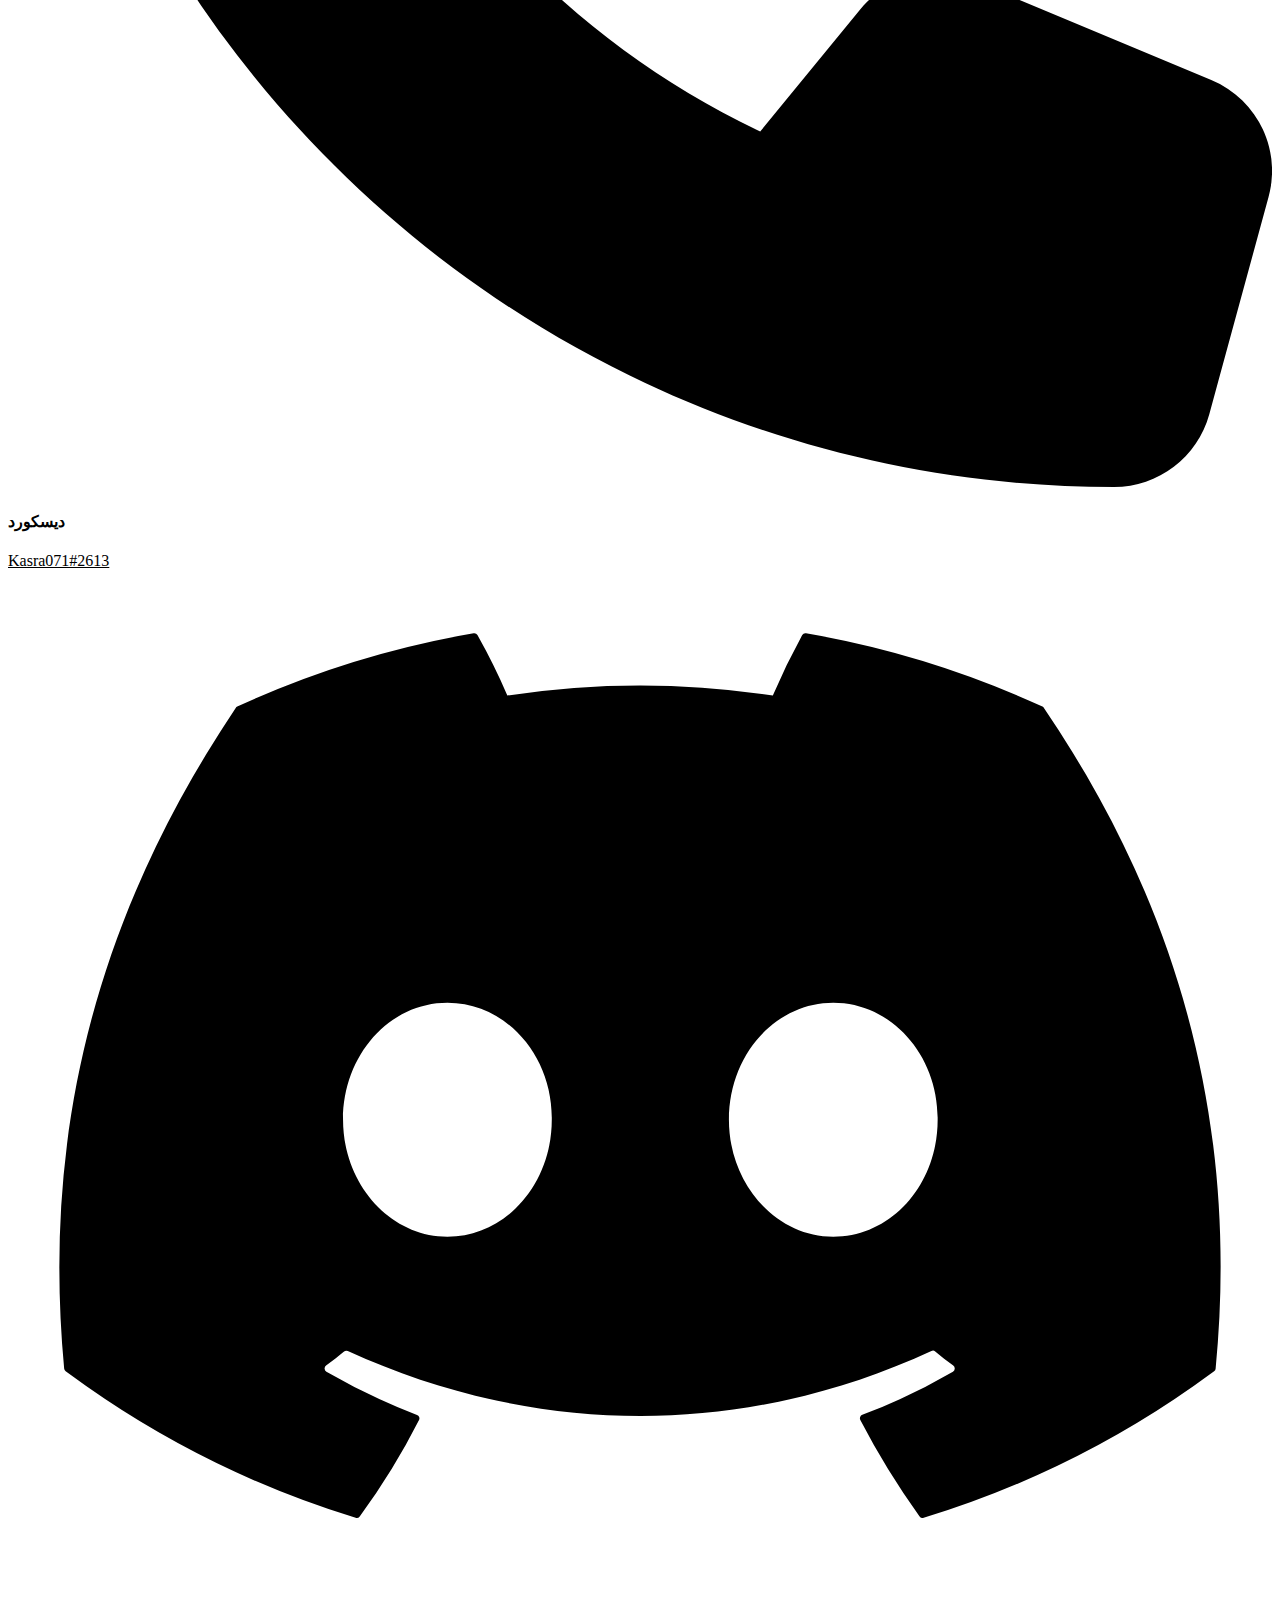
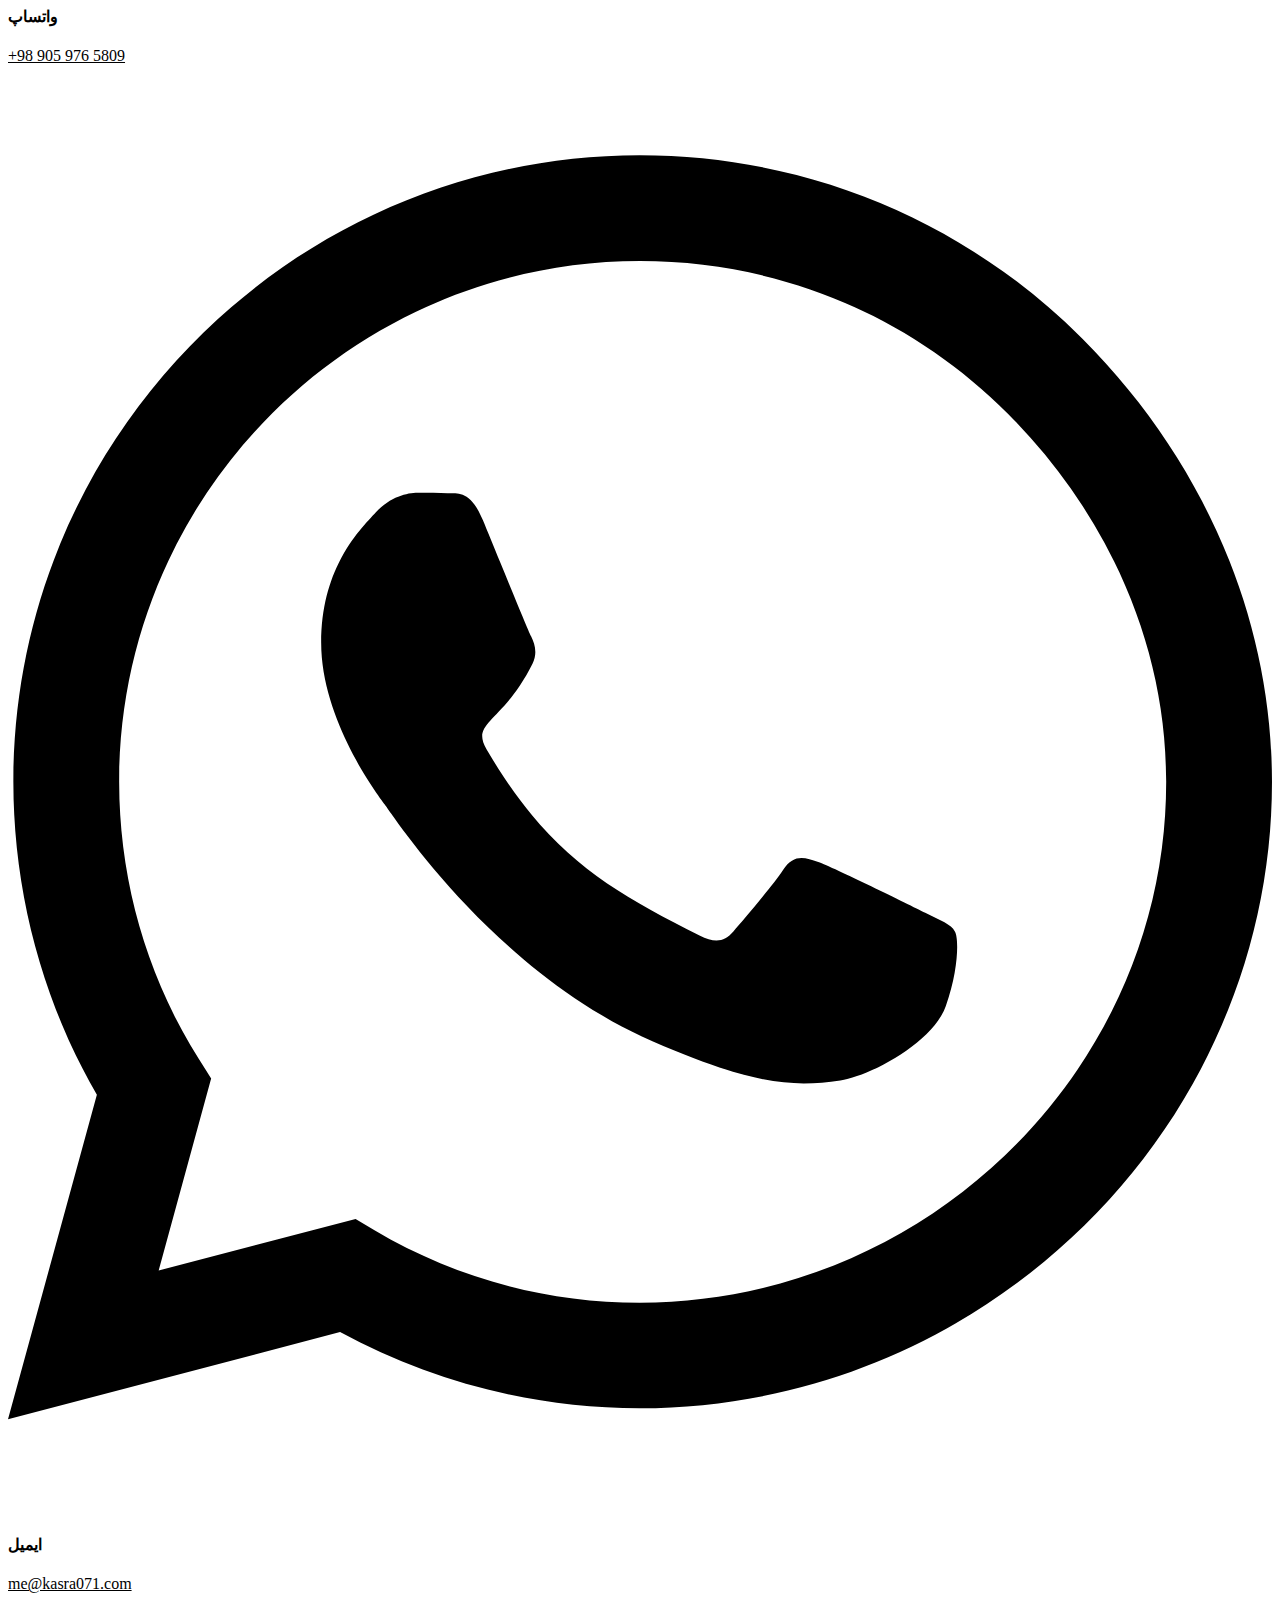
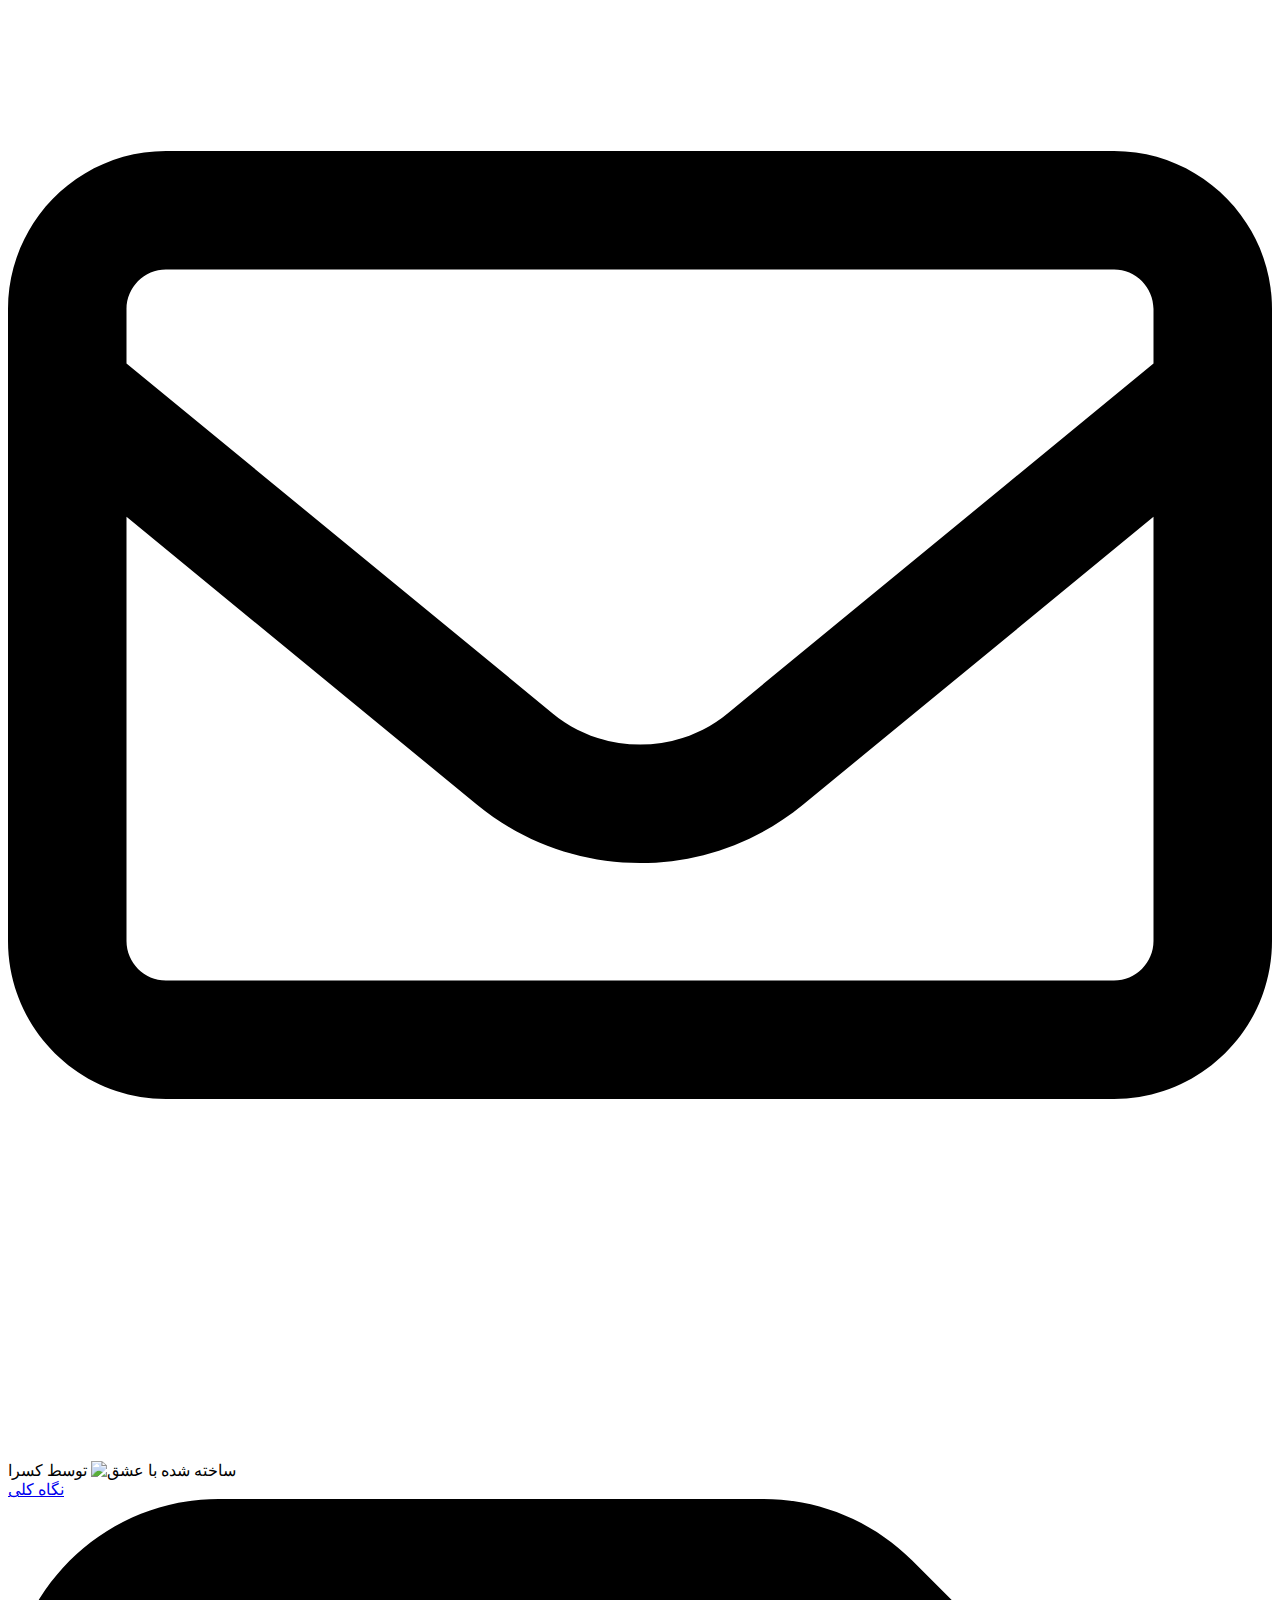
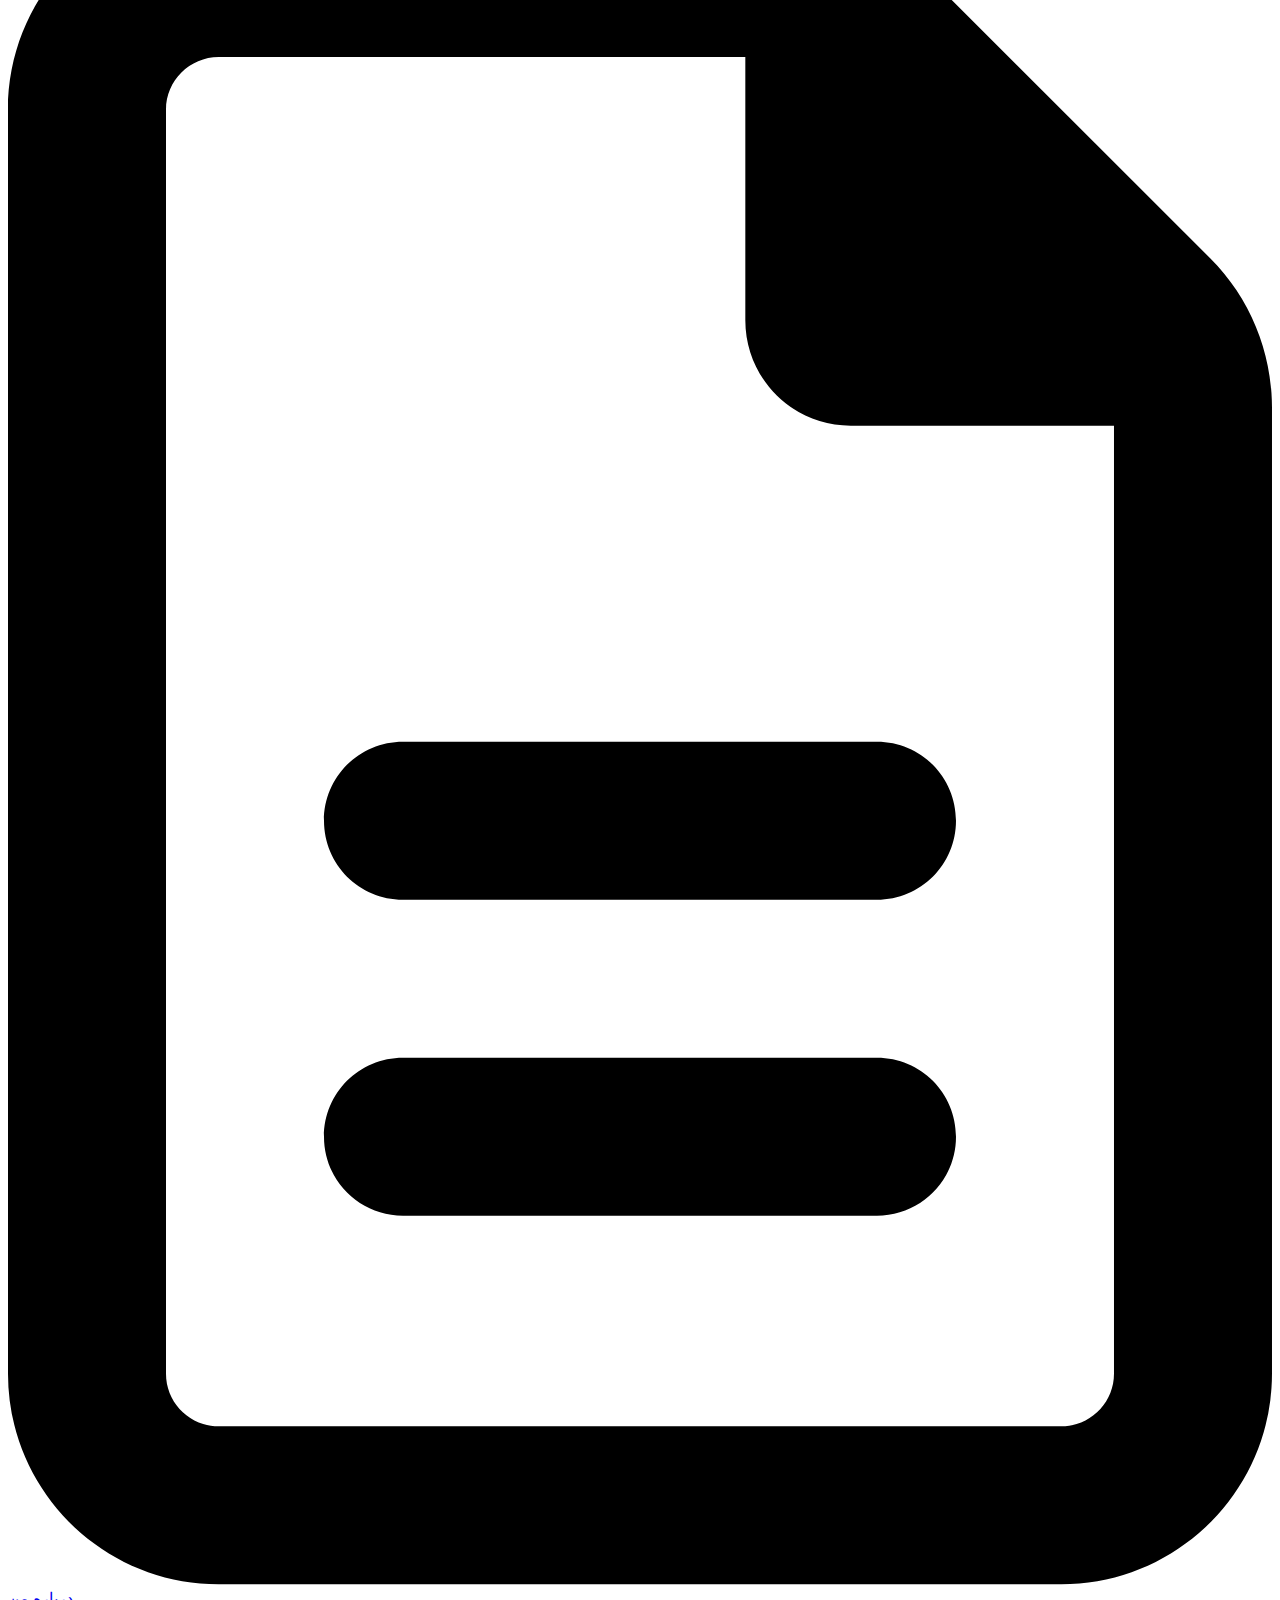
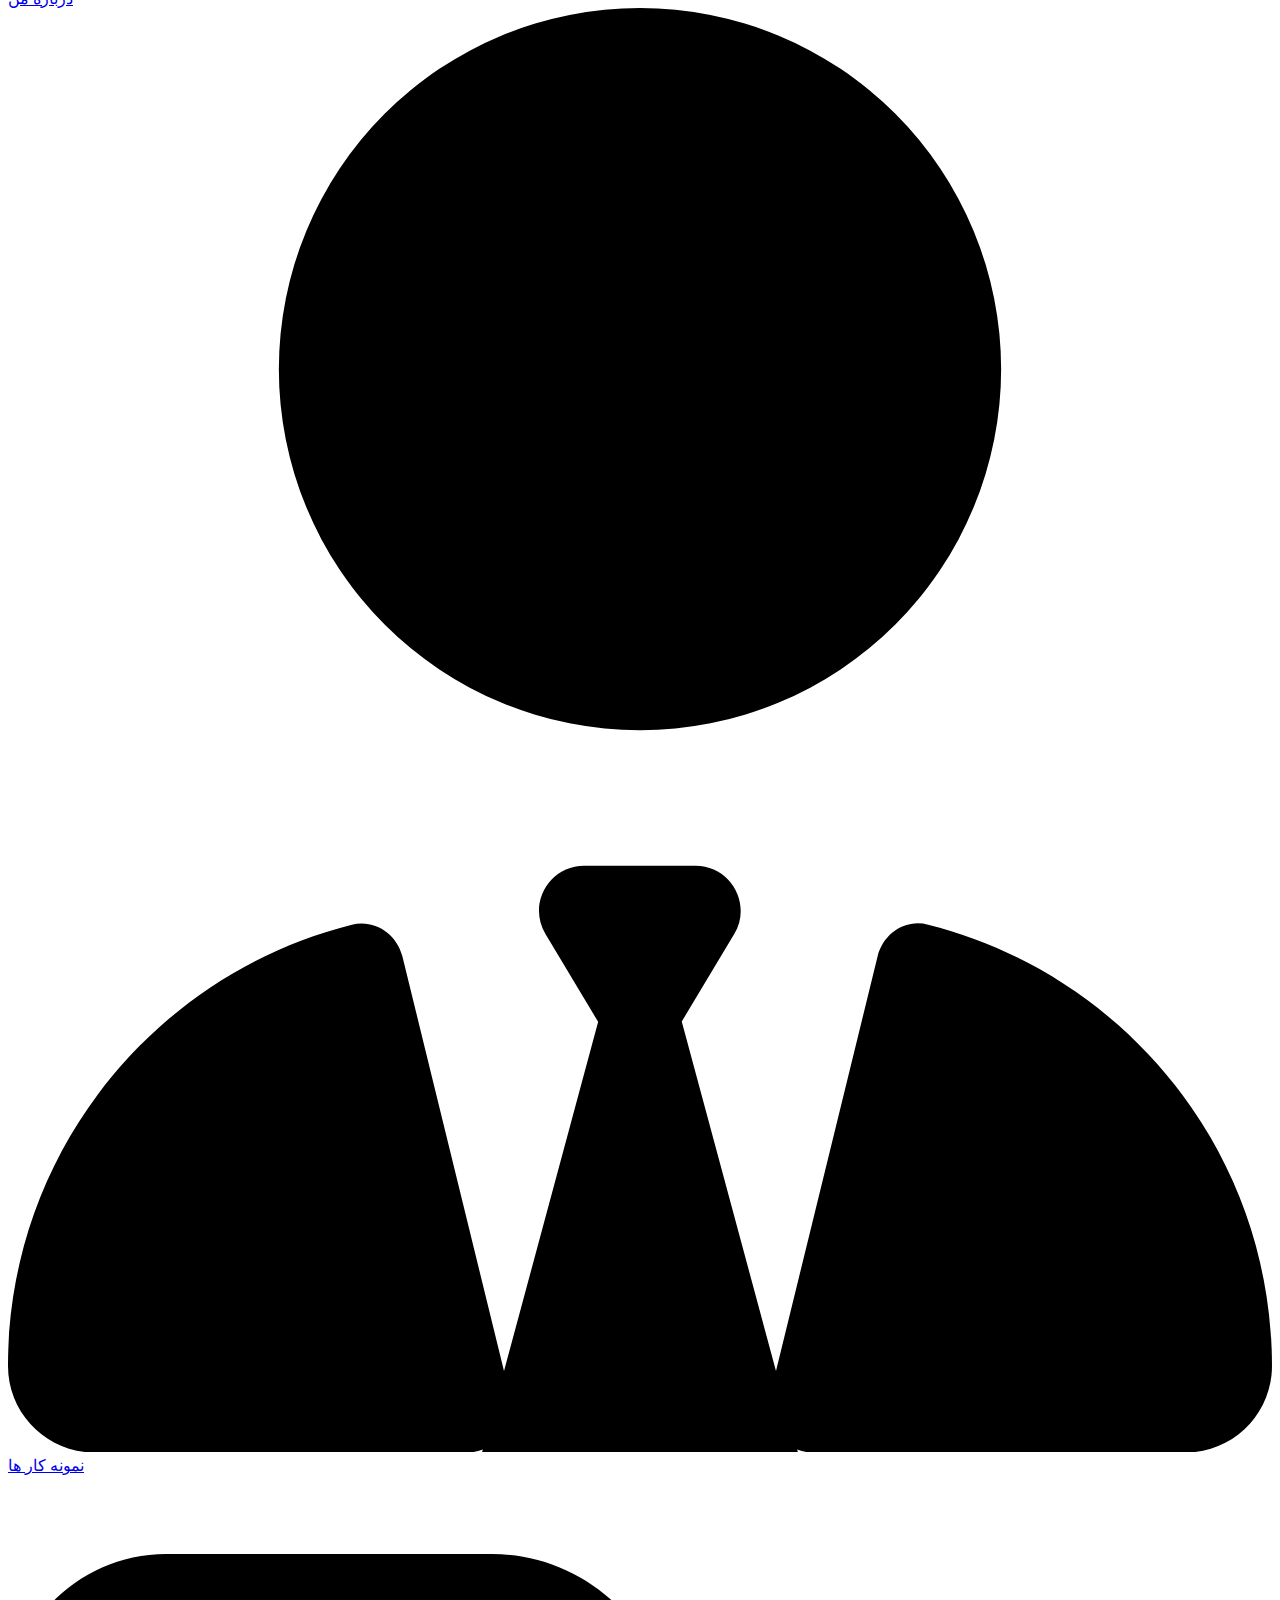
==== commit 8bb49d8b: "kinda finished" ====
--- a/fa/index.html
+++ b/fa/index.html
@@ -231,7 +231,7 @@
                         <div class="CM-HEADER">
                             <h2>ارتباط با من</h2>
                             <p>
-                                اگه سوالی دارید یا میخواید راجب پروژه ای باهام صحبت کنید، برای ارتباط با مراحت باشید. همیشه خوشحال میشم با مشتری هام صحبت کنم و کار روی پروژه ها رو شروع کنم D:                            
+                                اگه سوالی دارید یا میخواید راجب پروژه ای باهام صحبت کنید، برای ارتباط با من راحت باشید. همیشه خوشحال میشم با مشتری هام صحبت کنم و کار روی پروژه ها رو شروع کنم D:                            
                             </p>    
                         </div>
 
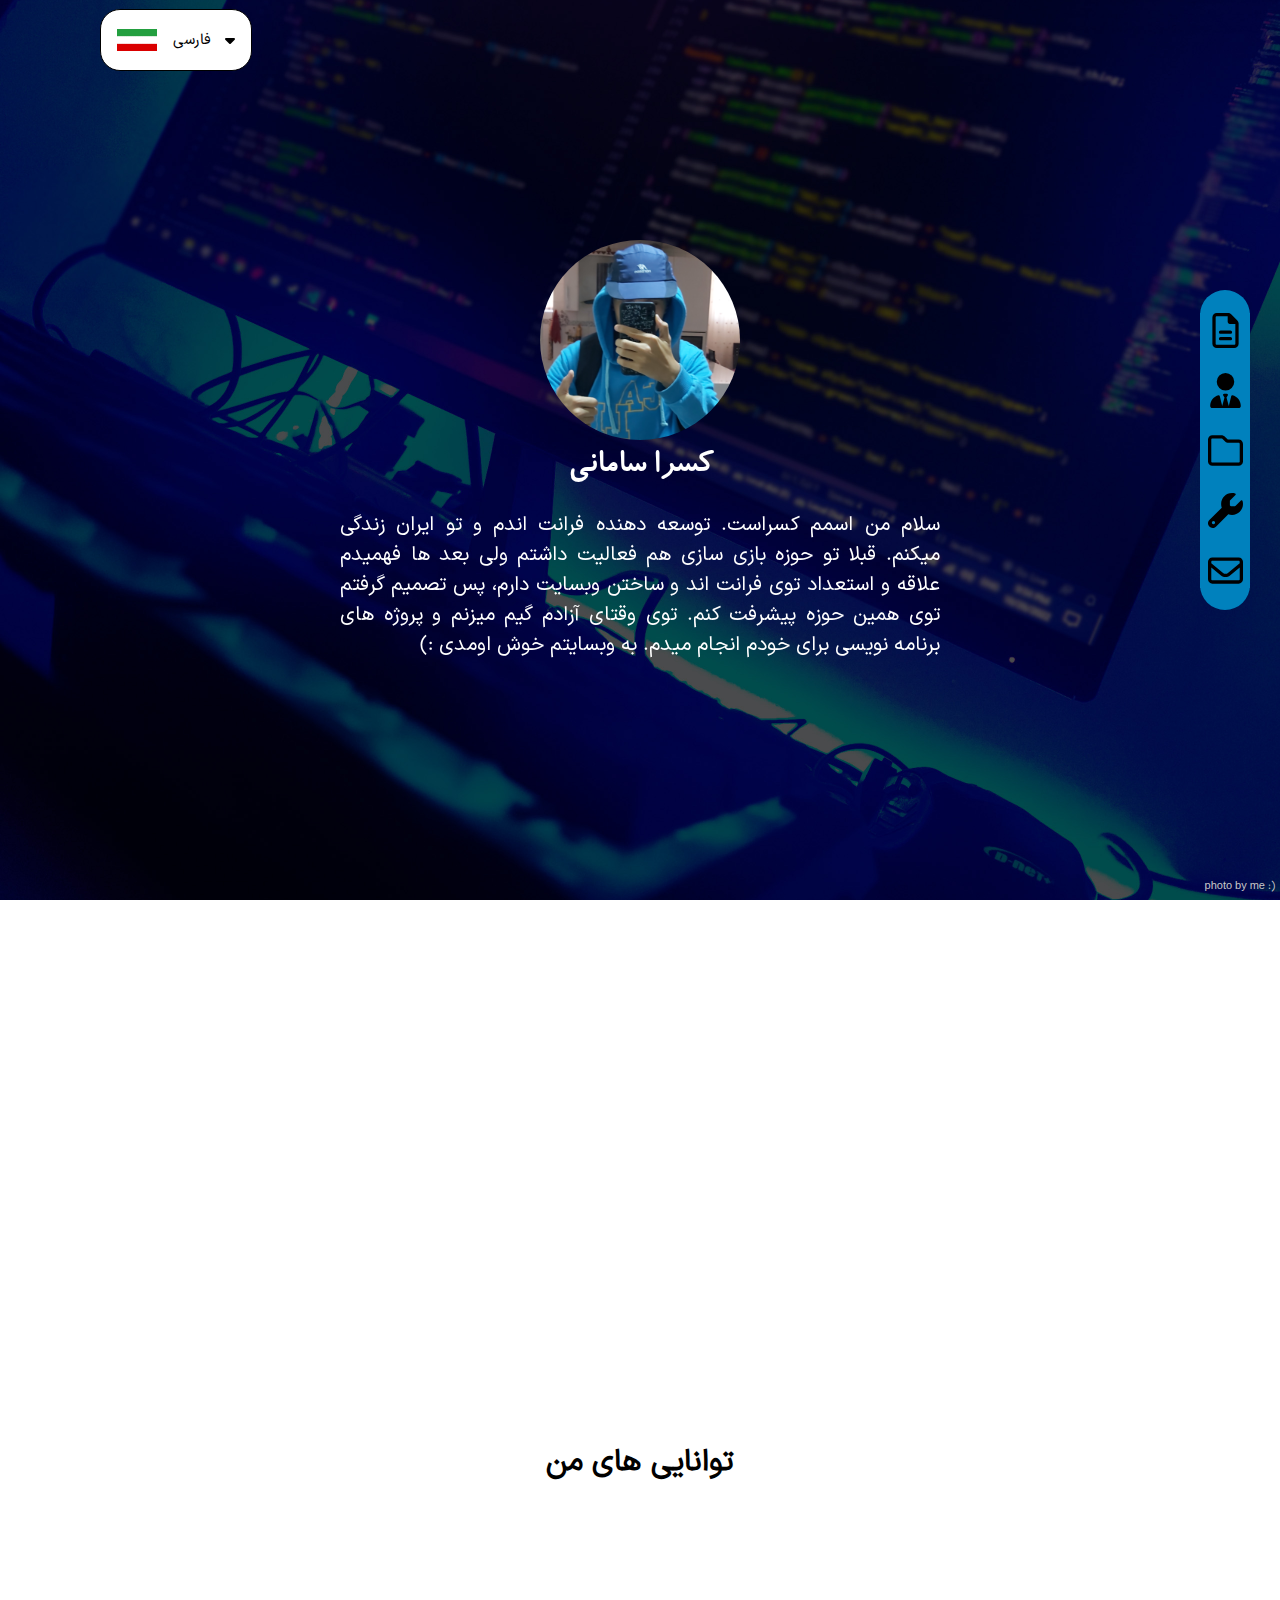
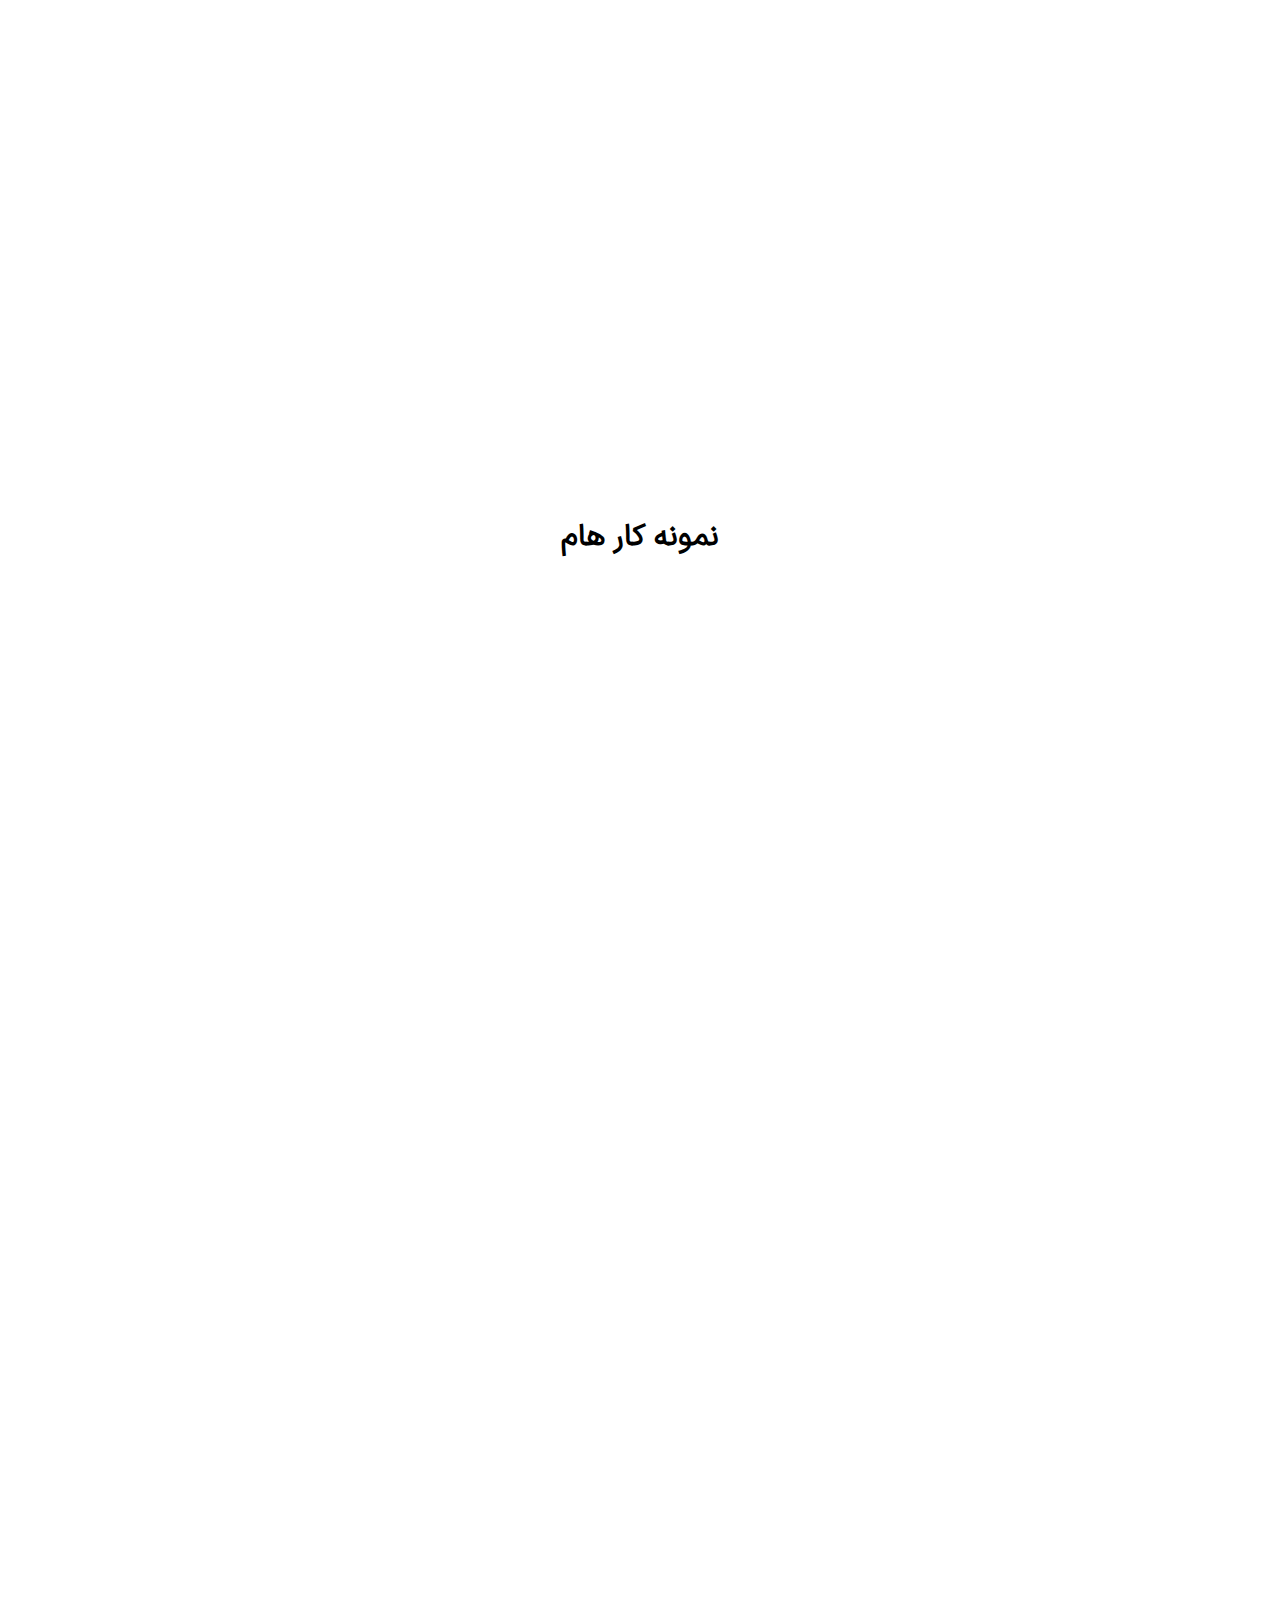
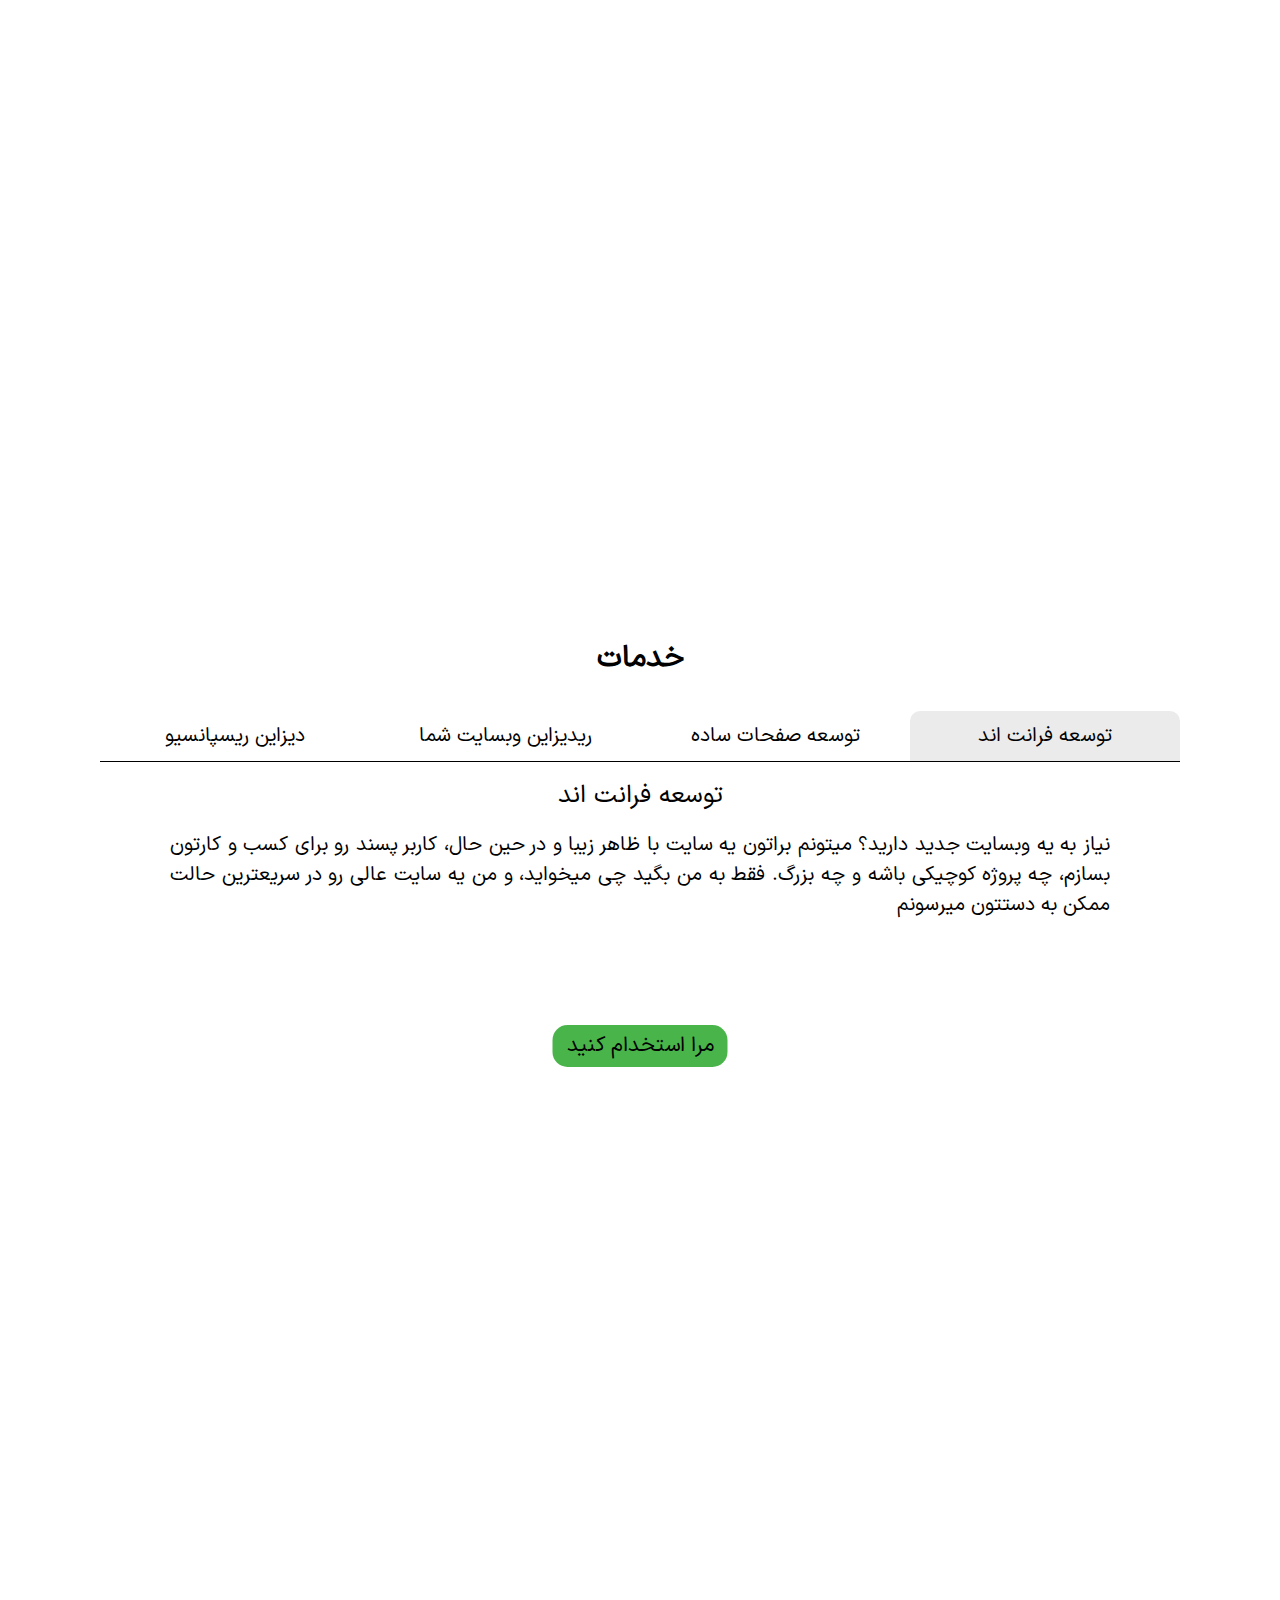
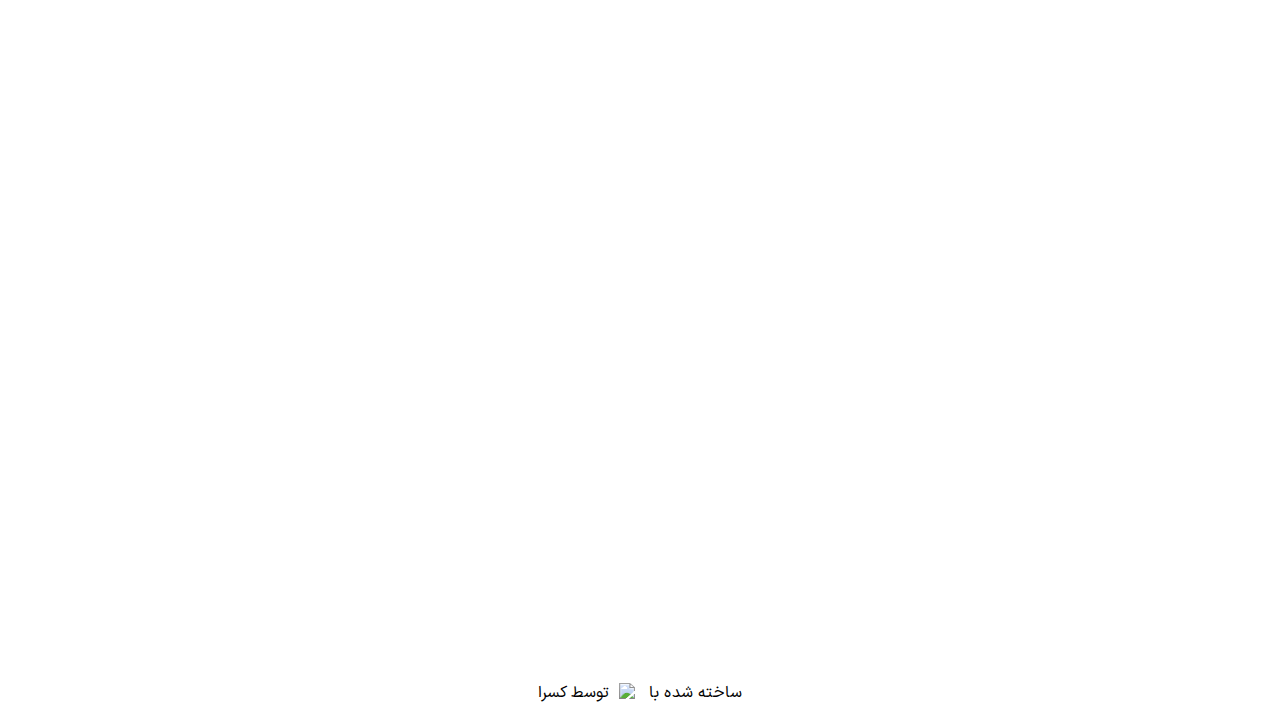
==== commit 524a91eb: "fixed small bug" ====
--- a/fa/index.html
+++ b/fa/index.html
@@ -4,22 +4,22 @@
         <script>
             const PageLang = 'fa'
         </script>
-        <script src="http://127.0.0.2:5500/src/projectData.js"></script>
+        <script src="../src/projectData.js"></script>
         <title>کسرا سامانی | توسعه دهنده فرانت اند</title>
-        <link rel="icon" href="http://127.0.0.2:5500/dl/toto.png">
+        <link rel="icon" href="../dl/toto.png">
         <meta name="description"  content="سلام من اسمم کسراست. توسعه دهنده فرانت اندم و تو ایران زندگی میکنم. قبلا تو حوزه بازی سازی هم فعالیت داشتم ولی بعد ها فهمیدم علاقه و استعداد توی فرانت اند و ساختن وبسایت دارم، پس تصمیم گرفتم توی همین حوزه پیشرفت کنم. توی وقتای آزادم گیم میزنم و پروژه های برنامه نویسی برای خودم انجام میدم. به وبسایتم خوش اومدی :)">
         <meta name="viewport" content="width=device-width, initial-scale=1.0"> 
         <meta charset="UTF-8">
 
-        <link rel="stylesheet" href="http://127.0.0.2:5500/src/index.css">
-        <link rel="stylesheet" href="http://127.0.0.2:5500/src/fa.css">
-        <link rel="stylesheet" href="http://127.0.0.2:5500/src/frameworks/aos.css" />
-        <link rel="stylesheet" href="http://127.0.0.2:5500/src/frameworks/swiper.css" />
-
-
-        <script src="http://127.0.0.2:5500/src/frameworks/swiper.js"></script>
-
-        <script src="http://127.0.0.2:5500/src/index.js" defer></script>
+        <link rel="stylesheet" href="../src/index.css">
+        <link rel="stylesheet" href="../src/fa.css">
+        <link rel="stylesheet" href="../src/frameworks/aos.css" />
+        <link rel="stylesheet" href="../src/frameworks/swiper.css" />
+
+
+        <script src="../src/frameworks/swiper.js"></script>
+
+        <script src="../src/index.js" defer></script>
 
 
 
@@ -335,7 +335,7 @@
 
 
 
-        <script src="http://127.0.0.2:5500/src/frameworks/aos.js"></script>
+        <script src="../src/frameworks/aos.js"></script>
         <script>
             AOS.init();
         </script>
--- a/src/index.css
+++ b/src/index.css
@@ -0,0 +1,1051 @@
+
+@font-face {
+  font-family: OpenSans;
+  src: url(./fonts/OpenSans-Regular.ttf);
+}
+@font-face {
+  font-family: Koodak;
+  src: url(./fonts/koodak.ttf);
+}
+@font-face {
+  font-family: consola;
+  src: url(./fonts/consola.ttf);
+}
+@font-face {
+  font-family: SourceCode;
+  src: url(./fonts/SourceSansPro-Regular.ttf);
+}
+@font-face {
+  font-family: comic-sans;
+  src: url(./fonts/comic-sans.ttf);
+}
+@font-face {
+  font-family: comic-n;
+  src: url(./fonts/ComicNeue-Regular.ttf);
+}
+@font-face {
+  font-family: iransans;
+  src: url(./fonts/IRANSansXNoEn-Regular.ttf);
+}
+
+:root{
+  --color-1 : #F6F1F1;
+  --color-2 : #19A7CE;
+  --color-3 : #0081bd;
+  --color-4 : #000000;
+  --color-5 : #0081bd;
+}
+
+*{
+  margin: 0px;
+  padding: 0px;
+}
+
+html{
+  scroll-behavior: smooth;
+}
+
+a{
+text-decoration: none;
+}
+body{
+
+  font-family: OpenSans,sans-serif;
+
+  background-color: var(--color-2);
+  position: relative;
+
+  
+  background: url(../dl/bg.svg);
+  background-size: cover;
+  background-attachment: fixed;
+
+  overflow-x: hidden;
+}
+
+#loader{
+  display: block;
+  position: absolute;
+  top: 50%;
+  left: 50%;
+  transform: translate(-50%, -50%);
+}
+
+#loader svg polyline {
+  fill: none;
+  stroke-width: 3;
+  stroke-linecap: round;
+  stroke-linejoin: round;
+}
+
+#loader svg polyline#back {
+  fill: none;
+  stroke: #ff4d5033;
+}
+
+#loader svg polyline#front {
+  fill: none;
+  stroke: #ff4d4f;
+  stroke-dasharray: 48, 144;
+  stroke-dashoffset: 192;
+  animation: dash_682 1.4s linear infinite;
+}
+
+@keyframes dash_682 {
+  72.5% {
+    opacity: 0;
+  }
+
+  to {
+    stroke-dashoffset: 0;
+  }
+}
+
+
+#content{
+  display: none;
+}
+
+.header{
+  width: 100%;
+  display: flex;
+  height: 80px;
+  align-items: center;
+  justify-content: center;
+  position: absolute;
+  top: 0px;
+  left: 0px;
+  z-index: 2;
+}
+
+.header .LanguageSelect{
+  margin-left: 100px;
+  margin-right: auto;
+  background-color: white;
+  border: 1px solid black;
+  border-radius: 20px;
+  width: 150px;
+  height: 60px;
+  display: flex;
+  align-items: center;
+  justify-content: space-evenly;
+  cursor: pointer;
+  position: relative;
+  user-select: none;
+}
+
+.header .LanguageSelect img{
+  width: 40px;
+}
+
+.header .LanguageSelect span{
+  font-size: 15px;
+}
+
+.header .LanguageSelect svg{
+  width: 10px;
+}
+
+.header .LanguageSelect div{
+  background-color: white;
+  border: 1px solid black;
+  border-radius: 20px;
+  width: 130px;
+  height: 60px;
+  display: none;
+  align-items: center;
+  justify-content: space-evenly;
+  cursor: pointer;
+
+  position: absolute;
+  top: 62px;
+  left: 10px;
+}
+
+.header .LanguageSelect .ShowingOption{
+  display: flex;
+}
+
+.SideMenuContainer{
+  position: fixed;
+  top:50%;
+  transform: translateY(-50%);
+  left: 30px;
+  height: 300px;
+  background-color: var(--color-5);
+  border-radius: 30px;
+  width: 50px;
+  display: flex;
+  flex-wrap: wrap;
+  justify-content: center;
+  padding-top: 10px;
+  padding-bottom: 10px;
+  align-items: center;
+  z-index: 10;
+}
+
+.SideMenuContainer .menu_item{
+  flex-basis: 100%;
+  display: flex;
+  justify-content: center;
+  background-color: var(--color-5);
+  flex-direction: row-reverse;
+  position: relative;
+}
+
+.SideMenuContainer .menu_item svg{
+  width: 35px;
+  height: 35px;
+  cursor: pointer;
+}
+
+.SideMenuContainer .menu_item a{
+  display: none;
+  position: absolute;
+  top: 0px;
+  height: 35px;
+  left: 50px;
+  width: 100px;
+  background-color: var(--color-5);
+  box-shadow: 0 0 15px var(--color-5);
+  border-radius: 0px 10px 10px 0px;
+  color: black;
+  animation: sideAnim 0.2s forwards ease-in-out;
+  white-space: nowrap;
+  text-overflow: ellipsis;
+  overflow: hidden;
+  align-items: center;
+  justify-content: flex-start;
+}
+
+@keyframes sideAnim {
+  0%{width: 0px;}
+  100%{width: 100px;}
+}
+
+@keyframes sideAnimHide {
+  0%{width: 100px;}
+  100%{width: 0px;}
+}
+
+
+.overviewContainer{
+  display: flex;
+  align-items: center;
+  justify-content: center;
+  background: url(../dl/backgroundImage_Black.jpg);
+  background-size: cover;
+  background-attachment: fixed;
+  background-position: center;
+  position: relative;
+  color: white;
+}
+
+.overviewContainer .PBM{
+  position: absolute;
+  bottom: 5px;
+  right: 5px;
+  color: rgb(199, 199, 199);
+  font-size: 11px;
+}
+
+.overviewImage{
+  display: flex;
+  align-items: center;
+  justify-content: center;
+}
+
+.overviewImage img{
+  width: 200px;
+  height: 200px;
+  border-radius: 50%;
+}
+
+.overviewName{
+  display: flex;
+  justify-content: center;
+  margin-top: 10px;
+  font-size: 35px;
+  font-family: SourceCode;
+}
+
+.overviewDesc{
+  font-family: consola;
+  font-size: 20px;
+  width: 600px;
+  margin: auto;
+  margin-top: 25px;
+  text-align: justify;
+}
+
+.AboutmeContainer{
+  padding: 50px;
+  padding-top: 0px;
+  padding-bottom: 20px;
+  font-family: SourceCode;
+  max-width: 1000px;
+  margin: auto;
+  margin-top: 50px;
+}
+
+.AboutmeContainer h2{
+  text-align: center;
+  font-size: 30px;
+  font-family: OpenSans;
+
+  width: fit-content;
+  margin: auto;
+  padding-left: 20px;
+  padding-right: 20px;
+  padding-top: 10px;
+  padding-bottom: 10px;
+  background-color: white;
+  border-radius: 10px;
+}
+
+.AboutmeContainer p{
+  font-size: 20px;
+  text-align: justify;
+  margin-top: 15px;
+}
+
+.AboutmeContainer p:first-child{
+  margin-top:0px;
+}
+
+.AboutmeContainer div{
+  margin-top: 20px;
+  padding: 20px;
+  padding-top: 10px;
+  border-radius: 20px;
+  background-color: white;
+}
+
+.MySkillsContainer{
+  max-width: 800px;
+  font-family: SourceCode;
+  padding: 30px;
+  margin: auto;
+}
+
+.MySkillsContainer h2{
+  text-align: center;
+  font-size: 30px;
+  font-family: OpenSans;
+
+  width: fit-content;
+  margin: auto;
+  padding-left: 20px;
+  padding-right: 20px;
+  padding-top: 10px;
+  padding-bottom: 10px;
+  background-color: white;
+  border-radius: 10px;
+}
+
+.SkillsContainer{
+  box-shadow: 0 19px 38px rgba(0, 0, 0, 0.3), 0 15px 12px rgba(0, 0, 0, 0.22);
+  background-color: white;
+  width: 600px;
+  height: 500px;
+  margin: auto;
+  margin-top: 10px;
+  border-radius: 30px;
+  padding: 30px;
+}
+
+.Skill{
+  margin-top: 20px;
+}
+
+.Skill span{
+  font-size: 24px;
+  display: block;
+}
+
+.Skill-bar{
+  width: 100%;
+  margin: auto;
+  margin-top: 5px;
+  margin-bottom: 5px;
+  background-color: #eee;
+  border-radius: 20px;
+  height: 20px;
+}
+
+.Skill-Bar-Filled{
+  position: relative;
+  border-radius: 20px;
+  height: 100%;
+  animation: ShowSkillBars 1.5s forwards ease-in-out 0.2s;
+  width: 0px;
+}
+
+@keyframes ShowSkillBars {
+  0%{width: 0px;}
+  100%{width: var(--width);}
+}
+
+.Skill-Bar-Filled-P{
+  position: absolute;
+  top: -35px;
+  height: 20px;
+  width: 30px;
+  right: 0px;
+  background-color: black;
+  color: white;
+  padding: 5px;
+  border-radius: 5px 5px 0px 5px;
+  animation: ShowP 0.5s forwards ease-in 1.8s;
+  opacity: 0;
+}
+
+@keyframes ShowP {
+  0%{opacity: 0;}
+  100%{opacity: 1;}
+}
+
+.PortfolioContainer{
+  padding-top: 10px;
+}
+
+.PortfolioContainer h2{
+  text-align: center;
+  font-size: 30px;
+  width: fit-content;
+  margin: auto;
+  padding-left: 20px;
+  padding-right: 20px;
+  padding-top: 10px;
+  padding-bottom: 10px;
+  background-color: white;
+  border-radius: 10px;
+}
+
+.ProjectTypes{
+  max-width: 1200px;
+  padding: 20px;
+  margin: auto;
+  margin-top: 10px;
+  border-radius: 20px;
+}
+
+
+.swiperProjectsClient , .swiperProjectsPersonal{
+  margin-top: 20px;
+  margin-bottom: 20px;
+  background-color: white;
+
+  box-shadow: 0 0 10px gray;
+  border-radius: 10px;
+}
+
+.Project{
+
+  max-width: 900px;
+  margin: auto;
+  margin-top: 10px;
+  margin-bottom: 50px;
+}
+
+.ProjectIMG{
+  width: 100%;
+  border-radius: 10px;
+  height: 300px;
+  padding-top: 20px;
+  padding-bottom: 20px;
+}
+
+.ProjectIMG img{
+  border-radius: 10px;
+  height: 100%;
+  display: block;
+  width: auto;
+  margin: auto;
+  border: 2px solid black;
+}
+
+.ProjectDetails{
+  padding-left: 10px;
+  padding-right: 10px;
+  font-size: 20px;
+  position: relative;
+  padding-top: 10px;
+}
+
+.ProjectDetails  h3{
+  font-size: 25px;
+  text-align: center;
+  font-weight: normal;
+}
+
+.ProjectDetails p{
+  margin-top: 15px;
+}
+
+.GitHubContainer{
+  flex-basis: 100%;
+  margin-top: 5px;
+  border-top: 1px solid gray;
+  padding-top: 5px;
+}
+
+.GitHubContainer a{
+  color: white;
+  background-color: #161b22;
+  width: 120px;
+  height: 40px;
+  border-radius: 20px;
+  display: flex;
+  align-items: center;
+  margin: auto;
+}
+
+.GitHubContainer a svg{
+  margin-left: 10px;
+  margin-right: auto;
+  height: 30px;
+  fill: white;
+}
+
+.GitHubContainer a span{
+  margin-left: auto;
+  margin-right: 10px;
+}
+
+.ProjectBuiltWith{
+  display: flex;
+  margin-top:15px;
+  padding-top: 5px;
+  padding-bottom: 5px;
+  justify-content: space-evenly;
+  flex-wrap: wrap;
+}
+
+.PBW{
+  display: block;
+  text-align: center;
+  width: 100px;
+  padding-top: 3px;
+  padding-bottom: 3px;
+  border-radius: 10px;
+  margin-top: 5px;
+}
+
+.PBW-HTML{
+  border: 3px solid #dd4a24;
+  background-color: #dd4a24;
+  color: white;
+}
+
+.PBW-CSS{
+  border: 3px solid #254adb;
+  background-color: #254adb;
+  color: white;
+}
+
+.PBW-JS{
+  border: 3px solid #ecd74d;
+  background-color: #ecd74d;
+}
+
+.WholeServicesContainer{
+  max-width: 1100px;
+  margin: auto;
+  margin-top: 20px;
+  padding-bottom: 30px;
+}
+
+.WholeServicesContainer h2{
+  text-align: center;
+  font-size: 30px;
+
+  width: fit-content;
+  margin: auto;
+  padding-left: 20px;
+  padding-right: 20px;
+  padding-top: 10px;
+  padding-bottom: 10px;
+  background-color: white;
+  border-radius: 10px;
+}
+.Tab_Navigation_Container{
+  margin-top: 20px;
+  display: flex;
+  border-radius: 10px 10px 0px 0px;
+  height: 50px;
+  background-color: white;
+  align-items: center;
+  position: relative;
+}
+
+.TabNavigation{
+  flex-basis: 25%;
+  display: flex;
+  align-items: center;
+  justify-content: center;
+  font-size: 20px;
+  border-radius: 10px 10px 0px 0px;
+  cursor: pointer;
+  z-index: 1;
+  user-select: none;
+}
+
+.tab-highlighter{
+  background-color: #ebebeb;
+  width: 25%;
+  height: 50px;
+  position: absolute;
+  left: 0px;
+  top: 0px;
+  border-radius: 10px 10px 0px 0px;
+}
+
+.ServiceShower{
+  background-color: white;
+  border-top: 1px solid black;
+  height: 300px;
+  border-radius: 0 0 10px 10px;
+  padding-top: 15px;
+  padding-left: 10px;
+  padding-right: 10px;
+  position: relative;
+}
+
+.ServiceShower h3{
+  font-size: 25px;
+  text-align: center;
+  font-weight: 550;
+}
+
+.ServiceShower p{
+  margin-top: 15px;
+  text-align: justify;
+  padding-left: 60px;
+  padding-right: 60px;
+  font-size: 20px;
+}
+
+.ServiceShower a{
+  font-size: 21px;
+  position: absolute;
+  left: 50%;
+  transform:translateX(-50%);
+  bottom: 10px;
+  padding-left: 14px;
+  padding-right: 14px;
+  padding-top: 5px;
+  padding-bottom: 5px;
+  background-color: rgb(73, 180, 73);
+  color: black;
+  border-radius: 15px;
+  transition: 0.3s box-shadow;
+  animation: box-shadowAnim 1s infinite alternate;
+}
+
+@keyframes  box-shadowAnim {
+  0%{box-shadow: 0 0 10px lime;}
+  0%{box-shadow: 0 0 20px lime;}
+}
+
+.ServiceShower a:hover{
+  box-shadow: 0 0 30px lime;
+}
+
+.WholeContactContainer{
+  margin-top: 50px;
+  max-width: 1100px;
+  margin: auto;
+}
+
+.CM-HEADER h2{
+  text-align: center;
+  font-size: 30px;
+
+  width: fit-content;
+  margin: auto;
+  padding-left: 20px;
+  padding-right: 20px;
+  padding-top: 10px;
+  padding-bottom: 10px;
+  background-color: white;
+  border-radius: 10px;
+}
+
+.CM-HEADER p{
+  text-align: center;
+  font-size: 25px;
+
+  margin: auto;
+  padding-left: 20px;
+  padding-right: 20px;
+  padding-top: 10px;
+  padding-bottom: 10px;
+  background-color: white;
+  border-radius: 10px 10px 0px 0px;
+
+  margin-top: 20px;
+}
+
+.SocialMediaContainer{
+  margin: auto;
+  padding-left: 20px;
+  padding-right: 20px;
+  padding-top: 10px;
+  padding-bottom: 30px;
+  background-color: white;
+  border-radius: 0px 0px 10px 10px;
+
+  margin-top: 0px;
+
+}
+
+.SocialMediaContainer h3{
+  text-align: center;
+  font-size: 23px;
+}
+
+.SocialMediaContainer h4{
+  text-align: center;
+  margin-top: 20px;
+}
+
+.SocialContainer{
+  width: 800px;
+  margin: auto;
+  margin-top: 5px;
+  border-radius: 40px;
+  height: 100px;
+  display: flex;
+  align-items: center;
+  position: relative;
+  cursor: pointer;
+  justify-content: center;
+  background-color: var(--socialColor);
+  box-shadow: 0px 0px 5px var(--socialColor);
+  transition: 0.3s box-shadow;
+}
+
+.SocialContainer:hover{
+  box-shadow: 0px 0px 13px var(--socialColor);
+}
+
+.SocialContainer svg{
+  position: absolute;
+  right: 20px;
+  top: 50%;
+  transform: translateY(-50%);
+  width: 50px;
+  height: 50px;
+}
+
+.SocialContainer span{
+  font-size: 25px;
+}
+
+.FooterContainer{
+  width: 100%;
+  height: 40px;
+  font-size: 16px;
+  background-color: white;
+  display: flex;
+  align-items: center;
+  justify-content: center;
+}
+
+.FooterContainer img{
+  width: 20px;
+  height: 20px;
+  margin-left: 10px;
+  margin-right: 10px;
+}
+
+.MobileSideNav{
+  display: none;
+  position: fixed;
+  top:10px;
+  right: 20px;
+  height: 50px;
+  background-color: var(--color-5);
+  border-radius: 30px;
+  width: 70px;
+  flex-wrap: wrap;
+  justify-content: center;
+  padding-top: 10px;
+  padding-bottom: 10px;
+  align-items: center;
+  z-index: 10;
+}
+
+.MobileSideNav svg{
+  cursor: pointer;
+  height: 35px;
+  width: 35px;
+}
+
+.showingSideMenu{
+  display: flex !important;
+}
+
+@keyframes MobileSideMenuAnim {
+  0%{height: 0px;overflow: hidden;padding: 0px;}
+  50%{height: 300px;}
+  100%{overflow: auto;padding-top: 10px;padding-bottom: 10px;}
+}
+
+@media only screen and (max-width : 1414px){
+  .ProjectTypes{
+    max-width: 900px;
+  }
+  .ProjectDetails p{
+    padding-left: 15px;
+    padding-right: 15px;
+  }
+
+  .WholeServicesContainer{
+    padding-left: 100px;
+    padding-right: 100px;
+  }
+}
+
+@media only screen and (max-width : 1250px){
+  .AboutmeContainer{
+    padding: 100px;
+    padding-top: 0px;
+    padding-bottom: 20px;
+  }
+  .TabNavigation{
+    font-size: 16px;
+  }
+  .WholeContactContainer{
+    padding: 100px;
+    padding-top: 0px;
+    padding-bottom: 20px;
+  }
+}
+
+@media only screen and (max-width : 1100px){
+  .ProjectTypes{
+    max-width: 800px;
+  }
+  .CM-HEADER p{
+    font-size: 20px;
+  }
+  .SocialContainer{
+    width: auto;
+    max-width: 100%;
+  }
+}
+
+
+@media only screen and (max-width:1000px){
+  .header .LanguageSelect{
+    margin-left: 50px;
+  }
+  .ProjectTypes{
+    max-width: 600px;
+  }
+  .ProjectIMG img{
+    height: auto;
+    width: 500px;
+  }
+
+  .Tab_Navigation_Container{
+    flex-wrap: wrap;
+    height: 100px;
+  }
+  .TabNavigation{
+    flex-basis: calc(50% - 2px);
+    width: 100%;
+    height: 50px;
+    border: 1px solid gray;
+    border-radius: 0px;
+  }
+  .tab-highlighter{
+    width: 50%;
+  }
+  .ServiceShower{
+    border: none;
+  }
+}
+
+@media only screen and (max-width:800px){
+
+  .SideMenuContainer .menu_item a{
+    display: none !important;
+  }
+  .MobileSideNav{
+    display: flex;
+    z-index: 20;
+  }
+  .SideMenuContainer{
+    display: none;
+
+    position: fixed;
+    top:60px;
+    right: 30px;
+    height: 300px;
+    left: auto;
+    transform: none;
+    background-color: var(--color-5);
+    border-radius: 30px;
+    width: 50px;
+    flex-wrap: wrap;
+    justify-content: center;
+    padding-top: 10px;
+    padding-bottom: 10px;
+    align-items: center;
+    z-index: 10;
+
+    animation: MobileSideMenuAnim 1s forwards;
+  }
+
+  .header .LanguageSelect{
+    margin-left: 20px;
+  }
+  .AboutmeContainer p{
+    font-size: 16px;
+  }
+  .AboutmeContainer h2 , .MySkillsContainer h2 , .PortfolioContainer h2 , .WholeServicesContainer h2 , .CM-HEADER h2{
+    font-size: 24px;
+  }
+
+  .AboutmeContainer{
+    padding: 20px;
+    padding-top: 0px;
+    padding-bottom: 20px;
+  }
+
+  .SkillsContainer{
+    width: auto;
+    max-width: 100%;
+  }
+
+  .ProjectTypes{
+    max-width: 100%;
+    width: auto;
+  }
+  .ProjectIMG img{
+    height: auto;
+    width: 100%;
+  }
+  .Project{
+    padding-left: 60px;
+    padding-right: 60px;
+  }
+  .ProjectIMG{
+    height: fit-content;
+    width: auto;
+  }
+  .ProjectDetails{
+    font-size: 16px;
+  }
+
+  .WholeServicesContainer{
+    padding-left: 20px;
+    padding-right: 20px;
+    max-width: 100%;
+    width: auto;
+  }
+
+  .WholeContactContainer{
+    padding-left:20px;
+    padding-right:20px;
+  }
+  .SocialContainer{
+    height: 70px;
+  }
+  .SocialContainer span{
+    font-size: 20px;
+  }
+  .SocialContainer svg{
+    height: 35px;
+    width: 35px;
+  }
+}
+@media only screen and (max-width:670px){
+  .overviewDesc{
+    width: auto;
+    max-width: 100%;
+    padding-left: 20px;
+    padding-right: 20px;
+    margin: 0px;
+    margin-top: 20px;
+    font-size: 16px;
+  }
+  .ServiceShower p{
+    font-size: 16px;
+    padding-left: 20px;
+    padding-right: 20px;
+  }
+  .ServiceShower a{
+    font-size: 17px;
+  }
+}
+
+@media only screen and (max-width:460px){
+  .ProjectDetails{
+    padding: 0px;
+  }
+  .Skill-bar{
+    position: relative;
+  }
+  .Skill-Bar-Filled{
+    position: static;
+  }
+  .Skill-Bar-Filled-P{
+    position: absolute;
+    top: -35px;
+    height: fit-content;
+    width: 30px;
+    right: 5px;
+    background-color: black;
+    color: white;
+    padding: 5px;
+    border-radius: 10px;
+    animation: ShowP 0.5s forwards ease-in 1.8s;
+    opacity: 0;
+  }
+
+  .Project{
+    padding-left: 45px;
+    padding-right: 45px;
+  }
+
+  .TabNavigation{
+    font-size: 14px;
+  }
+
+  .CM-HEADER p{
+    font-size: 16px;
+  }
+  .SocialContainer span{
+    font-size: 16px;
+  }
+  .SocialContainer svg{
+    height: 30px;
+    width: 30px;
+    right: 10px;
+  }
+}
+
+@media only screen and (max-width:420px){
+  .ProjectDetails p{
+    font-size: 14px;
+  }
+  .PBW{
+    width: 70px;
+  }
+  .Project{
+    padding-left: 35px;
+    padding-right: 35px;
+  }
+
+  .WholeServicesContainer{
+    padding-left: 5px;
+    padding-right: 5px;
+  }
+  .TabNavigation{
+    font-size: 13px;
+  }
+}--- a/src/fa.css
+++ b/src/fa.css
@@ -0,0 +1,86 @@
+@font-face {
+    font-family: iransans;
+    src: url(./fonts/IRANSansXNoEn-Regular.ttf);
+  }
+  @font-face {
+    font-family: Koodak;
+    src: url(./fonts/koodak.ttf);
+  }
+  @font-face {
+    font-family: SourceCode;
+    src: url(./fonts/SourceSansPro-Regular.ttf);
+  }
+  @font-face {
+    font-family: OpenSans;
+    src: url(./fonts/OpenSans-Regular.ttf);
+  }
+
+
+  body{
+    font-family: iransans,sans-serif;
+  }
+
+.overviewDesc{
+    direction: rtl;
+    font-family: iransans;
+}
+
+.overviewName{
+    font-family: koodak;
+}
+
+.SideMenuContainer{
+    right: 30px;
+    left: auto;
+}
+
+.SideMenuContainer .menu_item a{
+    left: auto;
+    right: 50px;
+    border-radius: 10px 0px 0px 10px;
+    justify-content: flex-end;
+}
+
+.AboutmeContainer h2{
+    font-family: koodak;
+    direction: rtl;
+}
+
+.AboutmeContainer div{
+    direction: rtl;
+    font-family: iransans,SourceCode;
+}
+
+.MySkillsContainer h2{
+    font-family: iransans;
+}
+
+.ProjectDetails p{
+    direction: rtl;
+}
+
+.ProjectBuiltWith{
+    font-family: OpenSans,sans-serif;
+}
+.Tab_Navigation_Container{
+    flex-direction: row-reverse;
+}
+.tab-highlighter{
+    right: 0px;
+    left: auto;
+}
+
+.ProjectDetails h3{
+    font-family: iransans,OpenSans;
+}
+.FooterContainer{
+    flex-direction: row-reverse;
+}
+
+.CM-HEADER p{
+    direction: rtl;
+}
+
+.ServiceShower p{
+    direction: rtl;
+}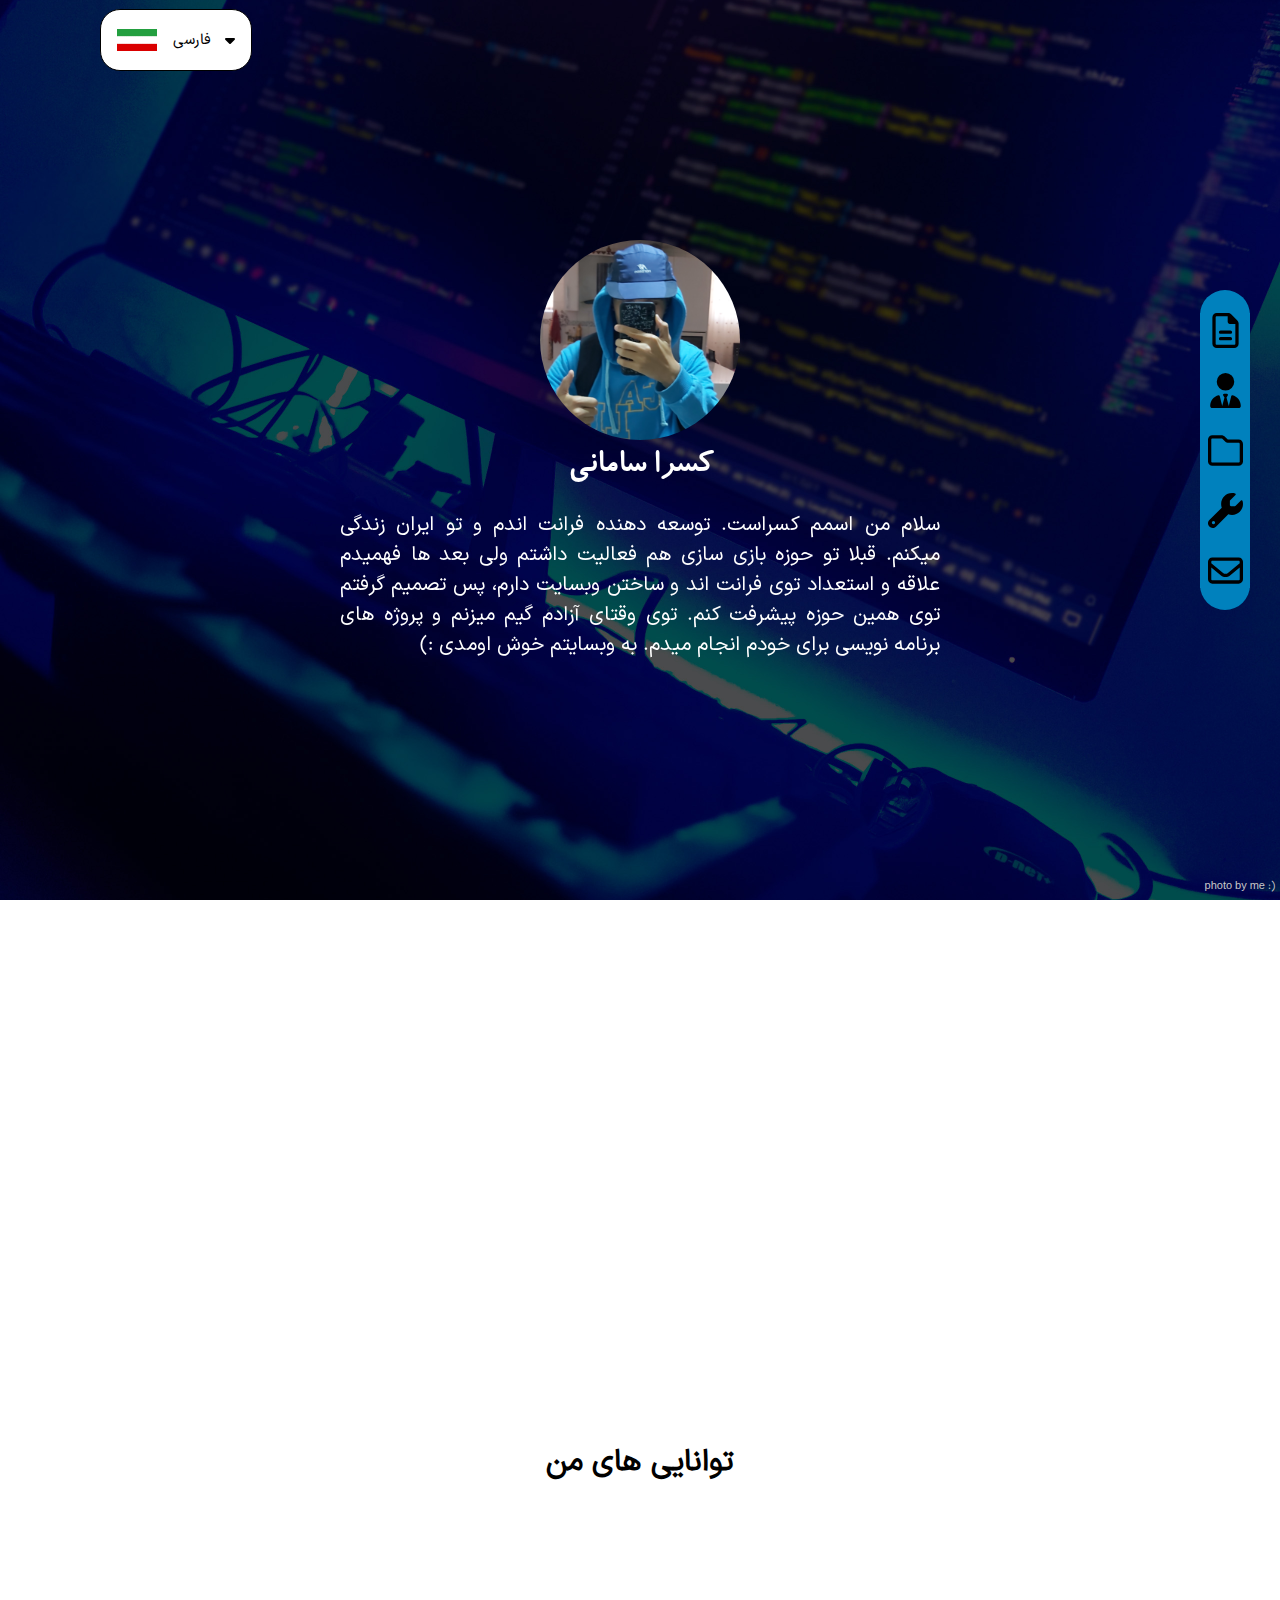
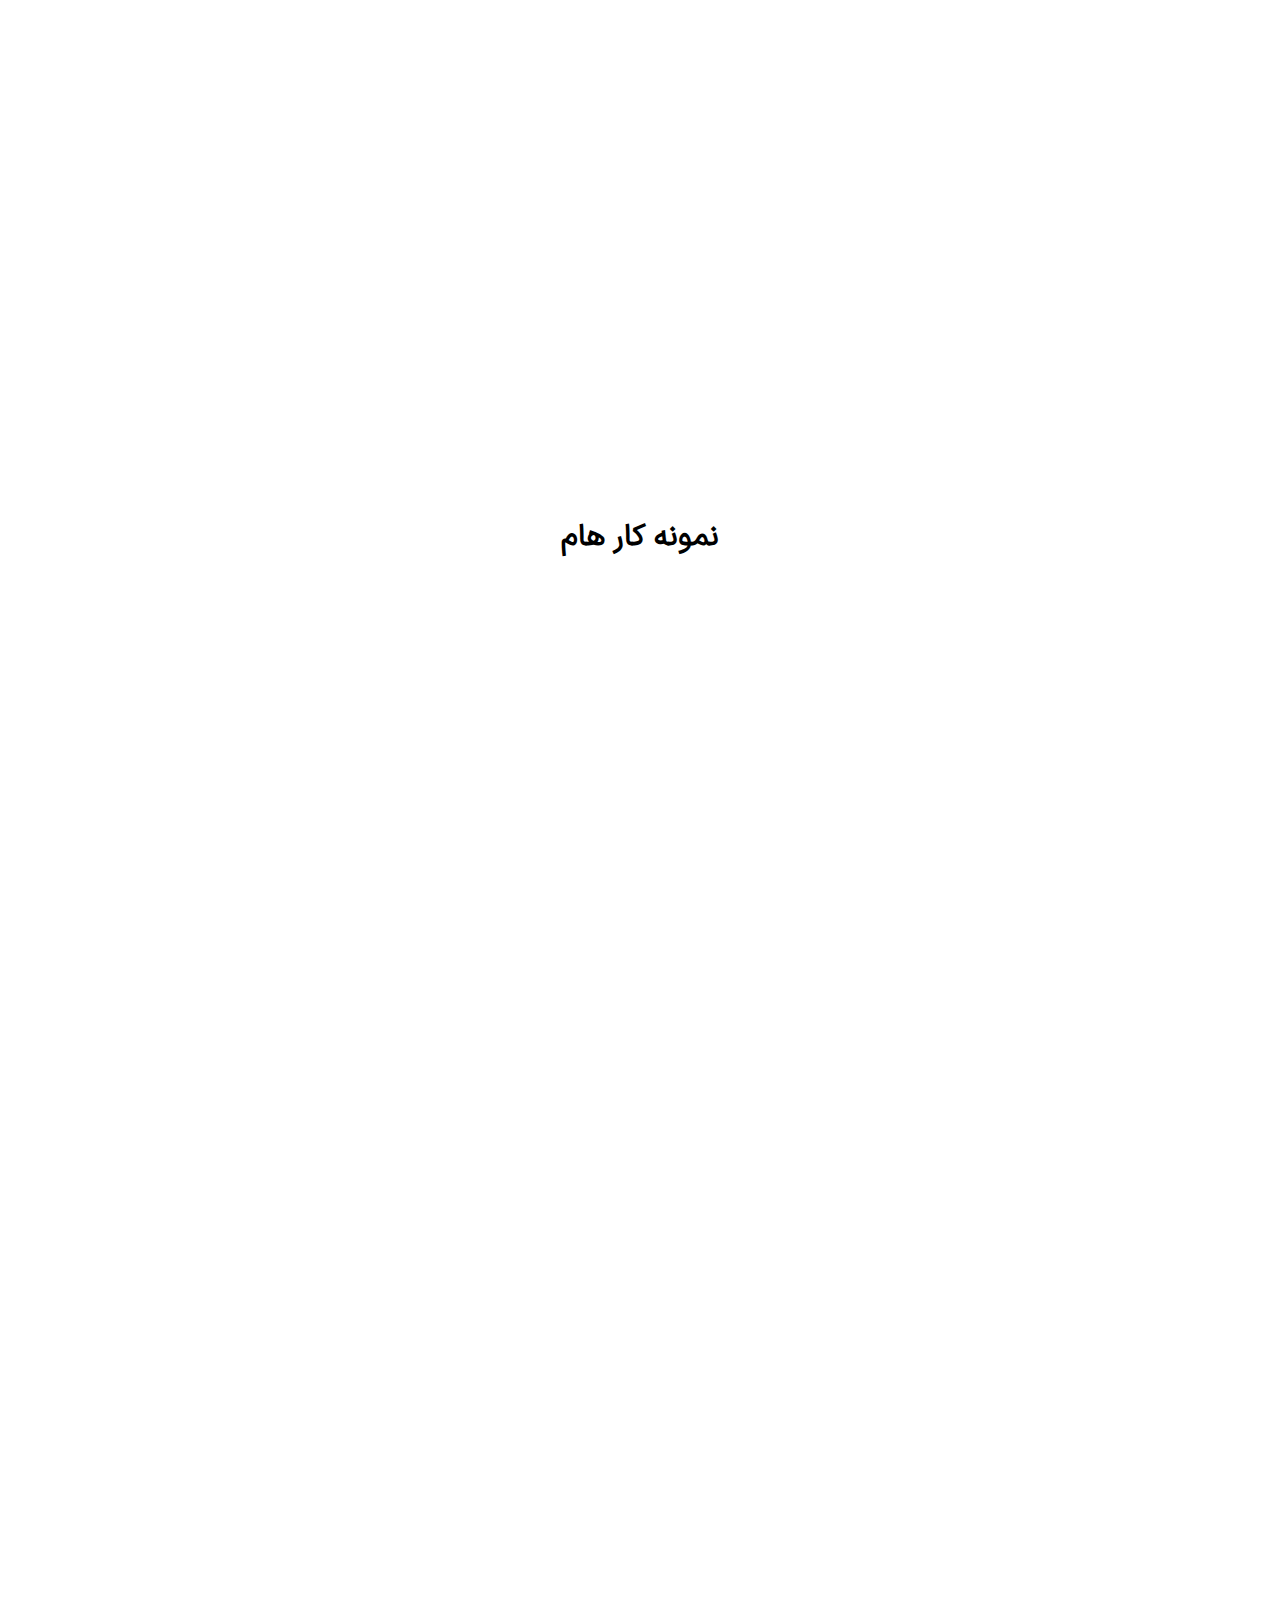
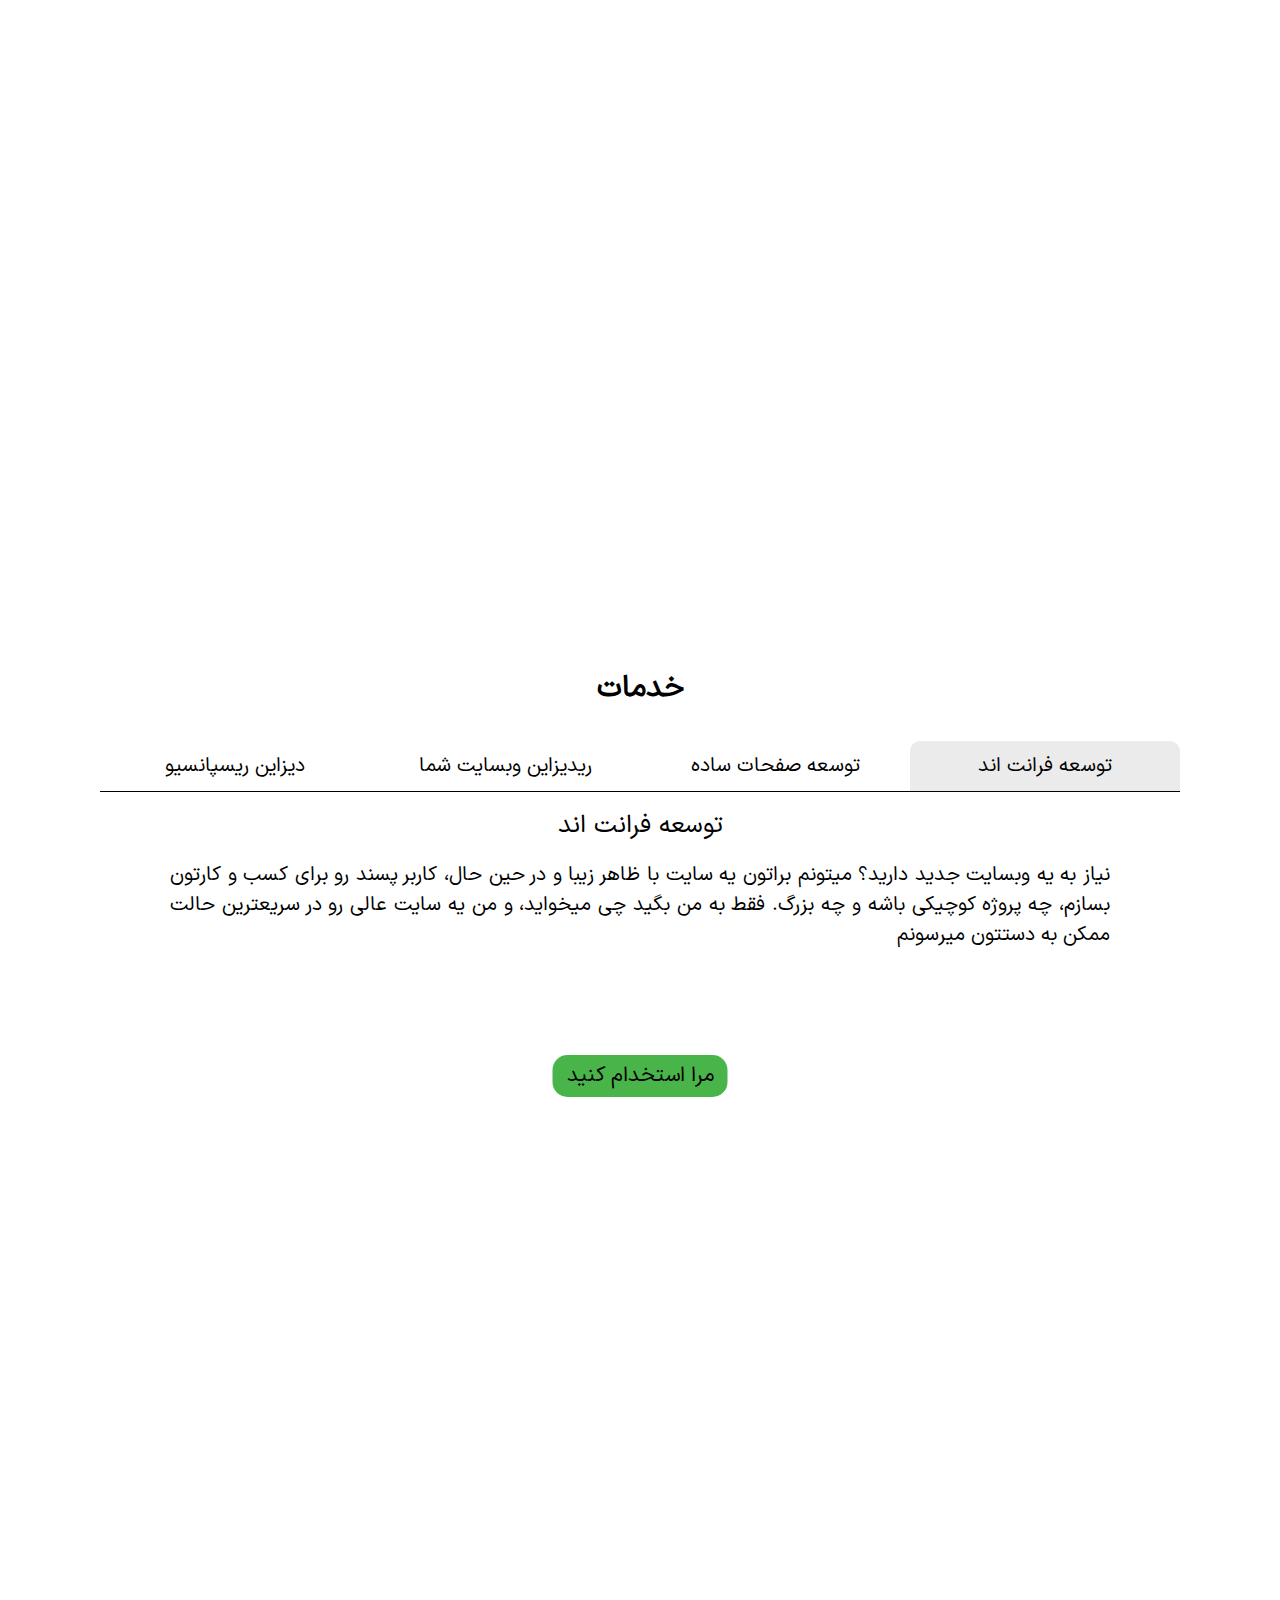
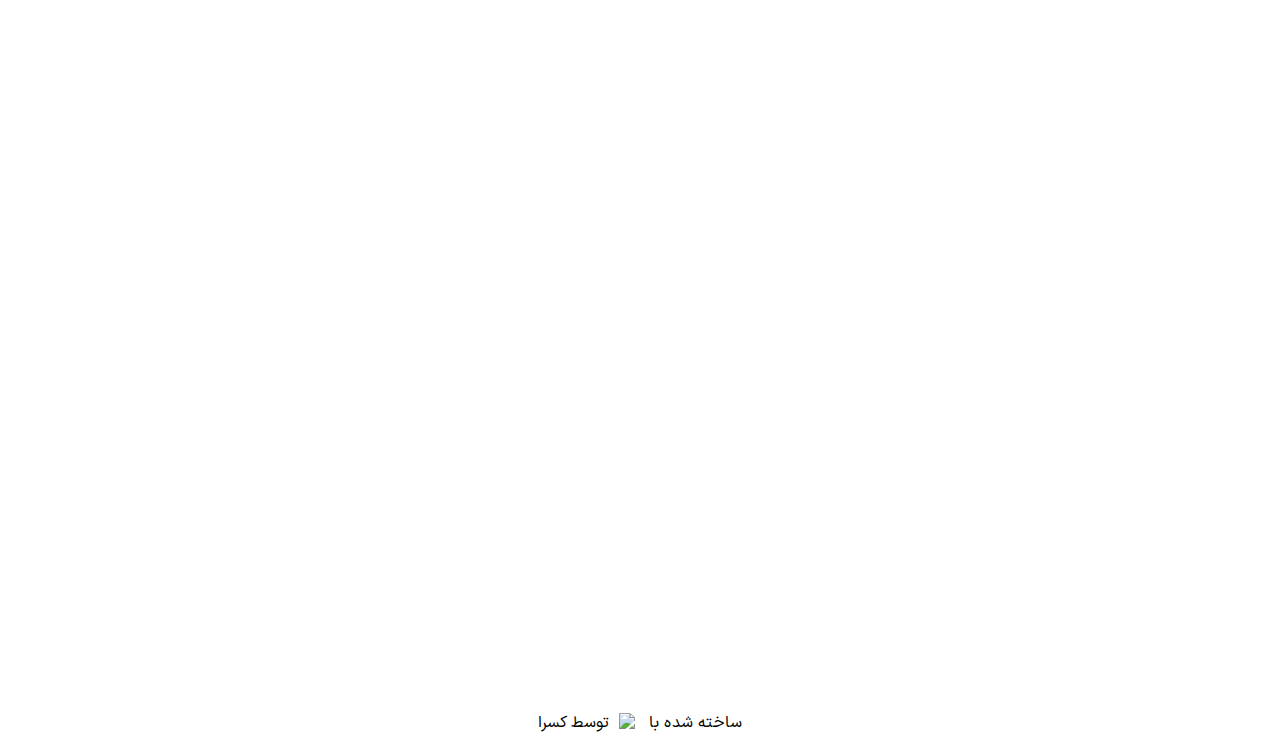
==== commit 9e81bd4b: "added 2 projects" ====
--- a/fa/index.html
+++ b/fa/index.html
@@ -6,7 +6,7 @@
         </script>
         <script src="../src/projectData.js"></script>
         <title>کسرا سامانی | توسعه دهنده فرانت اند</title>
-        <link rel="icon" href="../dl/toto.png">
+        <link rel="icon" href="../dl_k071/toto.png">
         <meta name="description"  content="سلام من اسمم کسراست. توسعه دهنده فرانت اندم و تو ایران زندگی میکنم. قبلا تو حوزه بازی سازی هم فعالیت داشتم ولی بعد ها فهمیدم علاقه و استعداد توی فرانت اند و ساختن وبسایت دارم، پس تصمیم گرفتم توی همین حوزه پیشرفت کنم. توی وقتای آزادم گیم میزنم و پروژه های برنامه نویسی برای خودم انجام میدم. به وبسایتم خوش اومدی :)">
         <meta name="viewport" content="width=device-width, initial-scale=1.0"> 
         <meta charset="UTF-8">
@@ -38,11 +38,11 @@
             <header><div id="header">
                 <div class="header">
                     <div class="LanguageSelect" onclick="ChangeLangMenuShowUp()">
-                        <img src="../dl/IRAN-FLAG.jpg" alt="iran flag" />
+                        <img src="../dl_k071/IRAN-FLAG.jpg" alt="iran flag" />
                         <span>فارسی</span>
                         <svg xmlns="http://www.w3.org/2000/svg" viewBox="0 0 320 512"><!--! Font Awesome Pro 6.4.0 by @fontawesome - https://fontawesome.com License - https://fontawesome.com/license (Commercial License) Copyright 2023 Fonticons, Inc. --><path d="M137.4 374.6c12.5 12.5 32.8 12.5 45.3 0l128-128c9.2-9.2 11.9-22.9 6.9-34.9s-16.6-19.8-29.6-19.8L32 192c-12.9 0-24.6 7.8-29.6 19.8s-2.2 25.7 6.9 34.9l128 128z"/></svg>
                         <div onclick="ChangeLang('en')">
-                            <img src="../dl/UK-FLAG.jpg" alt="england flag" />
+                            <img src="../dl_k071/UK-FLAG.jpg" alt="england flag" />
                             <span>انگلیسی</span>
                         </div>
                     </div>
@@ -58,7 +58,7 @@
                         <span class="PBM">photo by me :)</span>
                         <div data-aos="fade-up"  data-aos-duration="1500">
                             <div class="overviewImage">
-                                <img src="../dl/me.png" alt="my picture" />
+                                <img src="../dl_k071/me.png" alt="my picture" />
                             </div>
                             <div class="overviewName">
                                 <span>کسرا سامانی</span>
@@ -78,7 +78,7 @@
                         <h2>بیشتر درباره من بدون !</h2>
                         <div>
                             <p>
-                                من تا الان فقط 2 تا پروژه برای مشتری زدم درحالی که از بچگی از فرانت اند و سایت ساختن خوشم میومد، اما تازگی خیلی جدی تر گرفتمش. من به html,css و javascript مسلط هستم. البته نمیتونم بگم کاملا همه چیز رو راجبشون میدونم، چون معتقدم همیشه بازم یه چیزی برای یادگیری هست.
+                                من تا الان 2 تا پروژه برای مشتری زدم درحالی که از بچگی از فرانت اند و سایت ساختن خوشم میومد، اما تازگی خیلی جدی تر گرفتمش. من به html,css و javascript مسلط هستم. البته نمیتونم بگم کاملا همه چیز رو راجبشون میدونم، چون معتقدم همیشه بازم یه چیزی برای یادگیری هست.
                             </p>
                             <p>
                                 در حال حاضر کلاس دهمم و رشتم ریاضیه. درحالی که از لحاظ تحصیلی اوضاع جالبی ندارم XD اما علاقه زیادی به فرانت اند و ساخت وبسایت دارم. توی وقت آزادمم معمولا یا گیم میزنم یا ویدیو های یوتیوب راجب کارم میبینم تا توش بهتر شم.
--- a/src/index.css
+++ b/src/index.css
@@ -56,7 +56,7 @@
   position: relative;
 
   
-  background: url(../dl/bg.svg);
+  background: url(../dl_k071/bg.svg);
   background-size: cover;
   background-attachment: fixed;
 
@@ -233,7 +233,7 @@
   display: flex;
   align-items: center;
   justify-content: center;
-  background: url(../dl/backgroundImage_Black.jpg);
+  background: url(../dl_k071/backgroundImage_Black.jpg);
   background-size: cover;
   background-attachment: fixed;
   background-position: center;
@@ -783,14 +783,16 @@
   width: 35px;
 }
 
-.showingSideMenu{
-  display: flex !important;
-}
-
 @keyframes MobileSideMenuAnim {
   0%{height: 0px;overflow: hidden;padding: 0px;}
   50%{height: 300px;}
   100%{overflow: auto;padding-top: 10px;padding-bottom: 10px;}
+}
+
+@keyframes MobileSideMenuAnimHide {
+  0%{height: 300px;overflow: auto;padding-top: 10px;padding-bottom: 10px;}
+  50%{height: 0px;}
+  100%{overflow: hidden;padding: 0px;height: 0px;}
 }
 
 @media only screen and (max-width : 1414px){
@@ -896,8 +898,6 @@
     padding-bottom: 10px;
     align-items: center;
     z-index: 10;
-
-    animation: MobileSideMenuAnim 1s forwards;
   }
 
   .header .LanguageSelect{
